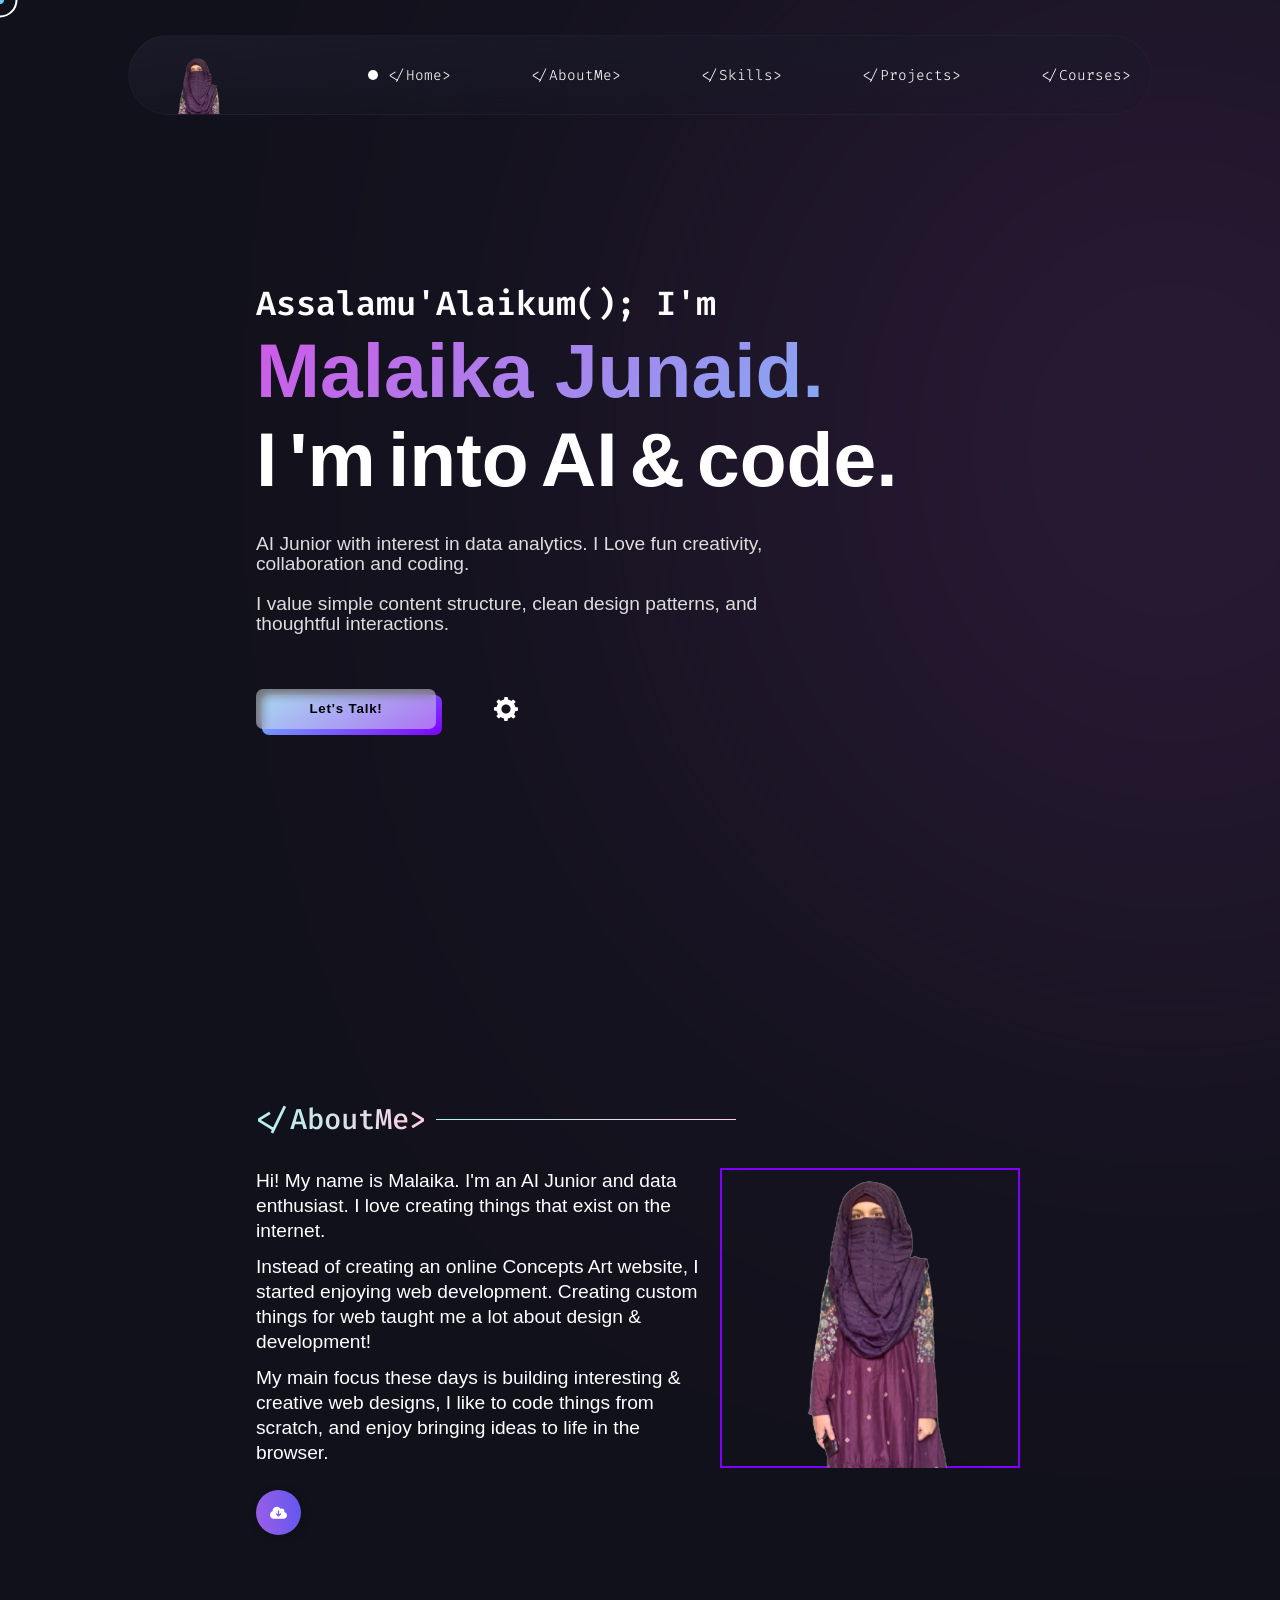
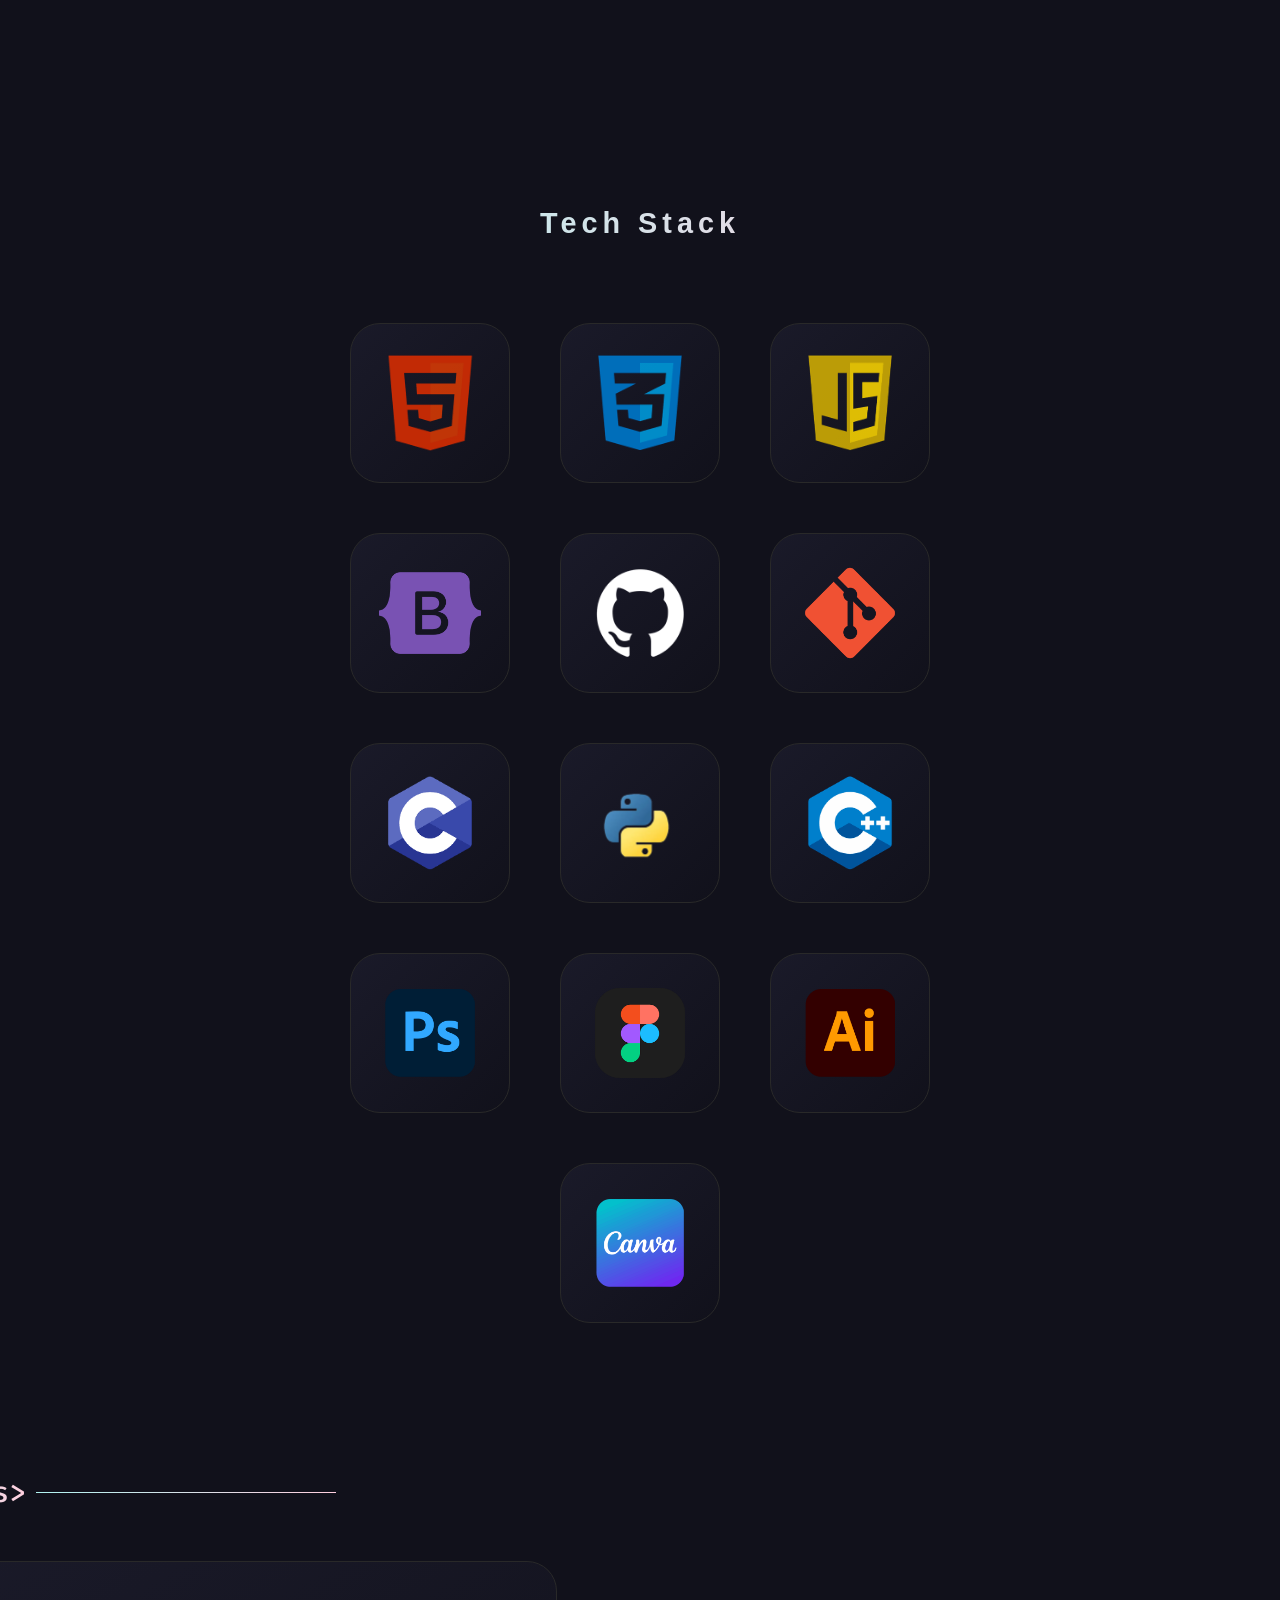
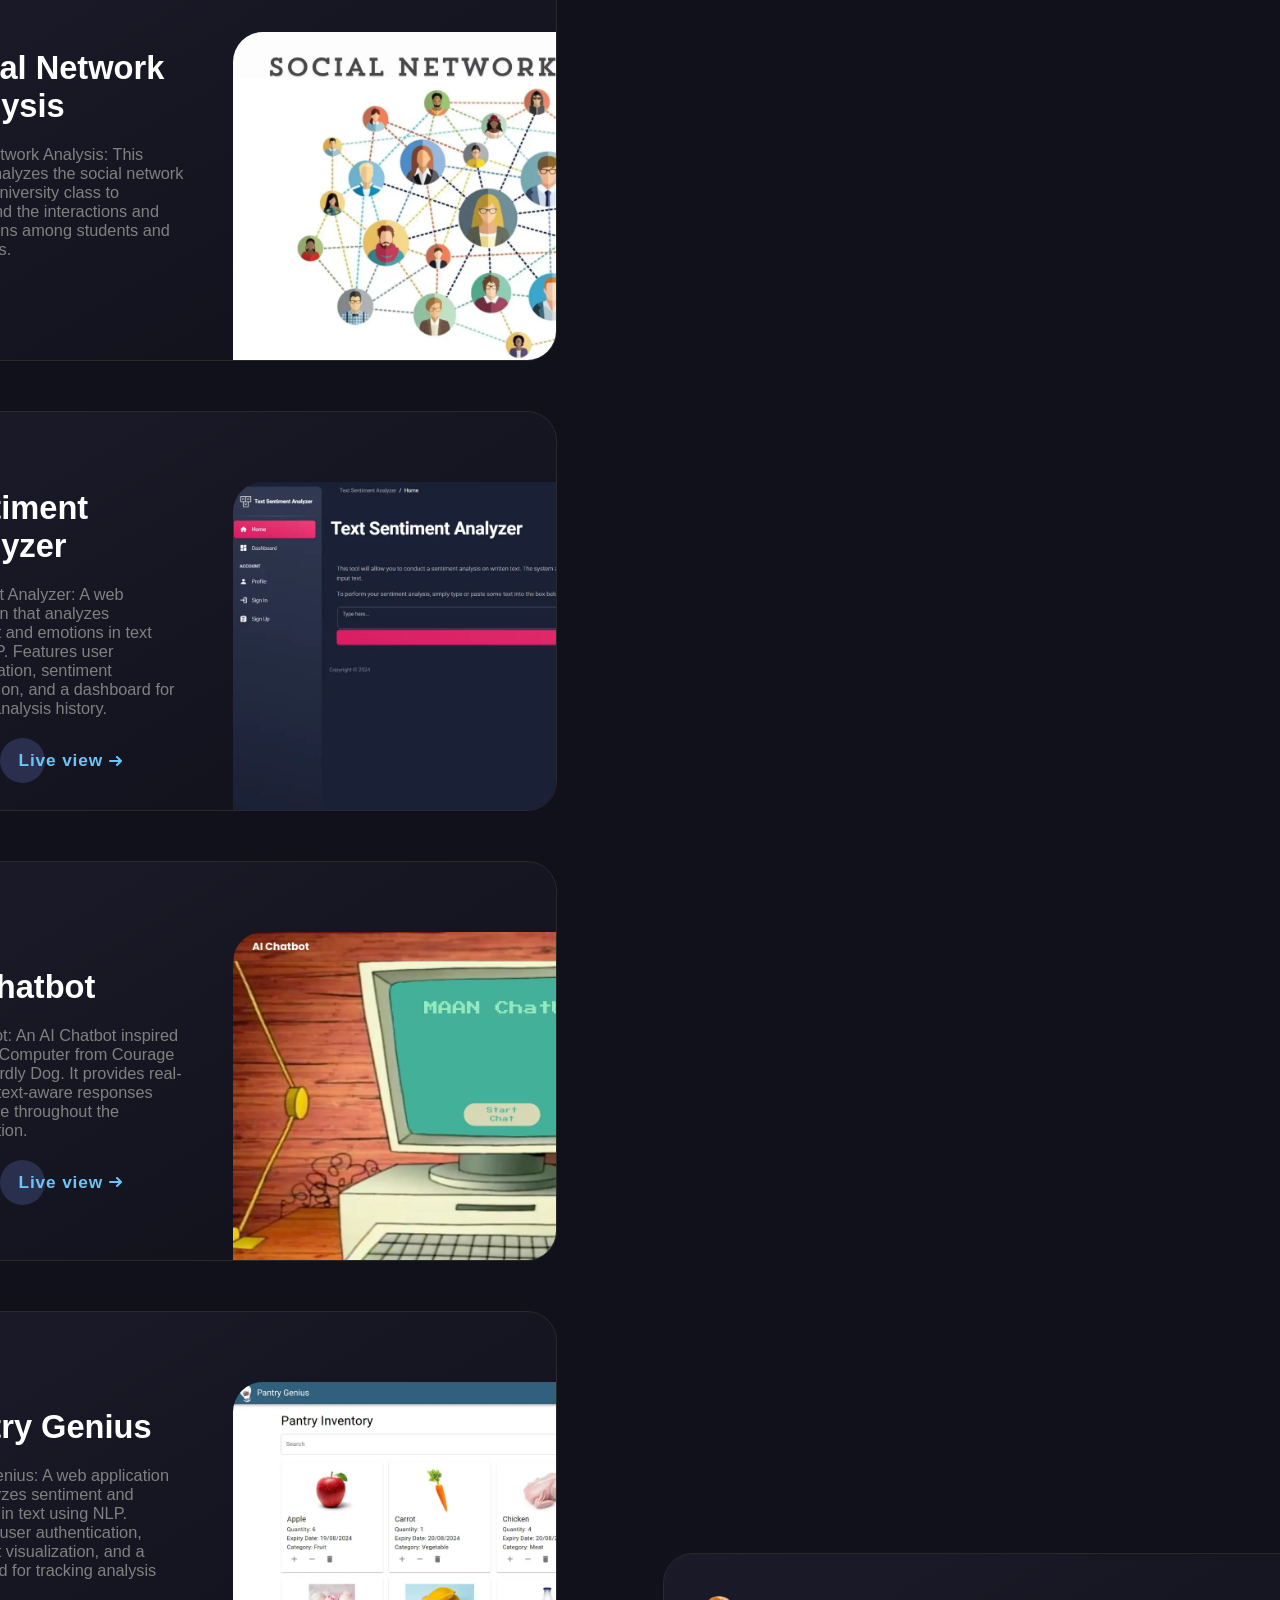
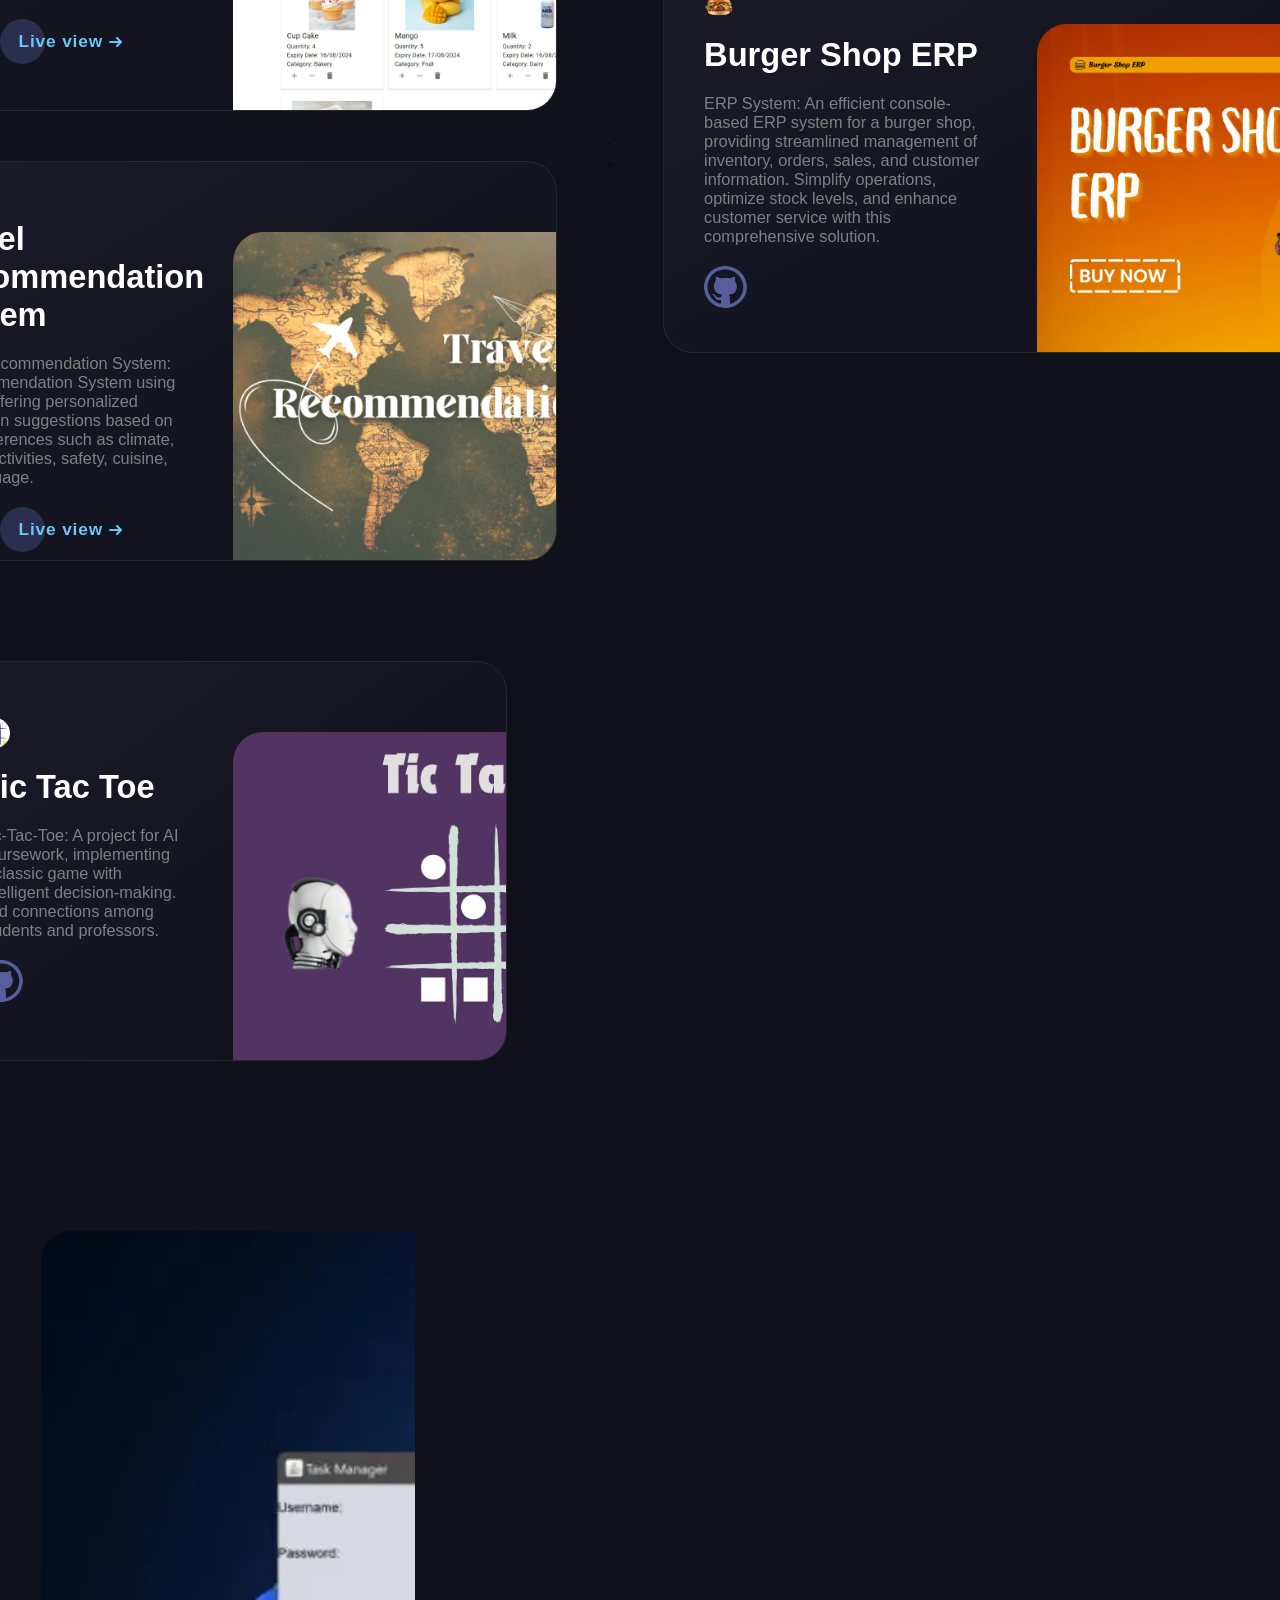
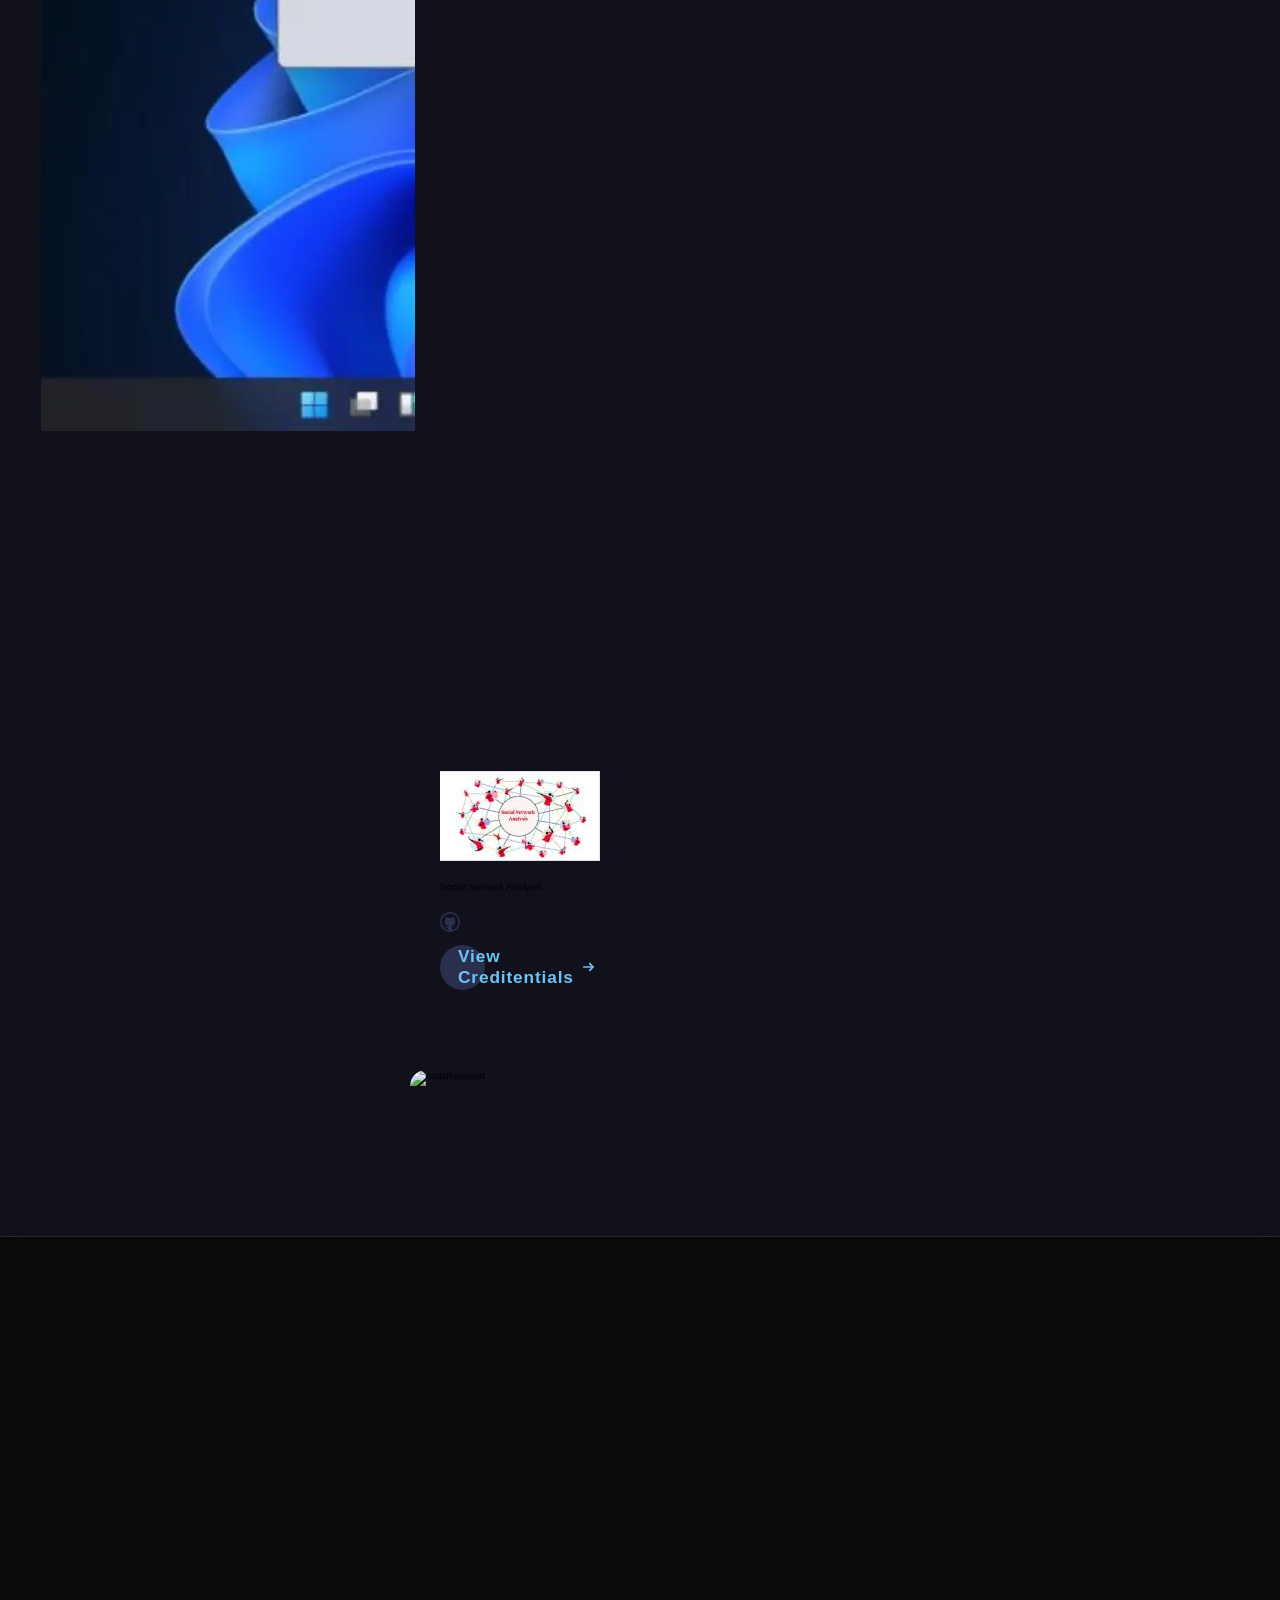
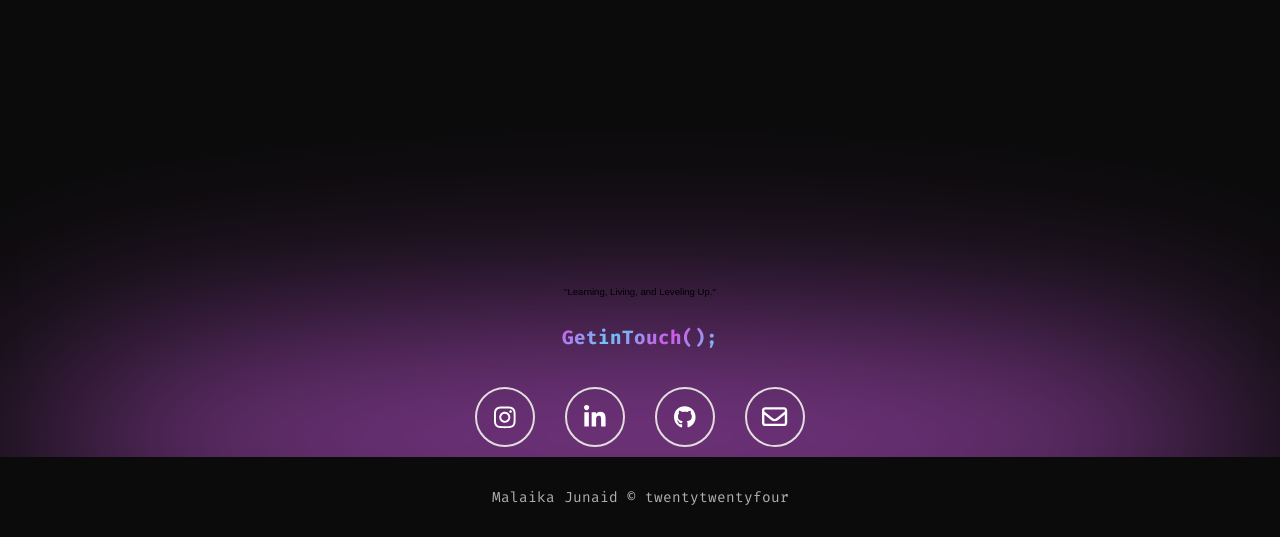
==== index.html @ 45530b7d "Update index.html" ====
<!DOCTYPE html>
<html lang="en">

<head>
  <meta charset="UTF-8" />
  <meta http-equiv="X-UA-Compatible" content="IE=edge" />

  <!-- Malaika Junaid meta name -->

  <meta name="viewport" content="width=device-width, initial-scale=1.0" />
  <meta name="robots" content="index, follow" />
  <meta name="theme-color" content="#000" />
  <meta name="description"
    content="Malaika Junaid | Portfolio, Visit and know about me & my projects. I value simple content structure, clean design patterns, and thoughtful interactions." />
  <meta name="keywords"
    content="malaika junaid,malaika junaid portfolio,Malaika Junaid Portfolio,malaikajunaid,malaika junaid site,Malaika Junaid Site,malaika junaid me,malaika junaid web,malaika junaid github,malaikajunaid site,malaika junaid uiverse,uiverse,malaikajunaid ai,malaika junaid ai,malaika junaid artificial intelligence,malaika junaid frontend developer,frontend developer,malaika junaid islamabad,malaika junaid,malaika junaid com,malaikajunaid.com,malaikajunaid ajman, malaika junaid ajman, malaika junaid comsats, malaikajunaid comsats" />
  <meta name="author" content="Malaika Junaid" />

  <!-- Malaika Junaid meta property -->

  <meta property="og:image" content="https://www.malaikajunaid.com/src/pngs/Preview-card-min.png" />
  <meta property="og:title" content="Malaika Junaid | Portfolio" />
  <meta property="og:description"
    content="Hi! My name is Malaika Junaid. I'm an AI Junior and Data Enthusiast. Visit and know about me & my projects/designs. I value simple content structure, clean design patterns, and thoughtful interactions." />
  <meta property="og:url" content="https://malaikajunaid.com" />
  <meta property="og:site_name" content="Malaika Junaid Portfolio" />
  
  <!-- Malaika Junaid Preview -->

  <meta name="twitter:image:src" content="https://www.malaikajunaid.com/src/pngs/Preview-card-min.png" />
  <meta name="twitter:site" content="@Portfolio" />
  <meta name="twitter:card" content="summary" />
  <meta name="twitter:title" content="Malaika Junaid | Portfolio" />
  <meta name="twitter:description"
  content="Hi! My name is Malaika Junaid. I'm an AI Junior and Data Enthusiast. Visit and know about me & my projects/designs. I value simple content structure, clean design patterns, and thoughtful interactions."/>
  
  <!-- Malaika Junaid Title -->

  <title>Malaika Junaid | Portfolio</title>
  <link rel="icon" type="image/x-icon" href="./src/pngs/main-favicon.png" />
  <!-- aos cdn -->
  <link rel="stylesheet" href="https://unpkg.com/aos@next/dist/aos.css" />
  <!-- stylesheet -->
  <link rel="stylesheet" href="style.css" />
  <!-- google fonts-->
  <link rel="stylesheet"
    href="https://fonts.googleapis.com/css2?family=Passions+Conflict&family=Orbitron&family=Fira+Code&family=Six+Caps" />

<!-- Malaika Junaid Body -->
<body class="body">

  <!-- 
    <audio loop="" id="audioPlayer" style="display: none">
      <source src="src/mp3/preloader.mp3" type="audio/mp3" />
    </audio>
  -->
    <div id="preloader"></div>

  <noscript>Allow Javascript</noscript>
  
  <!-- Malaika Junaid Header -->
  <header>

    <!-- Malaika Junaid Cursor -->

    <div class="cursor-inner" id="cursor-inner"></div>
    <div class="cursor-outer" id="cursor-outer"></div>

    <!-- Malaika Junaid Navbar -->

    <div class="navbar" id="navbar">
      <div class="hey">Hey!</div>
      <div class="logo" tabindex="0" aria-label="malaika junaid logo">
        <div class="logo-top">
          <img src="src/pngs/nav-avatar.png" alt="malaikajunaid-head" id="nav-avatar"/>
        </div>
      </div>
      <div class="navbar-tabs" id="navbar-tabs">
        <ul class="navbar-tabs-ul">

          <!-- Malaika Junaid Navbar Home -->

          <li class="home activeThistab" class="navbar-tabs-li" data-aos="fade-down" data-aos-delay="100">
            <a href="#home" tabindex="0" aria-label="Home menu button">
              &#60;/Home&#62;
            </a>
          </li>

          <!-- Malaika Junaid Navbar About -->

          <li class="about" class="navbar-tabs-li" data-aos="fade-down" data-aos-delay="300">
            <a href="#about" aria-label="about menu button">
              &#60;/AboutMe&#62;
            </a>
          </li>

          <!-- Malaika Junaid Navbar Skills -->

          <li class="skills" class="navbar-tabs-li" data-aos="fade-down" data-aos-delay="500">
            <a href="#skills" aria-label="skills menu button">
              &#60;/Skills&#62;
            </a>
          </li>

          <!-- Malaika Junaid Navbar Projects -->

          <li class="projects" class="navbar-tabs-li" data-aos="fade-down" data-aos-delay="700">
            <a href="#projects" aria-label="projects menu button">
              &#60;/Projects&#62;
            </a>
          </li>

          <!-- Malaika Junaid Navbar Courses -->

          <li class="courses" class="navbar-tabs-li" data-aos="fade-down" data-aos-delay="700">
            <a href="#courses" aria-label="courses menu button">
              &#60;/Courses&#62;
            </a>
          </li>

        </ul>
      </div>
      <!-- Malaika Junaid Navbar tabs ends -->

    </div>
  </header>
  <!-- Malaika Junaid Header ends here -->

  <main>

    <!-- hamburger -->
    <div class="hamburger" id="hamburger" data-aos="fade">
      <div class="hamburgerbase">
        <button id="hamburger-button" onclick="hamburgerMenu()" tabindex="0" aria-label="Menu Button">
          <span class="burger-bar" id="burger-bar1"></span>
          <span class="burger-bar" id="burger-bar2"></span>
          <span class="burger-bar" id="burger-bar3"></span>
          <span class="burger-bar" id="burger-bar4"></span>
        </button>
      </div>
    </div>
    <!-- hamburger -->

    <!-- Malaika Junaid Mob. Toggle -->
    <div class="mobiletogglemenu" id="mobiletogglemenu">
      <ul class="mobile-navbar-tabs-ul" id="mobile-ul">

        <!-- Malaika Junaid Mob. Home -->

        <li id="home-mobile-tab" class="mobile-navbar-tabs-li home activeThismobiletab" onclick="hidemenubyli()">
          <a href="#home" tabindex="0" aria-label="Home menu button">
            &#60;/Home&#62;
          </a>
        </li>

        <!-- Malaika Junaid Mob. About -->

        <li id="aboutme-mobile-tab" class="mobile-navbar-tabs-li about" onclick="hidemenubyli()">
          <a href="#about" tabindex="0" aria-label="about menu button">
            &#60;/AboutMe&#62;
          </a>
        </li>

        <!-- Malaika Junaid Mob. Skills -->

        <li id="skills-mobile-tab" class="mobile-navbar-tabs-li skills" onclick="hidemenubyli()">
          <a href="#skills" tabindex="0" aria-label="skills menu button">
            &#60;/Skills&#62;
          </a>
        </li>

        <!-- Malaika Junaid Mob. Projects -->

        <li id="projects-mobile-tab" class="mobile-navbar-tabs-li projects" onclick="hidemenubyli()">
          <a href="#projects" tabindex="0" aria-label="projects menu button">
            &#60;/Projects&#62;
          </a>
        </li>

        <!-- Malaika Junaid Mob. Courses -->

        <li id="courses-mobile-tab" class="mobile-navbar-tabs-li courses" onclick="hidemenubyli()">
          <a href="#courses" tabindex="0" aria-label="courses menu button">
            &#60;/Courses&#62;
          </a>
        </li>

      </ul>
    </div>
    <!-- Malaika Junaid Mob. Toggle End -->

    <!-- Malaika Junaid Landing Page -->
    <section class="landing-page-container" id="home">
      <div class="blob"></div>

      <div class="text-content">
        <article id="hello-friend" data-aos="fade-up" data-aos-delay="0">
          <p class="jello">A</p>
          <p class="jello">s</p>
          <p class="jello">s</p>
          <p class="jello">a</p>
          <p class="jello">l</p>
          <p class="jello">a</p>
          <p class="jello">m</p>
          <p class="jello">u</p>
          <p class="jello">'</p>
          <p class="jello">A</p>
          <p class="jello">l</p>
          <p class="jello">a</p>
          <p class="jello">i</p>
          <p class="jello">k</p>
          <p class="jello">u</p>
          <p class="jello">m</p>
          <p class="jello">(</p>
          <p class="jello">)</p>
          <p class="jello">;</p>
          &nbsp;
          <p class="jello">I</p>
          <p class="jello">'</p>
          <p class="jello">m</p>
        </article>
        <article id="name" data-aos="fade-up" data-aos-delay="200">
          <p class="jello">M</p>
          <p class="jello">a</p>
          <p class="jello">l</p>
          <p class="jello">a</p>
          <p class="jello">i</p>
          <p class="jello">k</p>
          <p class="jello">a</p>
          &nbsp;
          <p class="jello">J</p>
          <p class="jello">u</p>
          <p class="jello">n</p>
          <p class="jello">a</p>
          <p class="jello">i</p>
          <p class="jello">d</p>
          <p class="jello">.</p>
        </article>

        <article id="work" data-aos="fade-up" data-aos-delay="400">
          <div>
            <p class="jello">I</p>
          </div>
          <div>
            <p class="jello">'</p>
            <p class="jello">m</p>
          </div>
          <div>
            <p class="jello">i</p>
            <p class="jello">n</p>
            <p class="jello">t</p>
            <p class="jello">o</p>
          </div>
          <div>
            <p class="jello">A</p>
            <p class="jello">I</p>
          </div>
          <div>
            <p class="jello">&</p>
          </div>
          <div>
            <p class="jello">c</p>
            <p class="jello">o</p>
            <p class="jello">d</p>
            <p class="jello">e</p>
            <p class="jello">.</p>
          </div>
        </article>
        <p id="info-para" data-aos="fade-up" data-aos-delay="600">
          AI Junior with interest in data analytics. I Love fun creativity, collaboration and coding.<br />
          <br/>
          I value simple content structure, clean design patterns, and
          thoughtful interactions.
        </p>
        <div class="contact-btn-div" data-aos="fade-up" data-aos-delay="800">
          <a href="mailto:mmalaika.junaid@gmail.com" tabindex="-1">
            <button class="letsTalkBtn">
              <p class="letsTalkBtn-text">Let's Talk!</p>
              <span class="letsTalkBtn-BG"></span>
            </button></a>
          <div class="setting-container" id="setting-container">
            <input type="checkbox" id="switchforsetting" onclick="settingtoggle()" />

            <label for="switchforsetting" class="needtobeinvert" id="labelforsetting" tabindex="0"
              aria-label="settings for appearance"></label>

            <div class="visualmodetogglebuttoncontainer" id="visualmodetogglebuttoncontainer">
              <input type="checkbox" id="switchforvisualmode" onclick="visualmode()" />
              <label for="switchforvisualmode" id="labelforvisualmode" tabindex="0"
                aria-label="switch appearance" class="needtobeinvert"></label>
            </div>

            <!-- <div class="soundtogglebuttoncontainer" id="soundtogglebuttoncontainer">
              <input type="checkbox" id="switchforsound" onclick="playpause()" />
              <label for="switchforsound" id="labelforsound" tabindex="0" aria-label="switch sound"
                class="needtobeinvert"></label>
            </div> -->

          </div>
          <!-- setting div ends -->
        </div>
        <!-- contact-btn-div -->
      </div>
     
    </section>
    <!-- Malaika Junaid Landing Page ends-->

<!-- Malaika Junaid About -->
<section class="about-section-container" id="about" data-aos="fade-up">
      <div class="about-section">
        <div class="section-heading">
          <h2 class="section-heading-article" tabindex="0" aria-label="About me heading">
            &#60;/AboutMe&#62;
          </h2>
          <p class="sectionHeadingP"></p>
        </div>

        <div class="info-dp-section">
          <div class="about-info">
            <p tabindex="0">
              Hi! My name is Malaika. I'm an AI Junior and data enthusiast. I love creating things that exist on the internet.
            </p>
            <br />
            <p tabindex="0">
              Instead of creating an online Concepts Art website, I started
              enjoying web development. Creating custom things for web taught
              me a lot about design & development!
            </p>
            <br />
            <p tabindex="0">
              My main focus these days is building interesting & creative web
              designs, I like to code things from scratch, and enjoy bringing
              ideas to life in the browser.
            </p>
             <!-- Resume button -->
      <button class="resume-btn" id="resume-btn" onclick="openURL()">
        <div class="sign">
          <svg viewBox="0 0 640 512">
            <path
              d="M144 480C64.5 480 0 415.5 0 336c0-62.8 40.2-116.2 96.2-135.9c-.1-2.7-.2-5.4-.2-8.1c0-88.4 71.6-160 160-160c59.3 0 111 32.2 138.7 80.2C409.9 102 428.3 96 448 96c53 0 96 43 96 96c0 12.2-2.3 23.8-6.4 34.6C596 238.4 640 290.1 640 352c0 70.7-57.3 128-128 128H144zm79-167l80 80c9.4 9.4 24.6 9.4 33.9 0l80-80c9.4-9.4 9.4-24.6 0-33.9s-24.6-9.4-33.9 0l-39 39V184c0-13.3-10.7-24-24-24s-24 10.7-24 24V318.1l-39-39c-9.4-9.4-24.6-9.4-33.9 0s-9.4 24.6 0 33.9z" />
          </svg>
        </div>

        <div class="text">Resume</div>
      </button>
          </div>

          <div class="dp" data-aos="fade-up">
            <img src="src/pngs/malaikajunaid.png" alt="Malaika Junaid" tabindex="0" aria-label="image of malaika junaid" />
          </div>
        </div>
      </div>
    </section>
    <!-- Malaika Junaid About ends-->

    <!-- Malaika Junaid Skills -->
    <section class="skills-section-container" id="skills">
      <div class="skills-section">
        <div class="section-heading" data-aos="fade-up">
          <h2 class="section-heading-article" tabindex="0" aria-label="skills heading">
            &#60;/Skills&#62;
          </h2>
          <p class="sectionHeadingP"></p>
        </div>

        <div class="frontend-dev-section">
          <h3 class="frontend-dev-heading" data-aos="fade-up" tabindex="0"
            aria-label="As a frontend a developer these are the skills i have">
            Tech Stack
          </h3>
          <ul class="tech-stack-wrapper">
            <li class="tech-stack-box" data-aos="fade-up">
              <img src="./src/pngs/htmllogo.png" alt="Html skill" class="tech-stack-logo" />
              <span class="tooltip">HTML</span>
            </li>

            <li class="tech-stack-box" data-aos="fade-up">
              <img src="./src/pngs/csslogo.png" alt="css skill" class="tech-stack-logo" />
              <span class="tooltip">CSS</span>
            </li>

            <li class="tech-stack-box" data-aos="fade-up">
              <img src="./src/pngs/jslogo.png" alt="js skill" class="tech-stack-logo" />
              <span class="tooltip">JS</span>
            </li>

            <li class="tech-stack-box" data-aos="fade-up">
              <img src="./src/pngs/bootstraplogo.png" alt="bootstrap skill" class="tech-stack-logo" />
              <span class="tooltip">BOOTSTRAP</span>
            </li>

            <li class="tech-stack-box" data-aos="fade-up">
              <img src="./src/pngs/githublogo.png" alt="github skill" class="tech-stack-logo needtobeinvert" />
              <span class="tooltip">GITHUB</span>
            </li>

            <li class="tech-stack-box" data-aos="fade-up">
              <img src="./src/pngs/gitlogo.png" alt="git skill" class="tech-stack-logo" />
              <span class="tooltip">GIT</span>
            </li>

            <li class="tech-stack-box" data-aos="fade-up">
              <img src="./src/pngs/clogo.png" alt="c language skill" class="tech-stack-logo" />
              <span class="tooltip">C</span>
            </li>

            <li class="tech-stack-box" data-aos="fade-up">
              <img src="./src/pngs/pylogo.png" alt="python language skill" class="tech-stack-logo" />
              <span class="tooltip">Python</span>
            </li>

            <li class="tech-stack-box" data-aos="fade-up">
              <img src="./src/pngs/cpplogo.png" alt="c++ language skill" class="tech-stack-logo" />
              <span class="tooltip">C++</span>
            </li>

            <li class="tech-stack-box" data-aos="fade-up">
              <img src="./src/pngs/pslogo.png" alt="photoshop skill" class="tech-stack-logo" />
              <span class="tooltip">ADOBE PS</span>
            </li>

            <li class="tech-stack-box" data-aos="fade-up">
              <img src="./src/pngs/figmalogo.png" alt="figma skill" class="tech-stack-logo" />
              <span class="tooltip">FIGMA</span>
            </li>

            <li class="tech-stack-box" data-aos="fade-up">
              <img src="./src/pngs/ailogo.png" alt="adobe illustrator skill" class="tech-stack-logo" />
              <span class="tooltip">ADOBE AI</span>
            </li>

            <li class="tech-stack-box" data-aos="fade-up">
              <img src="./src/pngs/canvalogo.png" alt="canva skill" class="tech-stack-logo" />
              <span class="tooltip">CANVA</span>
            </li>
          </ul>
        </div>
      </div>
    </section>
    <!-- Malaika Junaid Skills ends-->

    <!-- Malaika Junaid Projects -->
    <section class="projects-section-container" id="projects">
      <div class="projects-section-div">
        <div class="section-heading" data-aos="fade-up">
          <h2 class="section-heading-article" tabindex="0" aria-label="My projects starts from here">
            &#60;/Projects&#62;
          </h2>
          <p class="sectionHeadingP"></p>
        </div>
        
          <!-- ---------------------- -->
          <!-- Social Network Analysis -->
        
        <div class="project-boxes-div">
          <div data-aos="fade-up" class="project-box-wrapper">
            <div class="project-box project-box2" id="project-box2">
              <div class="info-div">
                <img src="src/webp/SocialNetwork-Favicon.webp" alt="malaika junaid" class="faviconforProject" />
                <article class="ProjectHeading">Social Network Analysis</article>
                <p class="ProjectDescription">
                  Social Network Analysis: This project analyzes the social network within a university class to understand the interactions and connections among students and professors.
                </p>
                <div class="project-buttons">
                  <a href="https://github.com/MalaikaJunaid/Social-Network-Analysis" target="_blank" class="github-redirect"
                    aria-label="Visit Social-Network-Analysis on GitHub">
                    <img src="src/svg/github.svg" alt="github redirect button" />
                  </a>
                  <!-- <a href="https://malaikajunaid.com/Social-Network-Analysis/" target="_blank" class="cta"
                    aria-label="Visit SocialNetworkAnalysis Live">
                    <span>Live view</span>
                    <svg viewBox="0 0 13 10" height="10px" width="15px">
                      <path d="M1,5 L11,5"></path>
                      <polyline points="8 1 12 5 8 9"></polyline>
                    </svg>
                  </a> -->
                </div>
              </div>
              <div class="image-div">
                <img src="src/webp/SocialNetworkAnalysis-Project.webp" alt="Social Network Analysis Preview image" />
              </div>
            </div>
          </div>
 
          <!-- ---------------------- -->
          <!-- Sentiment Analyzer -->
          
          <div class="project-box-wrapper" data-aos="fade-up">
            <div class="project-box project-box2" id="project-box2">
              <div class="info-div">
                <img src="src/webp/SentimentAnalyzer-Favicon.webp" alt="Sentiment Analyzer website favicon"
                  class="faviconforProject" />
                <article class="ProjectHeading">Sentiment Analyzer</article>
                <p class="ProjectDescription">
                  Sentiment Analyzer: A web application that analyzes sentiment and emotions in text using NLP. Features user authentication, sentiment visualization, and a dashboard for tracking analysis history.
                </p>
                <div class="project-buttons">
                  <a href="https://github.com/MalaikaJunaid/Sentiment-Analyzer-Backend" target="_blank" class="github-redirect"
                    aria-label="Visit Sentiment Analyzer on GitHub">
                    <img src="src/svg/github.svg" alt="github redirect button" />
                  </a>
                  <a href="https://textsentimentanalyzer.netlify.app/" target="_blank" class="cta"
                    aria-label="Visit Sentiment Analyzer Live">
                    <span>Live view</span>
                    <svg viewBox="0 0 13 10" height="10px" width="15px">
                      <path d="M1,5 L11,5"></path>
                      <polyline points="8 1 12 5 8 9"></polyline>
                    </svg>
                  </a>
                </div>
              </div>
              <div class="image-div">
                <img src="src/webp/SentimentAnalyzer-Project.webp" alt="malaikajunaid" />
              </div>
            </div>
          </div>
           
          <!-- ---------------------- -->
          <!-- AI Chatbot -->
          
          <div class="project-box-wrapper" data-aos="fade-up">
            <div class="project-box project-box2" id="project-box2">
              <div class="info-div">
                <img src="src/webp/AIChatbot-Favicon.webp" alt="AI Chatbot website favicon"
                  class="faviconforProject" />
                <article class="ProjectHeading">AI Chatbot</article>
                <p class="ProjectDescription">
                  AI Chatbot: An AI Chatbot inspired by the AI Computer from Courage the Cowardly Dog. It provides real-time, context-aware responses that evolve throughout the conversation.
                <div class="project-buttons">
                  <a href="https://github.com/MalaikaJunaid/Ai-chatbot" target="_blank" class="github-redirect"
                    aria-label="Visit AI Chatbot on GitHub">
                    <img src="src/svg/github.svg" alt="github redirect button" />
                  </a>
                  <a href="https://textsentimentanalyzer.netlify.app/" target="_blank" class="cta"
                    aria-label="Visit AI Chatbot Live">
                    <span>Live view</span>
                    <svg viewBox="0 0 13 10" height="10px" width="15px">
                      <path d="M1,5 L11,5"></path>
                      <polyline points="8 1 12 5 8 9"></polyline>
                    </svg>
                  </a>
                </div>
              </div>
              <div class="image-div">
                <img src="src/webp/AIChatbot-Project.webp" alt="malaikajunaid" />
              </div>
            </div>
          </div>
           
          <!-- ---------------------- -->
           <!-- Pantry Tracker -->
          
          <div class="project-box-wrapper" data-aos="fade-up">
            <div class="project-box project-box2" id="project-box2">
              <div class="info-div">
                <img src="src/webp/PantryGenius-Favicon.webp" alt="Pantry Genius website favicon"
                  class="faviconforProject" />
                <article class="ProjectHeading">Pantry Genius</article>
                <p class="ProjectDescription">
                  Pantry Genius: A web application that analyzes sentiment and emotions in text using NLP. Features user authentication, sentiment visualization, and a dashboard for tracking analysis history.
                </p>
                <div class="project-buttons">
                  <a href="https://github.com/MalaikaJunaid/Pantry-Genius" target="_blank" class="github-redirect"
                    aria-label="Visit Pantry Genius on GitHub">
                    <img src="src/svg/github.svg" alt="github redirect button" />
                  </a>
                  <a href="https://pantry-genius.vercel.app/" target="_blank" class="cta"
                    aria-label="Visit Pantry Genius Live">
                    <span>Live view</span>
                    <svg viewBox="0 0 13 10" height="10px" width="15px">
                      <path d="M1,5 L11,5"></path>
                      <polyline points="8 1 12 5 8 9"></polyline>
                    </svg>
                  </a>
                </div>
              </div>
              <div class="image-div">
                <img src="src/webp/PantryGenius-Project.webp" alt="malaikajunaid" />
              </div>
            </div>
          </div>
           
          <!-- ---------------------- -->
          <!-- Travel Recommendation System -->
          
          <div class="project-box-wrapper" data-aos="fade-up">
            <div class="project-box project-box2" id="project-box2">
              <div class="info-div">
                <img src="src/webp/TravelRecommendationSystem-Favicon.webp" alt="Travel Recommendation System favicon"
                  class="faviconforProject" />
                <article class="ProjectHeading">Travel Recommendation System</article>
                <p class="ProjectDescription">
                  Travel Recommendation System: A Recommendation System using Prolog, offering personalized destination suggestions based on user preferences such as climate, budget, activities, safety, cuisine, and language. 
                </p>
                <div class="project-buttons">
                  <a href="https://github.com/MalaikaJunaid/Travel-Recommendation-System" target="_blank" class="github-redirect"
                    aria-label="Visit Travel Recommendation System on GitHub">
                    <img src="src/svg/github.svg" alt="github redirect button" />
                  </a>
                  <a href="https://swish.swi-prolog.org/p/TravelRecommendation.swinb" target="_blank" class="cta"
                    aria-label="Visit Travel Recommendation System Live">
                    <span>Live view</span>
                    <svg viewBox="0 0 13 10" height="10px" width="15px">
                      <path d="M1,5 L11,5"></path>
                      <polyline points="8 1 12 5 8 9"></polyline>
                    </svg>
                  </a>
                </div>
              </div>
              <div class="image-div">
                <img src="src/webp/TravelRecommendationSystem-Project.webp" alt="malaikajunaid" />
              </div>
            </div>
          </div>
           
          <!-- ---------------------- -->
          <!-- Tic Tac Toe -->
          
          <div class="project-boxes-div">
          <div data-aos="fade-up" class="project-box-wrapper">
            <div class="project-box project-box2" id="project-box2">
              <div class="info-div">
                <img src="src/webp/TicTacToe-Favicon.webp" alt="malaika junaid" class="faviconforProject" />
                <article class="ProjectHeading">Tic Tac Toe</article>
                <p class="ProjectDescription">
                  Tic-Tac-Toe: A project for AI coursework, implementing a classic game with intelligent decision-making. and connections among students and professors.
                </p>
                <div class="project-buttons">
                  <a href="https://github.com/MalaikaJunaid/Tic-Tac-Toe" target="_blank" class="github-redirect"
                    aria-label="Visit Tic-Tac-Toe on GitHub">
                    <img src="src/svg/github.svg" alt="github redirect button" />
                  </a>
                  <!-- 
                  <a href="https://malaikajunaid.com/TicTacToe/" target="_blank" class="cta"
                    aria-label="Visit Tic-Tac-Toe Live">
                    <span>Live view</span>
                    <svg viewBox="0 0 13 10" height="10px" width="15px">
                      <path d="M1,5 L11,5"></path>
                      <polyline points="8 1 12 5 8 9"></polyline>
                    </svg>
                  </a> 
                  -->
                </div>
              </div>
              <div class="image-div">
                <img src="src/webp/TicTacToe-Project.webp" alt="Tic Tac Toe preview image" />
              </div>
            </div>
          </div>
            
          <!-- ---------------------- -->
          <!-- Task Manager -->
            <!--
          <div class="project-boxes-div">
          <div data-aos="fade-up" class="project-box-wrapper">
            <div class="project-box project-box2" id="project-box2">
              <div class="info-div">
                <img src="./src/pngs/social-network-malaikajunaid.png" alt="malaika junaid" class="faviconforProject" />
                <article class="ProjectHeading"> Task Manager </article>
                <p class="ProjectDescription">
                 Task Manager: A Java Swing-based task manager application with login functionality, task management features (add, edit, delete), and file-based persistence.
                </p>
                <div class="project-buttons">
                  <a href="https://github.com/MalaikaJunaid/task-manager" target="_blank" class="github-redirect"
                    aria-label="Visit Task Manager on GitHub">
                    <img src="src/svg/github.svg" alt="github redirect button" />
                  </a>
                  <!-- <a href="https://malaikajunaid.com/Social-Network-Analysis/" target="_blank" class="cta"
                    aria-label="Visit Task Manager Live">
                    <span>Live view</span>
                    <svg viewBox="0 0 13 10" height="10px" width="15px">
                      <path d="M1,5 L11,5"></path>
                      <polyline points="8 1 12 5 8 9"></polyline>
                    </svg>
                  </a> -->
                </div>
              </div>
              <div class="image-div">
                <img src="src/webp/TaskManager-Project.webp" alt="Social Network Analysis website preview image" />
              </div>
            </div>
          </div>
            -->
          <!-- ---------------------- -->
          <!-- Burger Shop ERP -->
            
          <div class="project-boxes-div">
            <div data-aos="fade-up" class="project-box-wrapper">
              <div class="project-box project-box2" id="project-box2">
                <div class="info-div">
                  <img src="src/pngs/malaika-junaid-burger-shop-erp-favicon.png" alt="malaika junaid" class="faviconforProject" />
                  <article class="ProjectHeading"> Burger Shop ERP </article>
                  <p class="ProjectDescription">
                   ERP System: An efficient console-based ERP system for a burger shop, providing streamlined management of inventory, orders, sales, and customer information. Simplify operations, optimize stock levels, and enhance customer service with this comprehensive solution.
                  </p>
                  <div class="project-buttons">
                    <a href="https://github.com/MalaikaJunaid/burger-shop-erp-system" target="_blank" class="github-redirect"
                      aria-label="Visit Burger Shop ERP on GitHub">
                      <img src="src/svg/github.svg" alt="github redirect button" />
                    </a>
                    <!-- <a href="https://malaikajunaid.com/Social-Network-Analysis/" target="_blank" class="cta"
                      aria-label="Visit Burger Shop ERP Live">
                      <span>Live view</span>
                      <svg viewBox="0 0 13 10" height="10px" width="15px">
                        <path d="M1,5 L11,5"></path>
                        <polyline points="8 1 12 5 8 9"></polyline>
                      </svg>
                    </a> -->
                  </div>
                </div>
                <div class="image-div">
                  <img src="src/webp/ERPSystem-Project.webp" alt="Social Network Analysis website preview image" />
                </div>
              </div>
            </div>
          <!-- -------------- -->
        </div>
    </section>
    <!-- Malaika Junaid Projects ends -->

    <!-- Malaika Junaid Courses -->
    <section class="courses-section-container" id="courses">
        <div class="courses-section">
          <div class="section-heading" data-aos="fade-up">
            <h2 class="section-heading-article" tabindex="0" aria-label="courses heading">
              &#60;/Courses&#62;
            </h2>
            <p class="sectionHeadingP"></p>
          </div>
          
          <!-- ---------------------- -->
          <!-- Course 1 -->
          <div class="courses-boxes-div">
            <div data-aos="fade-up" class="courses-box-wrapper">
              <div class="courses-box courses-box2" id="courses-box2">
                <div class="info-div">
                  <img src="./src/pngs/social-network-malaikajunaid.png" alt="malaika junaid" class="faviconforCourses" />
                  <article class="CoursesHeading">Social Network Analysis</article>
                  <div class="courses-buttons">
                    <a href="https://www.threads.net/@mmalaika.junaid/post/C8ciIwMyitL/?xmt=AQGzmgNyHRgXyLyHqHoO2cfMMTpBc3OpjHwxLbOhqbQaIQ" target="_blank" class="threads-redirect"
                      aria-label="Visit Certificate on Threads">
                      <img src="src/svg/github.svg" alt="threads redirect button" />
                    </a>
                    <a href="https://www.datacamp.com/completed/statement-of-accomplishment/track/feb379e0645e8a1376e95cf5f98a7967520883a0" target="_blank" class="cta"
                    aria-label="View Creditentials">
                    <span>View Creditentials</span>
                    <svg viewBox="0 0 13 10" height="10px" width="15px">
                      <path d="M1,5 L11,5"></path>
                      <polyline points="8 1 12 5 8 9"></polyline>
                    </svg>
                  </a>
                </div>
              </div>
              <div class="image-div">
                <img src="src/webp/Aquaregia-project.webp" alt="malaikajunaid" />
              </div>
            </div>
          </div>

          <!-- ---------------------- -->
          <!-- Course 2 -->

          <!-- ---------------------- -->
          <!-- Course 3 -->
        <!-- -------------- -->
    </div>
</section>
<!-- Malaika Junaid Courses ends -->

    </main>
    <!-- Malaika Junaid Main ends -->

  <!-- Malaika Junaid Footer -->
  <footer id="footer">
    <button class="fas" id="backtotopbutton" onclick="scrolltoTopfunction()">
      <article aria-label="Back to top">&#8592;BACK TO TOP</article>
    </button>

    <div class="footer-background">
      <div class="footer-blob"></div>
    </div>

    <div class="footer-foreground">

      <div class="footercontainer">
        <div class="three-words">
          <article tabindex="0" aria-label="Learning, Living, and Leveling Up, my quote">
            "Learning, Living, and Leveling Up."
          </article>
        </div>

        <div class="social-media-container">
          <div class="getintouch-heading">
            <article>GetinTouch();</article>
          </div>

          <div class="logos">

            <!-- Malaika Junaid Instagram -->

            <a href="https://www.instagram.com/mmalaika.junaid?igsh=MXZ6cnVvYWk1NnpsMA==" target="_blank" tabindex="0"
              aria-label="My instagram"><svg viewBox="0 0 448 512" class="SocialHandle">
                <path
                  d="M224.1 141c-63.6 0-114.9 51.3-114.9 114.9s51.3 114.9 114.9 114.9S339 319.5 339 255.9 287.7 141 224.1 141zm0 189.6c-41.1 0-74.7-33.5-74.7-74.7s33.5-74.7 74.7-74.7 74.7 33.5 74.7 74.7-33.6 74.7-74.7 74.7zm146.4-194.3c0 14.9-12 26.8-26.8 26.8-14.9 0-26.8-12-26.8-26.8s12-26.8 26.8-26.8 26.8 12 26.8 26.8zm76.1 27.2c-1.7-35.9-9.9-67.7-36.2-93.9-26.2-26.2-58-34.4-93.9-36.2-37-2.1-147.9-2.1-184.9 0-35.8 1.7-67.6 9.9-93.9 36.1s-34.4 58-36.2 93.9c-2.1 37-2.1 147.9 0 184.9 1.7 35.9 9.9 67.7 36.2 93.9s58 34.4 93.9 36.2c37 2.1 147.9 2.1 184.9 0 35.9-1.7 67.7-9.9 93.9-36.2 26.2-26.2 34.4-58 36.2-93.9 2.1-37 2.1-147.8 0-184.8zM398.8 388c-7.8 19.6-22.9 34.7-42.6 42.6-29.5 11.7-99.5 9-132.1 9s-102.7 2.6-132.1-9c-19.6-7.8-34.7-22.9-42.6-42.6-11.7-29.5-9-99.5-9-132.1s-2.6-102.7 9-132.1c7.8-19.6 22.9-34.7 42.6-42.6 29.5-11.7 99.5-9 132.1-9s102.7-2.6 132.1 9c19.6 7.8 34.7 22.9 42.6 42.6 11.7 29.5 9 99.5 9 132.1s2.7 102.7-9 132.1z" />
              </svg></a>
            
            <!-- Malaika Junaid LinkedIn -->

            <a href="https://www.linkedin.com/in/malaikajunaid" target="_blank"
              aria-label="My LinkdIn"><svg class="SocialHandle" viewBox="0 0 448 512">
                <path
                  d="M100.28 448H7.4V148.9h92.88zM53.79 108.1C24.09 108.1 0 83.5 0 53.8a53.79 53.79 0 0 1 107.58 0c0 29.7-24.1 54.3-53.79 54.3zM447.9 448h-92.68V302.4c0-34.7-.7-79.2-48.29-79.2-48.29 0-55.69 37.7-55.69 76.7V448h-92.78V148.9h89.08v40.8h1.3c12.4-23.5 42.69-48.3 87.88-48.3 94 0 111.28 61.9 111.28 142.3V448z" />
              </svg></a>

            <!-- Malaika Junaid Github -->

            <a href="https://github.com/MalaikaJunaid" target="_blank" aria-label="My github"><svg viewBox="0 0 496 512"
                class="SocialHandle">
                <path
                  d="M165.9 397.4c0 2-2.3 3.6-5.2 3.6-3.3.3-5.6-1.3-5.6-3.6 0-2 2.3-3.6 5.2-3.6 3-.3 5.6 1.3 5.6 3.6zm-31.1-4.5c-.7 2 1.3 4.3 4.3 4.9 2.6 1 5.6 0 6.2-2s-1.3-4.3-4.3-5.2c-2.6-.7-5.5.3-6.2 2.3zm44.2-1.7c-2.9.7-4.9 2.6-4.6 4.9.3 2 2.9 3.3 5.9 2.6 2.9-.7 4.9-2.6 4.6-4.6-.3-1.9-3-3.2-5.9-2.9zM244.8 8C106.1 8 0 113.3 0 252c0 110.9 69.8 205.8 169.5 239.2 12.8 2.3 17.3-5.6 17.3-12.1 0-6.2-.3-40.4-.3-61.4 0 0-70 15-84.7-29.8 0 0-11.4-29.1-27.8-36.6 0 0-22.9-15.7 1.6-15.4 0 0 24.9 2 38.6 25.8 21.9 38.6 58.6 27.5 72.9 20.9 2.3-16 8.8-27.1 16-33.7-55.9-6.2-112.3-14.3-112.3-110.5 0-27.5 7.6-41.3 23.6-58.9-2.6-6.5-11.1-33.3 2.6-67.9 20.9-6.5 69 27 69 27 20-5.6 41.5-8.5 62.8-8.5s42.8 2.9 62.8 8.5c0 0 48.1-33.6 69-27 13.7 34.7 5.2 61.4 2.6 67.9 16 17.7 25.8 31.5 25.8 58.9 0 96.5-58.9 104.2-114.8 110.5 9.2 7.9 17 22.9 17 46.4 0 33.7-.3 75.4-.3 83.6 0 6.5 4.6 14.4 17.3 12.1C428.2 457.8 496 362.9 496 252 496 113.3 383.5 8 244.8 8zM97.2 352.9c-1.3 1-1 3.3.7 5.2 1.6 1.6 3.9 2.3 5.2 1 1.3-1 1-3.3-.7-5.2-1.6-1.6-3.9-2.3-5.2-1zm-10.8-8.1c-.7 1.3.3 2.9 2.3 3.9 1.6 1 3.6.7 4.3-.7.7-1.3-.3-2.9-2.3-3.9-2-.6-3.6-.3-4.3.7zm32.4 35.6c-1.6 1.3-1 4.3 1.3 6.2 2.3 2.3 5.2 2.6 6.5 1 1.3-1.3.7-4.3-1.3-6.2-2.2-2.3-5.2-2.6-6.5-1zm-11.4-14.7c-1.6 1-1.6 3.6 0 5.9 1.6 2.3 4.3 3.3 5.6 2.3 1.6-1.3 1.6-3.9 0-6.2-1.4-2.3-4-3.3-5.6-2z" />
              </svg></a>

            <!-- Malaika Junaid Mail -->

            <a href="mailto:mmalaika.junaid@gmail.com" target="_blank" aria-label="My G mail"><svg id="GmailLogo"
                viewBox="0 0 512 512">
                <path
                  d="M64 112c-8.8 0-16 7.2-16 16v22.1L220.5 291.7c20.7 17 50.4 17 71.1 0L464 150.1V128c0-8.8-7.2-16-16-16H64zM48 212.2V384c0 8.8 7.2 16 16 16H448c8.8 0 16-7.2 16-16V212.2L322 328.8c-38.4 31.5-93.7 31.5-132 0L48 212.2zM0 128C0 92.7 28.7 64 64 64H448c35.3 0 64 28.7 64 64V384c0 35.3-28.7 64-64 64H64c-35.3 0-64-28.7-64-64V128z" />
              </svg></a>

          </div>
        </div>

        <!-- 
        <div class="footer-avatar-container">
          <img src="./src/pngs/footavatar-malaika.png" alt="malaikajunaid" class="footer-avatar-img" id="footer-wala-avatar"/>
          <div class="footer-avatar-face">
            <div class="footer-avatar-eye footer-left-eye">
              <div class="footer-pupil"></div>
            </div>
            <div class="footer-avatar-eye footer-right-eye">
              <div class="footer-pupil"></div>
            </div>
          </div>
        </div> 
        -->

        <div class="footer-bottom">
          <article>
            Malaika Junaid
            &#169; twentytwentyfour
          </article>

        </div>
      </div>
    </div>
  </footer>
  <!-- Malaika Junaid Footer ends -->

  <script src="main.js"></script>

  <script src="https://unpkg.com/aos@next/dist/aos.js"></script>
  <script>
    AOS.init();
  </script>

  <script>
    function openURL() {
      var url = "src/pdfs/ResumeMalaikaJunaid.pdf";

      window.open(url, "_blank");
    }
  </script>
<script>
  const cursorInner = document.getElementById("cursor-inner");
  const cursorOuter = document.getElementById("cursor-outer");
  const links = document.querySelectorAll("a, label, button");

  document.addEventListener("mousemove", function (e) {
    const posX = e.clientX;
    const posY = e.clientY;

    cursorInner.style.left = `${posX}px`;
    cursorInner.style.top = `${posY}px`;

    cursorOuter.style.left = `${posX}px`;
    cursorOuter.style.top = `${posY}px`;

    // For smoother animation, use CSS transitions instead of JavaScript animate method
    cursorOuter.style.transition = "left 0.5s, top 0.5s";
    cursorOuter.style.left = `${posX}px`;
    cursorOuter.style.top = `${posY}px`;
  });

  links.forEach((link) => {
    link.addEventListener("mouseenter", () => {
      cursorInner.classList.add("hover");
      cursorOuter.classList.add("hover");
    });
    link.addEventListener("mouseleave", () => {
      cursorInner.classList.remove("hover");
      cursorOuter.classList.remove("hover");
    });
  });
</script>

  <!-- <script data-name="BMC-Widget" data-cfasync="false" src="https://cdnjs.buymeacoffee.com/1.0.0/widget.prod.min.js" data-id="malaikajunaid" data-description="Support me on Buy me a coffee!" data-message="" data-color="#BD5FFF" data-position="left" data-x_margin="18" data-y_margin="18"></script> -->
</body>


<!--
            
███╗░░░███╗░░░░░██╗
████╗░████║░░░░░██║
██╔████╔██║░░░░░██║
██║╚██╔╝██║██╗░░██║
██║░╚═╝░██║╚█████╔╝
╚═╝░░░░░╚═╝░╚════╝░

Hey, here? You Sneaky!

-->
</html>
---- style.css ----
#labelforsetting,
#labelforvisualmode,
#switchforvisualmode:checked+#labelforvisualmode {
    background-repeat: no-repeat;
    background-position: center;
}

#labelforsetting,
#labelforsound {
    height: 40px;
    background-size: 60%
}

#preloader,
.invertapplied,
.invertsettinglabel {
    filter: invert(1)
}

#preloader,
noscript {
    width: 100%;
    height: 100%
}

body,
noscript {
    background-color: var(--color-dark-mode)
}

.main,
body {
    overflow-x: hidden
}

#backtotopbutton article,
:root {
    font-family: Whitney, -apple-system, BlinkMacSystemFont, Segoe UI, Roboto, Helvetica, Arial, sans-serif
}
    
.eye,
.image-div,
.logo,
.navbar,
.project-box,
.course-box,
.resume-btn,
footer {
    overflow: hidden
}

.cta,
.github-redirect,
.navbar-tabs-ul a {
    text-decoration: none
}

#GmailLogo,
.sign svg path {
    fill: white
}

* {
    box-sizing: border-box;
    margin: 0;
    padding: 0;
    -webkit-user-select: none;
    -moz-user-select: none;
    -ms-user-select: none;
    user-select: none;
    -webkit-tap-highlight-color: transparent
}

::selection {
    background-color: transparent
}

::-moz-selection {
    background: 0 0
}

html {
    font-size: 62.5%;
    scroll-behavior: smooth;
    text-rendering: optimizeLegibility;
    -webkit-font-smoothing: antialiased
}

:root {
    cursor: default;
    --color-white: #fff;
    --color-black: #000;
    --color-dark-mode: #11111b;
    --color-light-mode: #ece7e1;
    --color-ddd-color: #ddd;
    --color-gray: #c4c4c4;
    --color-purple: #8000ff;
    --color-light-purple: #cf59e6;
    --color-light-blue: #6bc5f8;
    --color-navbarBorder-dark: #e2e2e207;
    --color-shadowDark: rgba(0, 0, 0, 0.137);
    --static-heading-gradient-blue: #b0f3f1;
    --static-heading-gradient-pink: #ffcfdf;
    --tech-stack-box-first-color: #1a1a29;
    --tech-stack-box-second-color: rgba(27, 27, 40, 0);
    --tech-stack-box-border-color: #292929
}

#hello-friend,
.footer-bottom article,
.getintouch-heading article,
.language-speak article,
.navbar-tabs-ul li,
.two-words article {
    font-family: fira code
}

::-webkit-scrollbar {
    width: 5px
}

::-webkit-scrollbar-track {
    background: #0a0a10
}

::-webkit-scrollbar-thumb {
    background-color: #8000ff
}

.cursor-inner {
    width: 8px;
    height: 8px;
    background-color: var(--color-light-blue)
}

.cursor-outer {
    width: 35px;
    height: 35px;
    border: 2px solid #fff
}

.cursor-inner,
.cursor-outer {
    position: fixed;
    top: 0;
    left: 0;
    transform: translate(-50%, -50%);
    border-radius: 50%;
    z-index: 9999;
    pointer-events: none
}

.setting-container,
.settingactivate {
    transform-origin: left;
    transition-duration: .5s
}

.cursor-inner.hover {
    width: 25px;
    height: 25px;
    transition: .2s;
    mix-blend-mode: difference
}

.cursor-outer.hover {
    width: 50px;
    height: 50px;
    transition: .2s
}

.activeThistab:before,
.navbar-tabs-ul li:hover:before {
    background-color: var(--color-white);
    height: 10px;
    width: 10px;
    left: -20px
}

.light-mode {
    --color-dark-mode: #ece7e1;
    --color-black: #fff;
    --color-white: #000;
    --color-ddd-color: rgb(31, 31, 31);
    --color-navbarBorder-dark: #d1d6eb;
    --static-heading-gradient-blue: #0f7878;
    --static-heading-gradient-pink: #f09bb9;
    --color-shadowDark: #e2ddd7;
    --tech-stack-box-first-color: #e7e2db;
    --tech-stack-box-second-color: #ece7e100;
    --tech-stack-box-border-color: #dad5cf
}

.setting-container {
    width: 60px;
    height: 50px;
    margin-left: 50px;
    display: flex;
    align-items: center;
    gap: 30px;
    padding: 20px 0
}

#labelforsetting {
    width: 40px;
    display: flex;
    align-items: center;
    justify-content: center;
    padding: 0 20px;
    background-image: url(src/svg/settings-svgrepo-com.svg);
    transition-duration: .5s;
    cursor: pointer
}

.soundtogglebuttoncontainer,
.visualmodetogglebuttoncontainer {
    align-items: center;
    width: fit-content;
    transition-duration: .3s
}

.settingactivate {
    width: 200px
}

.visualmodetogglebuttoncontainer {
    height: fit-content;
    display: flex;
    justify-content: center;
    transform: translate(-50px) scale(0)
}

.visualmodeshow {
    transition-duration: .3s;
    transform: translate(0) scale(1)
}

#switchforsetting,
#switchforsound,
#switchforvisualmode,
.hamburger,
.mobiletogglemenu {
    display: none
}

#switchforsetting:checked+#labelforsetting {
    transform: rotate(180deg);
    transition-duration: .5s
}

#labelforvisualmode {
    position: relative;
    width: 40px;
    height: 40px;
    background-image: url(src/png/crescent-moon\ \(1\).png);
    background-size: 50%;
    transition-duration: .5s;
    cursor: pointer
}

#switchforvisualmode:checked+#labelforvisualmode {
    transform: rotate(360deg);
    transition-duration: .5s;
    background-image: url(src/png/sun.png);
    background-size: 60%
}

.soundtogglebuttoncontainer {
    height: fit-content;
    display: flex;
    justify-content: center;
    transform: translate(-130px) scale(0)
}

#labelforsound,
#preloader {
    display: flex;
    align-items: center;
    background-repeat: no-repeat;
    background-position: center
}

.soundmodeshow {
    transition-delay: .1s;
    transition-duration: .5s;
    display: inline-block;
    transform: translate(0) scale(1)
}

.logo,
.logo:hover {
    transition-duration: 1s
}

#labelforsound {
    position: relative;
    justify-content: center;
    width: 40px;
    background-image: url(src/svg/Mute_Icon.svg);
    cursor: pointer;
    transition-duration: .5s
}

#switchforsound:checked+#labelforsound {
    transition-duration: .5s;
    background-image: url(src/svg/Speaker_Icon.svg);
    background-size: 50%;
    background-repeat: no-repeat;
    background-position: center
}

header {
    width: 100%;
    height: 115px;
    display: flex;
    align-items: flex-end;
    justify-content: center
}

#preloader {
    background-color: #fff;
    position: fixed;
    z-index: 99999;
    justify-content: center;
    overflow-y: hidden;
    background-image: url(src/svg/Pulse-0.4s-200px.svg);
    background-size: 10%
}

.navbar,
noscript {
    display: flex;
    align-items: center;
    position: fixed
}

#name,
.getintouch-heading article {
    background: -webkit-linear-gradient(135deg, var(--color-light-blue), var(--color-light-purple), var(--color-light-blue), var(--color-light-purple));
    -webkit-text-fill-color: transparent
}

noscript {
    justify-content: center;
    font-size: 4rem;
    color: #fff;
    z-index: 999999
}
 
.fakenavbar {
    height: 0;
    width: 0%;
    background-color: transparent
}

.navbar {
    background-image: linear-gradient(to bottom right, var(--tech-stack-box-first-color), var(--tech-stack-box-second-color));
    backdrop-filter: blur(10px);
    height: 80px;
    width: 80%;
    padding: 0 20px;
    justify-content: space-between;
    z-index: 999;
    border: 1px solid var(--color-navbarBorder-dark);
    border-radius: 50px
}

.navbar-tabs,
.navbar-tabs-ul {
    height: 100%;
    align-items: center
}


.logo,
.navbar-tabs-ul {
    display: flex;
    justify-content: flex-end;
    gap: 80px;
    width:100%;
    list-style:none;
    color:var(--color-white)
}

.navbar-tabs {
    display: flex;
    width: 80%
}

.navbar-tabs-ul {
    list-style-type: none
}

.navbar-tabs-ul li {
    position: relative;
    display: flex;
    width:fit-content;
    height:30px;
    text-align:center;
    align-items:center;
    justify-content:center;
    font-size:1.5rem
}

.navbar-tabs-ul li:hover:before {
    content: "";
    position: absolute;
    border-radius: 5px;
    z-index:-1
}

.navbar-tabs-ul a {
    color:var(--color-white);
    font-weight:100
}

.logo{
    width:10%;
    height:100%;
    flex-direction:column;
    align-items:center;
    justify-content:space-between;
    -webkit-user-select:none;
    -moz-user-select:none;
    -ms-user-select:none;
    user-select:none
}

.face,.logo-top{
    width:100%;
    align-items:center;
    display:flex
}

.hey{
    color:#fff;
    position:absolute;
    font-size:2.5rem;
    font-weight:300;
    background-color:#20222e;
    padding:5px 10px;
    border-radius:20px;
    left:120px;
    bottom:80px;
    opacity:0
}

#hello-friend,
#work,
.about-info p,
.activeThistab,
.language-speak article{
    color:var(--color-white)
}

.blob,
.eye,
.pupil{
    border-radius:50%
}

.popup{
    animation:3s linear pop-up
}

@keyframes pop-up{
    from{
        bottom:-50px;
        left:50px;
        opacity:1
    }
    to{
        opacity:0
    }
}

.logo-top{
    height:100%;
    justify-content:center;
    transform-origin:bottom;
    position:relative
}

.activeThistab:before,
.face
{
    content:"";
    position:absolute
}

.logo-top img{
    height:100%;
    z-index:2
}

.face{
    height:74%;
    bottom:0;
    justify-content:center;
    gap:5px;
    z-index:1;
    padding-left:1px
}

.eye{
    width:8px;
    height:8px;
    display:flex;
    align-items:center;
    justify-content:center;
    background-color:#fff
}

.left-eye{
    box-shadow:-1px -2px 2px rgba(0,0,0,.589) inset
}

.right-eye{
    box-shadow:1px 3px 2px rgba(0,0,0,.589) inset
}

.pupil{
    width:3.5px;
    height:3.5px;
    background:#241010
}

.logo:hover{
    transform:translateY(200px)
}

.activeThistab:before{
    border-radius:50%;
    z-index:-1
}

.dp::after,
.dp::before{
    height:300px;
    z-index:-2;
    content:""
}

.main{
    width:100%;
    height:fit-content;
    position:relative
}

.blob{
    position:absolute;
    right:-15%;
    top:0;
    background-color:var(--color-light-purple);
    width:600px;
    height:100vh;
    filter:blur(300px);
    opacity:.3;
    animation:1s linear infinite alternate-reverse breath
}

@keyframes breath{
    from{
        opacity:.3
    }
    to{
        opacity:.5
    }
}

.landing-page-container{
    width:100%;
    height:calc(100vh - 115px);
    display:flex;
    flex-direction:row;
    align-items:center;
    justify-content:center
}

.text-content{
    display:flex;
    flex-direction:column;
    width:60%;
    height:100%;
    align-items:flex-start;
    justify-content:center
}

#hello-friend{
    font-size:3.5rem;
    font-weight:600;
    width:fit-content;
    display:flex;
    align-items:flex-end
}

#name,
#work{
    font-size:8rem;
    width:fit-content
}


#name,
#work,
.letsTalkBtn-text{
    display:flex;
    font-weight:700
}

@-webkit-keyframes vibrate-1{
    0%,100%{
        -webkit-transform:translate(0);
        transform:translate(0)
    }
    20%{
        -webkit-transform:translate(-2px,2px);
        transform:translate(-2px,2px)
    }
    40%{
        -webkit-transform:translate(-2px,-2px);
        transform:translate(-2px,-2px)
    }
    60%{
        -webkit-transform:translate(2px,2px);
        transform:translate(2px,2px)
    }
    80%{
        -webkit-transform:translate(2px,-2px);
        transform:translate(2px,-2px)
    }
}


@keyframes vibrate-1{
    0%,100%{
        -webkit-transform:translate(0);
        transform:translate(0)
    }
    20%{
        -webkit-transform:translate(-2px,2px);
        transform:translate(-2px,2px)
    }
    40%{
        -webkit-transform:translate(-2px,-2px);
        transform:translate(-2px,-2px)
    }
    60%{
        -webkit-transform:translate(2px,2px);
        transform:translate(2px,2px)
    }
    80%{
        -webkit-transform:translate(2px,-2px);
        transform:translate(2px,-2px)
    }
}


#name{
    align-items:flex-start;
    background:linear-gradient(-45deg,var(--color-light-blue),
    var(--color-light-purple),
    var(--color-light-blue),
    var(--color-light-purple));
    background-clip:text;
    -webkit-background-clip:text;
    background-size:400% 400%;
    -webkit-animation:3s infinite gradient;
    animation:3s infinite gradient
}


@keyframes gradient{
    0%,100%{
        background-position:0 50%
    }
    50%{
        background-position:100% 50%
    }
}

#work{
    align-items:flex-start;
    flex-wrap:wrap
}

#info-para,
.about-info p{
    font-weight:400;
    font-size:2rem
}

#work div{
    display:flex;
    margin:0 12px 0 0
}

.jello:hover{
    background-clip:text;
    -webkit-background-clip:text;
    -webkit-text-fill-color:transparent;
    background-color:#03e6ff;
    -webkit-animation:.9s both jello-vertical;
    animation:.9s both jello-vertical
}


#backtotopbutton,
.dp::after,
.dp::before,
.letsTalkBtn{
    background-color:transparent
}

@-webkit-keyframes jello-vertical{
    0%,100%{
        -webkit-transform:scale3d(1,1,1);
        transform:scale3d(1,1,1)
    }
    30%{
        -webkit-transform:scale3d(.75,1.25,1);
        transform:scale3d(.75,1.25,1)
    }
    40%{
        -webkit-transform:scale3d(1.25,.75,1);
        transform:scale3d(1.25,.75,1)
    }
    50%{
        -webkit-transform:scale3d(.85,1.15,1);
        transform:scale3d(.85,1.15,1)
    }
    65%{
        -webkit-transform:scale3d(1.05,.95,1);
        transform:scale3d(1.05,.95,1)
    }
    75%{
        -webkit-transform:scale3d(.95,1.05,1);
        transform:scale3d(.95,1.05,1)
    }
}


#info-para{
    width:75%;
    padding-top:30px;
    color:var(--color-ddd-color);
    line-height:20px
}

.contact-btn-div{
    width:100%;
    padding-top:50px;
    height:fit-content;
    display:flex;
    align-items:center;
    justify-content:flex-start
}

.letsTalkBtn{
    position:relative;
    border:none;
    width:180px;
    height:40px;
    border-radius:0;
    cursor:pointer;
    transition:.3s
}


.letsTalkBtn-text{
    width:100%;
    height:100%;
    background-color:rgba(230,230,230,.466);
    border:none;
    border-radius:7px;
    backdrop-filter:blur(5px);
    color:#000;
    align-items:center;
    justify-content:center;
    letter-spacing:.8px
}

.cta:hover span,
.text,
.tooltip{
    color:#fff
}

.resume-btn,
.sign{
    align-items:center;
    transition-duration:.3s;
    display:flex
}

.letsTalkBtn-BG{
    position:absolute;
    width:100%;
    height:100%;
    background-image:linear-gradient(150deg,#71cbff,#8000ff);
    z-index:-1;
    left:6px;
    top:6px;
    border-radius:7px;
    pointer-events:none;
    transition:.3s
}


.letsTalkBtn:hover{
    transform:translateY(-2px) translateX(-2px)
}

.letsTalkBtn:hover.letsTalkBtn-BG
{
    transform:translateY(2px) translateX(2px)
}

.letsTalkBtn:active{
    transform:translateY(7px) translateX(7px)
}

.letsTalkBtn:active.letsTalkBtn-BG{
    transform:translateY(-7px) translateX(-7px)
}

.resume-btn{
    margin-top:25px;
    justify-content:flex-start;
    width:45px;
    height:45px;
    border:none;
    border-radius:50%;
    cursor:pointer;
    box-shadow:2px 2px 10px rgba(0,0,0,.199);
    background:linear-gradient(82.3deg,#965de9 10.8%,#6358ee 94.3%);
    position:relative
}


.projects-heading-article,
.projectsHeadingP,
.courses-heading-article,
.coursesHeadingP,
.section-heading-article,
.sectionHeadingP,
.skills-heading-article,
.skillsHeadingP{
    background-image:-webkit-gradient(linear,left top,right top,
    var(--static-heading-gradient-blue),
    var(--static-heading-gradient-pink));
    background-image:-webkit-linear-gradient(left,
    var(--static-heading-gradient-blue),
    var(--static-heading-gradient-pink))
}

.dp::after,
.dp::before,
.text{
    position:absolute
}

.sign{
    width:100%;
    justify-content:center
}

.sign svg{
    width:17px
}

.text{
    right:0;
    width:0%;
    opacity:0;
    font-size:1em;
    font-weight:600;
    transition-duration:.3s
}

.resume-btn:hover{
    width:130px;
    border-radius:40px;
    transition-duration:.3s
}

.resume-btn:hover .sign{
    width:30%;
    transition-duration:.3s;
    padding-left:20px
}

.resume-btn:hover .text{
    opacity:1;
    width:70%;
    transition-duration:.3s;
    padding-right:10px
}


        
.dp,
.dp::after,
.dp::before,
.dp:hover::after,
.dp:hover::before{
    transition-duration:.5s
}

.resume-btn:active{
    transform:translate(2px ,2px)
}

.about-section-container{
    width:100%;
    height:fit-content;
    display:flex;
    align-items:center;
    justify-content:center;
    flex-direction:column;
    padding-top:200px
}

.about-section,
.projects-section-div,
.courses-section-div,
.skills-section{
    width:60%;
    display:flex;
    flex-direction:column;
    align-items:center;
    justify-content:center
}


.projects-heading,
.courses-heading,
.section-heading,
.skills-heading{
    width:100%;
    display:flex;
    align-items:center;
    gap:10px
}

.dp img,
.dp::after,
.dp::before{
    width:300px
}

.projects-heading-article,
.courses-heading-article,
.section-heading-article,
.skills-heading-article{
    font-size:3rem;
    font-family:fira code;
    font-weight:500;
    background-image:linear-gradient(90deg,var(--static-heading-gradient-blue),var(--static-heading-gradient-pink));
    background-clip:text;
    -webkit-background-clip:text;
    -webkit-text-fill-color:transparent
}


.projectsHeadingP,
.coursesHeadingP,
.sectionHeadingP,
.skillsHeadingP{
    width:300px;
    height:1px;
    background-image:linear-gradient(90deg,var(--static-heading-gradient-blue),
    var(--static-heading-gradient-pink))
}

.info-dp-section{
    width:100%;
    display:flex;
    margin-top:30px
}

.about-info{
    width:60%;
    display:flex;
    flex-direction:column
}

.about-info p{
    line-height:25px
}

.dp{
    width:40%;
    display:flex;
    align-items:flex-start;
    justify-content:center;
    position:relative
}

.dp::before{
    box-shadow:2px 2px 0 inset #8000ff,-2px -2px 0 inset transparent
}

.dp::after{
    box-shadow:2px 2px 0 inset transparent,-2px -2px 0 inset #8000ff
}

.dp:hover::after{
    transform:translate(20px,20px)
}


.dp:hover::before{
    transform:translate(-20px,-20px)
}

.skills-section-container{
    padding-top:150px;
    width:100%;
    display:flex;
    align-items:center;
    justify-content:center
}

.language-speak,
.tech-stack-wrapper{
    width:100%;
    display:flex;
    align-items:center
}

.language-speak{
    height:50px;
    justify-content:center
}

.language-speak article{
    font-size:2rem;
    font-weight:600
}

.frontend-dev-section{
    width:100%;
    margin-top:50px
}


.frontend-dev-heading{
    width:100%;
    text-align:center;
    display:flex;
    justify-content:center;
    align-items:center;
    font-size:3rem;
    font-weight:900;
    height:100px;
    letter-spacing:5px;
    background-image:-webkit-gradient(linear,left top,right top,var(--static-heading-gradient-blue),var(--static-heading-gradient-pink));
    background-image:-webkit-linear-gradient(left,var(--static-heading-gradient-blue),var(--static-heading-gradient-pink));
    background-image:linear-gradient(90deg,var(--static-heading-gradient-blue),var(--static-heading-gradient-pink));
    background-clip:text;
    -webkit-background-clip:text;
    -webkit-text-fill-color:transparent
}

.project-box,
.course-box,
.tech-stack-box{
    background-image:linear-gradient(to bottom right,var(--tech-stack-box-first-color),var(--tech-stack-box-second-color))
}

.tech-stack-wrapper{
    justify-content:center;
    flex-wrap:wrap;
    gap:50px;
    margin-top:50px
}

.tech-stack-box,
.tooltip{
    align-items:center;
    display:flex
}

.tech-stack-box{
    width:160px;
    height:160px;
    justify-content:center;
    border-radius:30px;
    border:1px solid var(--tech-stack-box-border-color);
    position:relative
}

.tech-stack-box img{
    width:80%
}

.tech-stack-box:hover .tooltip{
    opacity:1;
    transition-duration:.3s
}

.tooltip{
    position:absolute;
    top:-20px;
    opacity:0;
    background:linear-gradient(to bottom right,var(--tech-stack-box-first-color),var(--tech-stack-box-second-color));
    border:1px solid var(--tech-stack-box-border-color);
    padding:5px 10px;
    border-radius:5px;
    justify-content:center;
    transition-duration:.2s;
    pointer-events:none;
    letter-spacing:.5px;
    font-size:1.6rem;
    backdrop-filter:blur(5px);
    font-weight:500
}

.cta,
.cta span,
.cta svg,
.project-box,
.course-box,
footer{
    position:relative
}

.courses-section-container,
.projects-section-container{
    padding:150px 0;
    display:flex;
    align-items:center;
    justify-content:center;
    width:100%
}

.course-boxes-div,
.project-boxes-div{
    width:100%;
    height:fit-content;
    display:flex;
    flex-direction:column;
    justify-content:center;
    align-items:center;
    gap:50px;
    padding:50px
}

.cta:hover:before,
.course-box-wrapper,
.project-box-wrapper{
    width:100%
}

.course-box,
.project-box{
    width:100%;
    height:400px;
    display:flex;
    flex-direction:row;
    justify-content:space-between;
    transition-duration:.3s;
    border-radius:30px;
    border:1px solid var(--tech-stack-box-border-color)
}

.info-div{
    width:50%;
    height:100%;
    display:flex;
    flex-direction:column;
    align-items:flex-start;
    justify-content:center;
    gap:20px;
    padding:0 40px
}

.faviconforProject{
    width:30px;
    border-radius:50%
}

.faviconforProjectAquaregia{
    width:20px
}

.image-div{
    width:50%;
    height:100%;
    padding-top:70px;
    padding-left:10px
}

.image-div img{
    height:100%;
    border-top-left-radius:30px
}

.ProjectHeading{
    color:var(--color-white);
    font-size:3.4rem;
    font-weight:700
}

.CourseDescription,
.ProjectDescription{
    color:gray;
    font-size:1.7rem;
    font-weight:400
}

.course-buttons,
.project-buttons{
    width:100%;
    display:flex;
    align-items:center;
    justify-content:flex-start;
    gap:20px
}

.github-redirect{
    width:50px
}


.github-redirect img{
    width:45px;
    height:auto;
    transition:.3s;
    filter:brightness(2)
}

.github-redirect:hover img{
    filter:brightness(4)
}

.cta{
    padding:12px 18px;
    transition:.2s;
    border:none;
    background:0 0;
    cursor:pointer;
    display:flex;
    align-items:center;
    justify-content:flex-start
}

.cta::before{
    content:"";
    position:absolute;
    left:0;
    display:block;
    border-radius:50px;
    background:#2b2f4e;
    width:45px;
    height:45px;
    transition:.3s
}

.cta span{
    font-size:1.8rem;
    font-weight:600;
    letter-spacing:.05em;
    color:var(--color-light-blue)
}


.cta svg{
    top:0;
    margin-left:10px;
    fill:none;
    stroke-linecap:round;
    stroke-linejoin:round;
    stroke:var(--color-light-blue);
    stroke-width:2;
    transform:translateX(-5px);
    transition:.3s
}

.cta:hover svg{
    stroke:white;
    transform:translateX(0)
}

.cta:active{
    transform:scale(.95)
}

#backtotopbutton{
    position:fixed;
    right:10px;
    bottom:0;
    flex-direction:column;
    align-items:center;
    justify-content:center;
    border:none;
    width:3rem;
    height:15rem;
    z-index:101;
    text-align:center;
    transition:.4s;
    display:none
}

#backtotopbutton article{
    font-size:1.5rem;
    color:var(--color-white);
    font-weight:400;
    writing-mode:vertical-rl;
    mix-blend-mode:difference
}

#backtotopbutton:hover{
    transform:translate(0,-20px);
    text-decoration:line-through var(--color-white)
}

footer{
    width:100%;
    height:fit-content;
    border-top:1px solid var(--tech-stack-box-border-color)
}

.footer-background{
    width:100%;
    height:100vh;
    background-color:#0b0b0b;
    display:flex;
    align-items:flex-end;
    justify-content:center;
    z-index:1
}

.footer-blob{
    width:100%;
    height:200px;
    background-color:var(--color-light-purple);
    border-radius:50%;
    filter:blur(100px);
    opacity:.7
}

.footer-foreground{
    position:absolute;
    top:0;
    width:100%;
    height:100vh;
    display:flex;
    align-items:flex-end;
    justify-content:center;
    backdrop-filter:blur(10px)
}

.footercontainer{
    width:100%;
    display:flex;
    flex-direction:column;
    align-items:center;
    justify-content:flex-end
}

.two-words{
    color:#b3b3b3;
    width:100%;
    display:flex;
    align-items:center;
    justify-content:center;
    height:100px
}

  
.getintouch-heading,
.logos{
    height:80px;
    width:100%;
    display:flex
}

.two-words article{
    font-size:3rem
}

.social-media-container{
    display:flex;
    flex-direction:column;
    align-items:center;
    justify-content:center;
    width:100%
}

.social-media-container a{
    width:60px;
    height:60px;
    display:flex;
    align-items:center;
    justify-content:center;
    text-decoration:none;
    padding:10px;
    border-radius:50%;
    border:2px solid #e2dede;
    position:relative;
    box-shadow:0 0 0 #8000ff inset;
    transition-duration:.3s
}

.getintouch-heading{
    align-items:center;
    justify-content:center
}

.getintouch-heading article{
    font-size:2rem;
    background:linear-gradient(-45deg,var(--color-light-blue),var(--color-light-purple),var(--color-light-blue),var(--color-light-purple));
    background-clip:text;
    -webkit-background-clip:text;
    font-weight:700
}

.fa-copyright,
.footer-bottom article{
    font-size:1.5rem;
    color:#b0b0b0
}

.logos{
    gap:30px;
    justify-content:center;
    align-items:center
}

.SocialHandle{
    fill:white;
    width:60%
}

#GmailLogo{
    height:70%
}

.social-media-container a:hover{
    box-shadow:0 0 50px 100px #8000ff inset;
    transition-duration:1s;
    border:none
}

.social-media-container a::before{
    position:absolute;
    content:"";
    width:100%;
    height:100%;
    left:0;
    border-radius:50%;
    transform:scale(0);
    background-color:transparent;
    transition-duration:.3s;
    z-index:-1
}

.social-media-container a:hover::before{
    transform:scale(1);
    transition-duration:.3s
}

.footer-avatar-container{
    width:220px;
    margin-top:20px;
    position:relative;
    display:flex;
    align-items:flex-end;
    justify-content:center
}

.footer-avatar-img{
    width:100%;
    z-index:2
}

.footer-avatar-face{
    position:absolute;
    width:100%;
    height:97%;
    z-index:1;
    display:flex;
    align-items:center;
    justify-content:center;
    gap:18px;
    padding-left:5px
}

.footer-avatar-eye{
    width:50px;
    height:50px;
    background-color:#dfd2d2;
    border-radius:50%;
    display:flex;
    align-items:center;
    justify-content:center
}

.footer-pupil{
    width:20px;
    height:20px;
    background-color:#000;
    border-radius:50%;
    border:5px solid #413333;
    filter:blur(.6px)
}

.footer-right-eye{
    box-shadow:15px 15px 5px rgba(0,0,0,.233) inset,10px 10px 5px rgba(41,33,33,.644) inset;
    position:relative
}

.footer-left-eye{
    box-shadow:-10px -15px 5px rgba(0,0,0,.349) inset;
    position:relative
}

.footer-avatar-eye::before{
    position:absolute;
    content:"";
    width:2px;
    height:5px;
    border-radius:50%;
    background-color:rgba(214,214,214,.726);
    z-index:2;
    filter:blur(.2px);
    left:15px;
    transform:rotate(45deg)
}

.footer-bottom{
    background-color:#0b0b0b;
    width:100%;
    display:flex;
    align-items:center;
    justify-content:center;
    height:80px;
    z-index:3
}

.tonechange{
    color:#000
}

@media screen and (max-width:1920px){
    html{font-size:60%}
}

@media screen and (max-width:1400px){
    html{font-size:60%}
}

@media screen and (max-width:1200px){
    html{font-size:60%}
    .projects-section-div,
    .courses-section-div,
    .skills-section,
    .text-content{width:80%}
    .about-section{width:80%;display:flex;flex-direction:column;align-items:center;justify-content:center}
    .logo:hover{transform:translateY(200px);transition-duration:1s}
}

@media screen and (max-width:1150px){
    html{font-size:60%}
}

@media screen and (max-width:998px){
    #hamburger-button,
    .hamburger{background-color:transparent}
    .mobile-navbar-tabs-ul a,
    .mobiletogglemenu{text-decoration:none}
    .activeThismobiletab,
    .mobile-navbar-tabs-ul a{color:var(--color-white)}
    html{font-size:55%}
    .blob,
    .cursor-inner,
    .cursor-outer,
    .navbar-tabs-ul{display:none}
    .stopscrolling{overflow:hidden}
    .hamburger{position:fixed;top:0;width:100vw;height:115px;display:flex;align-items:flex-end;justify-content:center;z-index:9998}
    .activeThismobiletab:before,
    .burger-bar,
    .hamburger-animation1,
    .hamburger-animation2,
    .hamburger-animation3{background-color:var(--color-white)}
    .hamburgerbase{width:80%;height:80px;display:flex;align-items:center;justify-content:flex-end;padding:20px}
    #hamburger-button{font-size:3rem;font-weight:800;width:4.5rem;height:3.5rem;border:none;display:flex;flex-direction:column;align-items:center;justify-content:space-between}
    #burger-bar1,
    #burger-bar2,
    #burger-bar3{height:3px;border-radius:0;transition-duration:.3s}
    #burger-bar1,
    #burger-bar3{width:60%}
    #burger-bar2{width:100%}
    .hamburger-animation1{transform:rotate(45deg) scaleX(1.7);transition-duration:.3s;transform-origin:left}
    .hamburger-animation2{transform:scaleX(0)}
    .hamburger-animation3{transform:rotateZ(-45deg) scaleX(1.7);transform-origin:left;transition-duration:.3s}
    .mobiletogglemenu{background-color:transparent;z-index:9990;height:100%;width:100%;position:fixed;top:0;right:0;list-style:none;font-size:2rem;cursor:pointer;display:flex;transform:translate(1000px);transition-duration:1s}
    .show-toggle-menu{transform:translate(0);transition-duration:.6s}
    .mobile-navbar-tabs-ul{background-color:var(--color-dark-mode);width:100%;height:100%;display:flex;flex-direction:column;justify-content:center;align-items:center;gap:70px;box-shadow:0 0 30px rgba(0,0,0,.176)}
    .mobile-navbar-tabs-li{text-align:center;display:flex;align-items:center;justify-content:center;font-size:1.8rem;font-weight:600;position:relative;cursor:pointer;font-family:fira code;height:30px;width:fit-content}
    .about-info,
    .dp,
    .info-dp-section{width:100%;display:flex}
    .info-dp-section{flex-direction:column;margin-top:30px;gap:30px}
    .about-info{flex-direction:column}
    .dp{align-items:center;justify-content:center}
    .activeThismobiletab:before{content:"";position:absolute;height:10px;width:10px;left:-20px;border-radius:50%}
    .projects-section-div{width:80%}
    .courses-section-div{width:80%}
    .project-box{flex-direction:column;height:800px}
    .course-box{flex-direction:column;height:800px}
    .image-div,
    .info-div{width:100%;height:50%}
    .image-div{padding:0 0 0 80px}
}

@media screen and (max-width:768px){
    html{font-size:50%}
    .text-content{padding-left:0;width:80%}
    #hello-friend{height:100px;font-size:3.5rem}
    #name,
    #work{font-size:5.5rem}
    #info-para,
    .language-name{width:100%}
    .contact-btn-div{height:140px;display:flex;flex-direction:column-reverse;align-items:flex-start;justify-content:flex-start;gap:20px}
    .setting-container{margin-left:0}
    .dp::after,
    .dp::before{display:none}
    .logo{width:18%}
    .logo:hover{transform:translateY(200px);transition-duration:1s}
    .projects-section-div{width:80%}
    .courses-section-div{width:80%}
    .project-boxes-div{padding:40px 0}
    .course-boxes-div{padding:40px 0}
}

@media screen and (max-width:500px){
    html{font-size:45%}
    .hamburgerbase,
    .navbar{height:70px}
    #hamburger{margin-right:20px;height:115px;align-items:flex-end}
    #hello-friend,
    .two-words article{font-size:2.5rem}
    .hey{left:70px}
    .logo:hover{transform:translateY(200px);transition-duration:1s}
    .landing-page-container{height:85vh}
    .text-content{justify-content:flex-start}
    .project-box{height:550px}
    .course-box{height:550px}
    .info-div{height:60%}
    .image-div{height:40%;padding-left:50px}
    .image-div img{border-top-left-radius:10px}
    .tech-stack-wrapper{display:grid;grid-template-columns:1fr 1fr;gap:20px}
    .tech-stack-box{width:100%;height:calc(76vw/2)}
}

@media screen and (max-width:430px){
    html{font-size:45%}
    .about-section,
    .projects-section-div,
    .courses-section-div,
    .skills-section{width:80%}
    .info-div{padding:0 30px}
    .two-words article{font-size:2.2rem}
}

@media screen and (max-width:375px){
    html{font-size:42%}
    .dp img{width:200px}
    .two-words{height:50px}
    .two-words article{font-size:2rem}
    .footer-bottom article{font-size:1.3rem}
    .logos{gap:20px}
}

@media screen and (max-width:300px){
    html{font-size:42%}
    .language-name article{text-align:center}
    .two-words{align-items:flex-end;height:50px}
    .two-words article{font-size:1.5rem}
    .footer-bottom article{font-size:1rem}
    .social-media-container a{width:50px;height:50px}
    .logos{gap:20px}
}
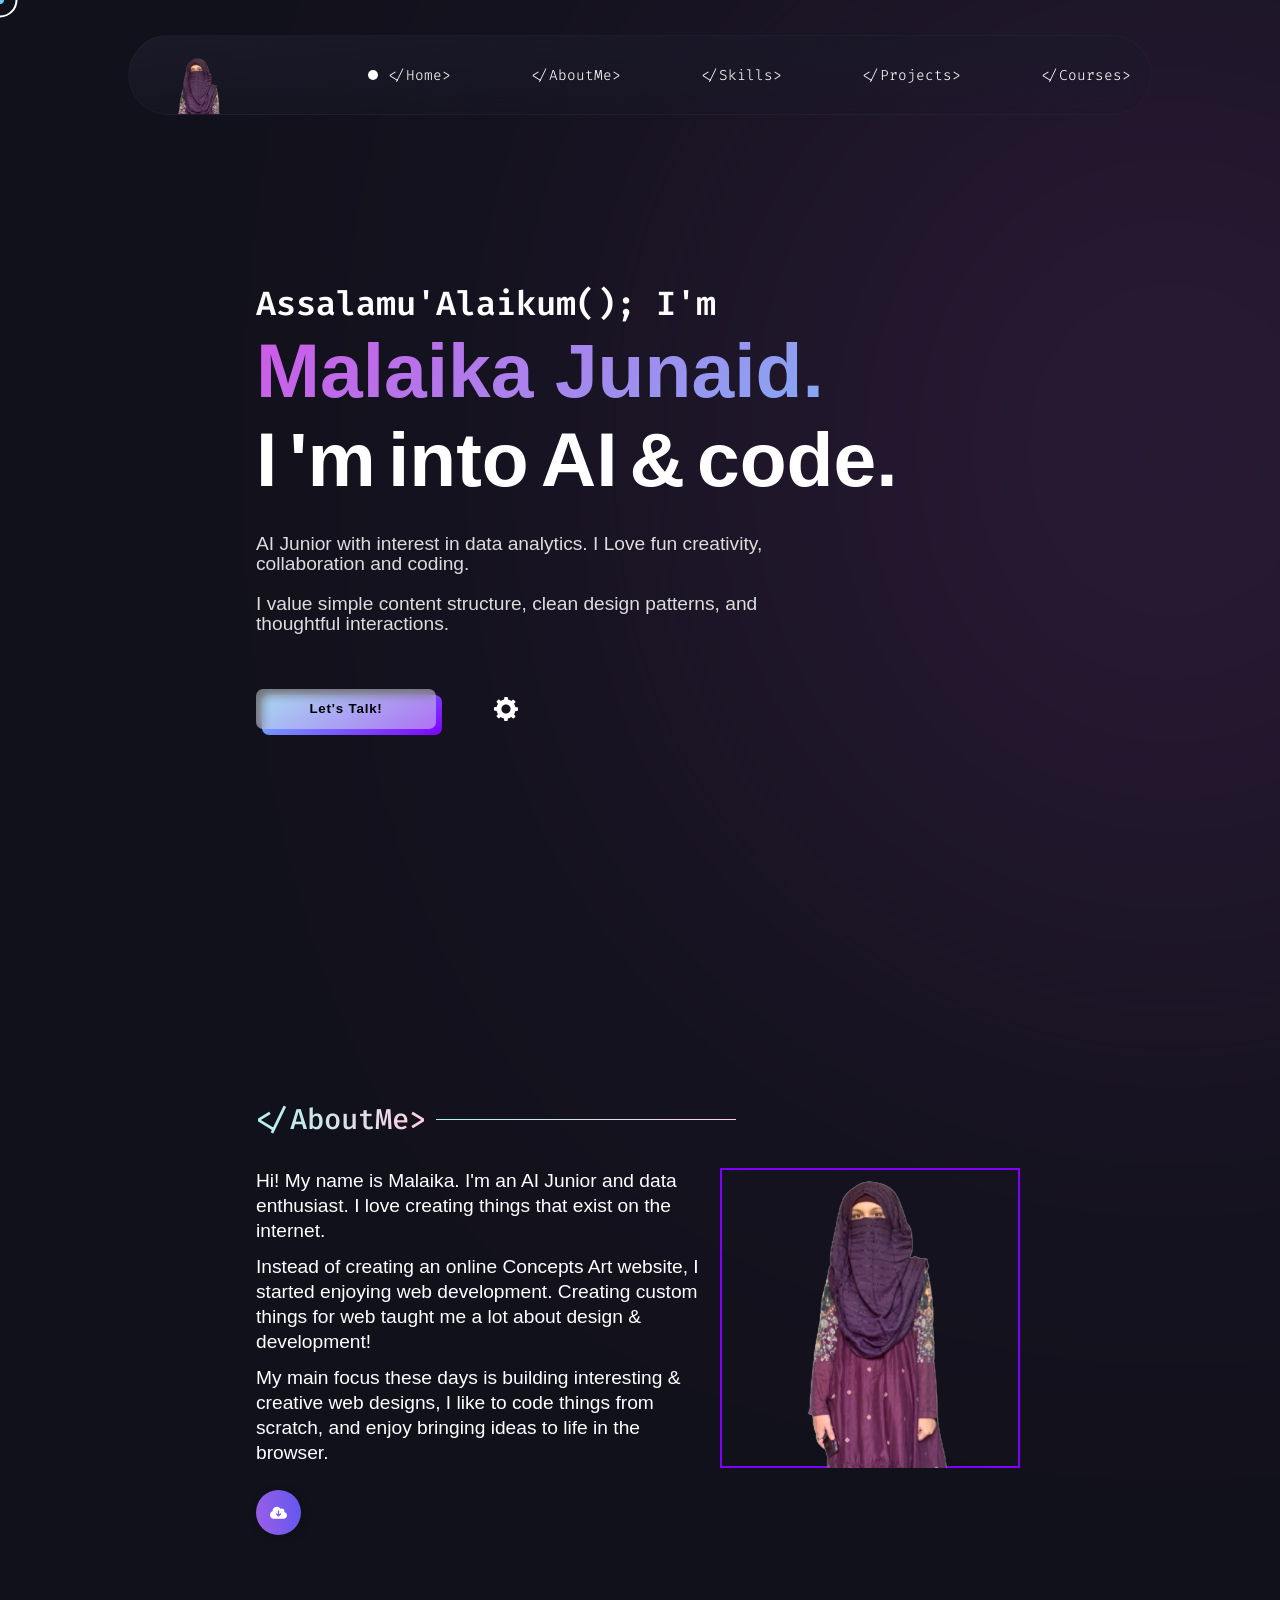
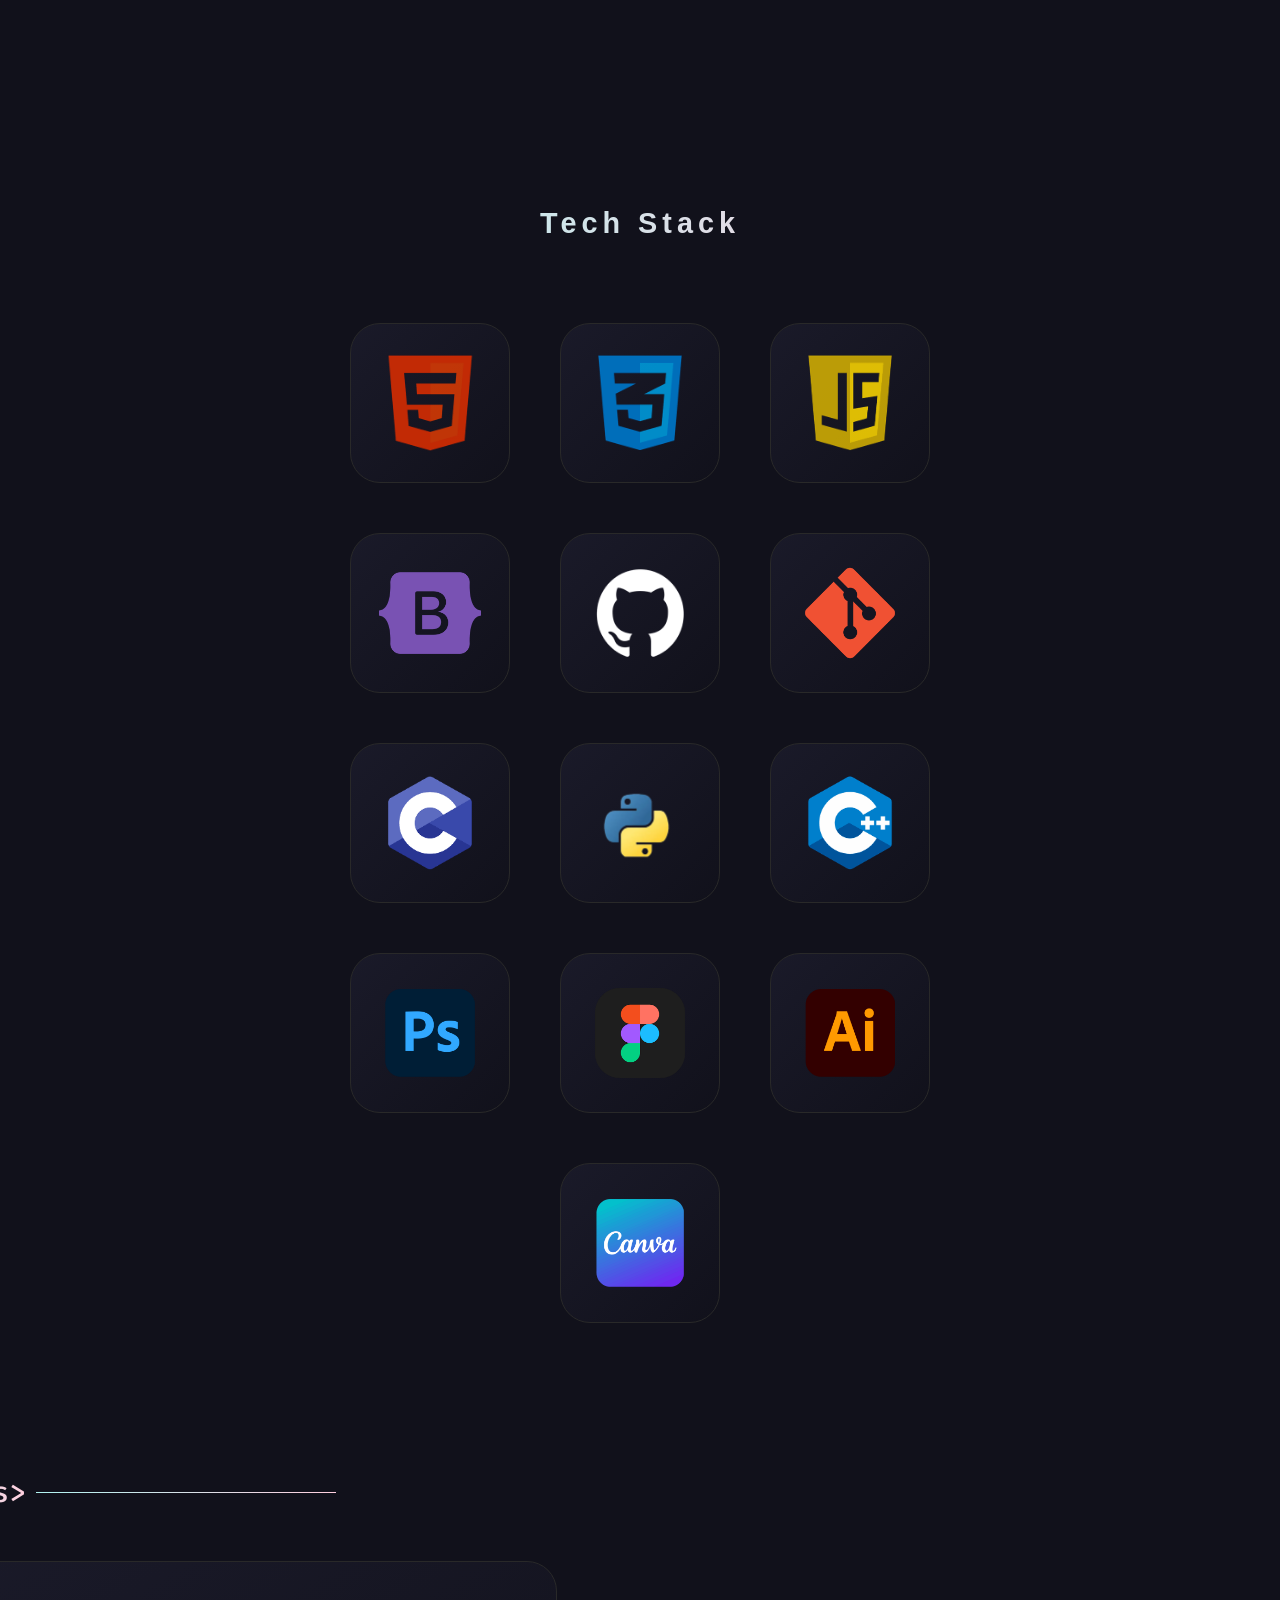
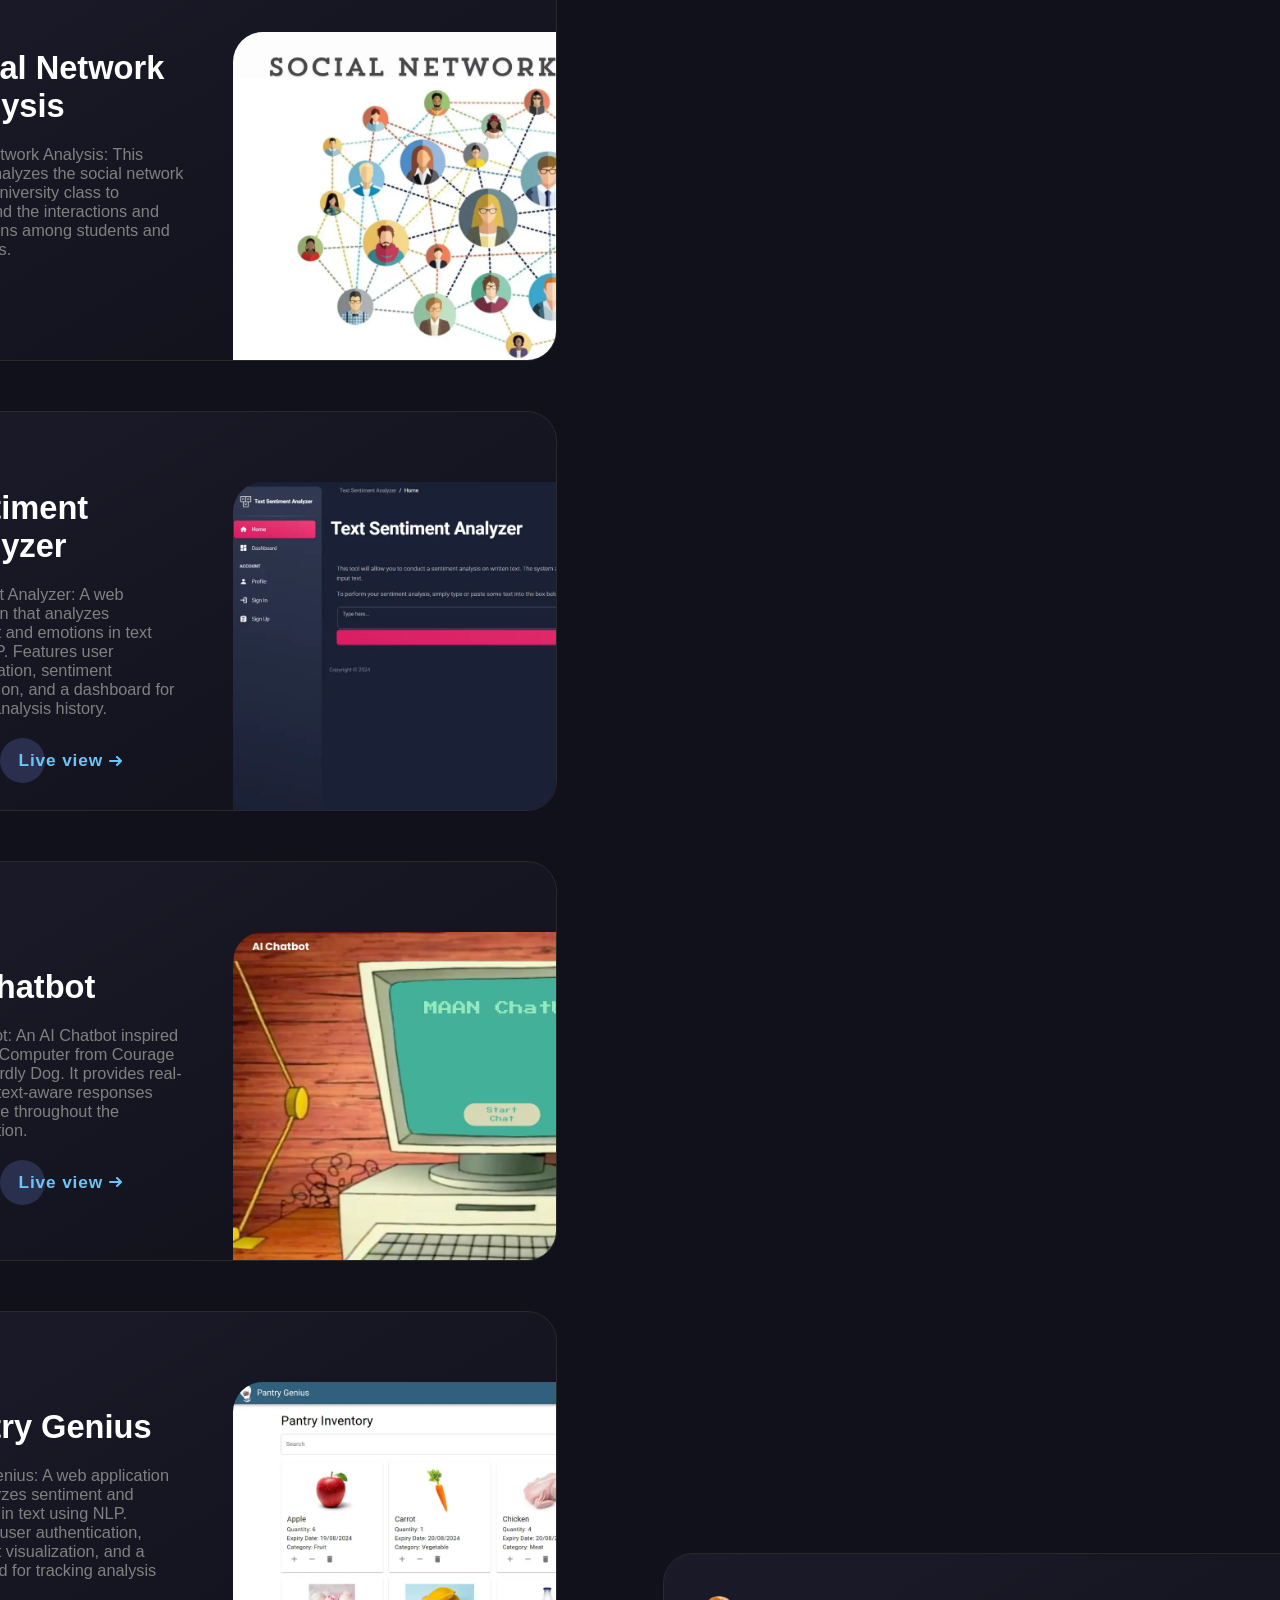
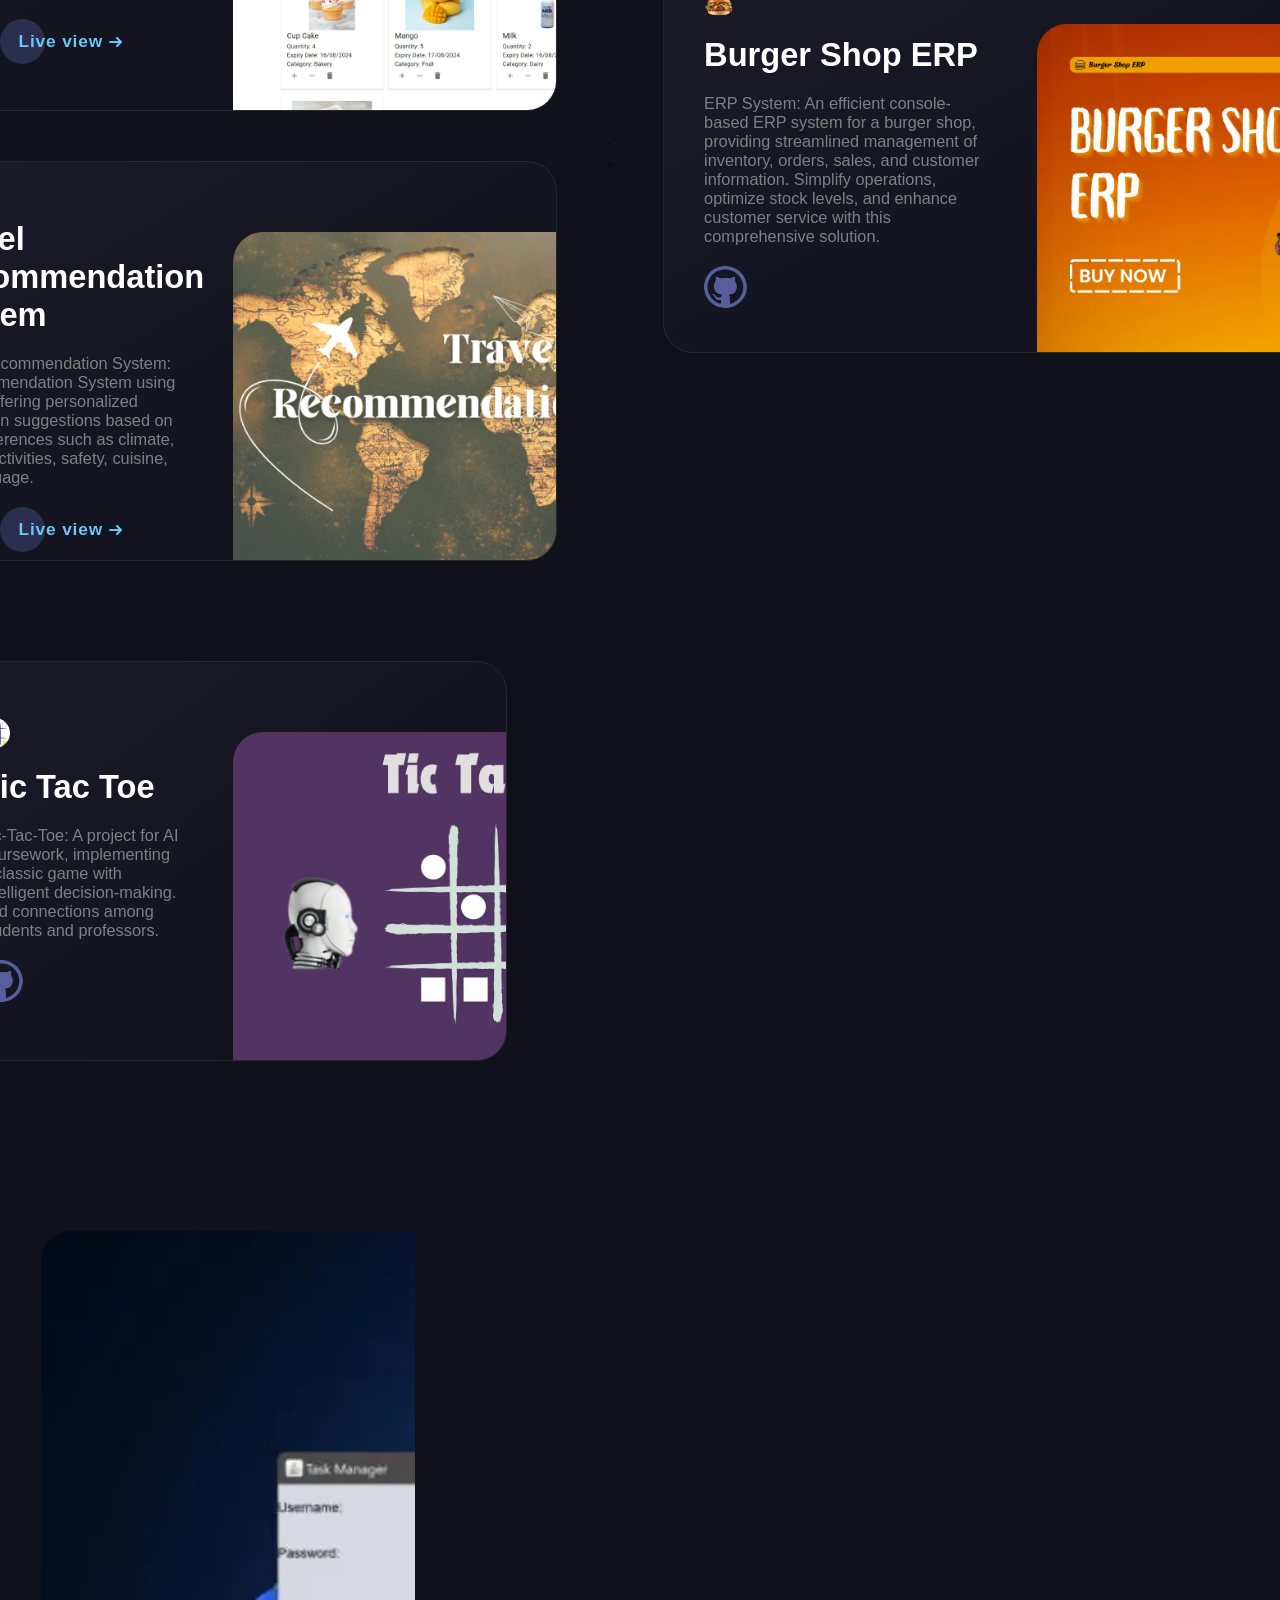
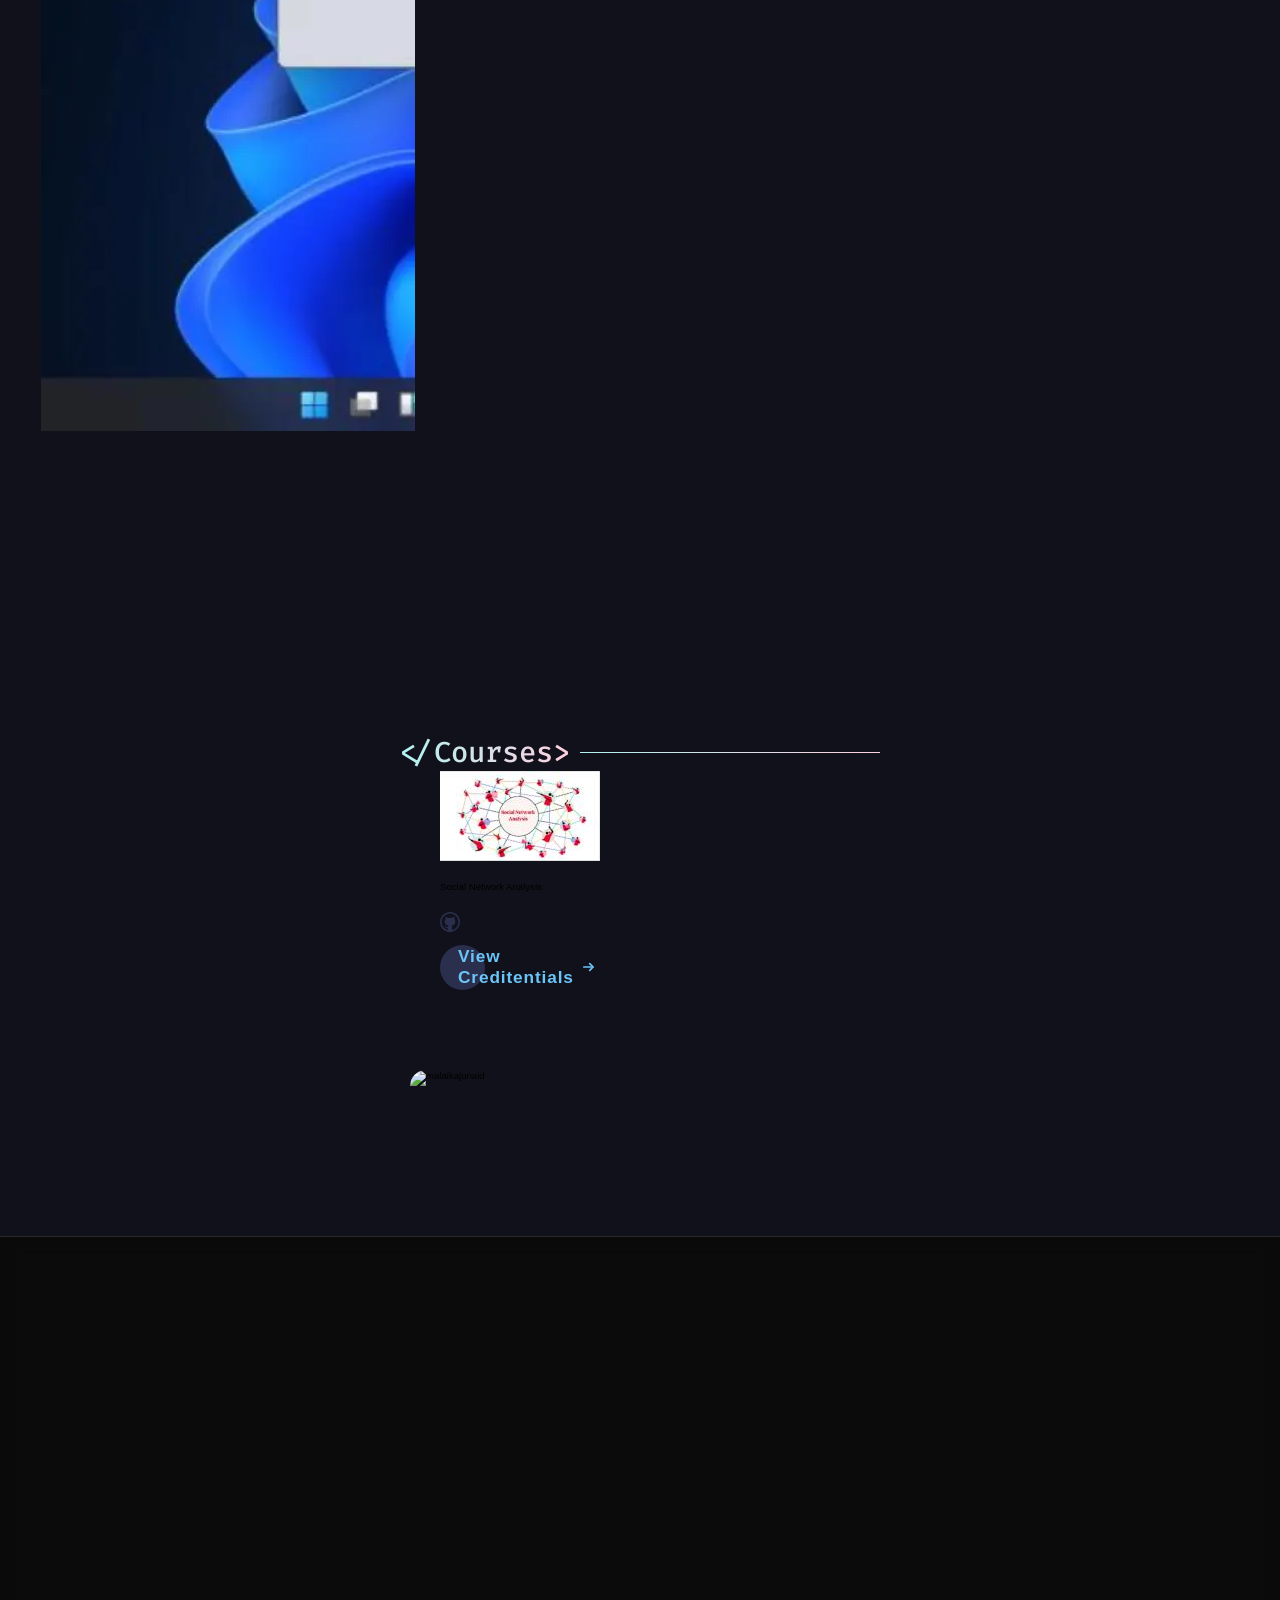
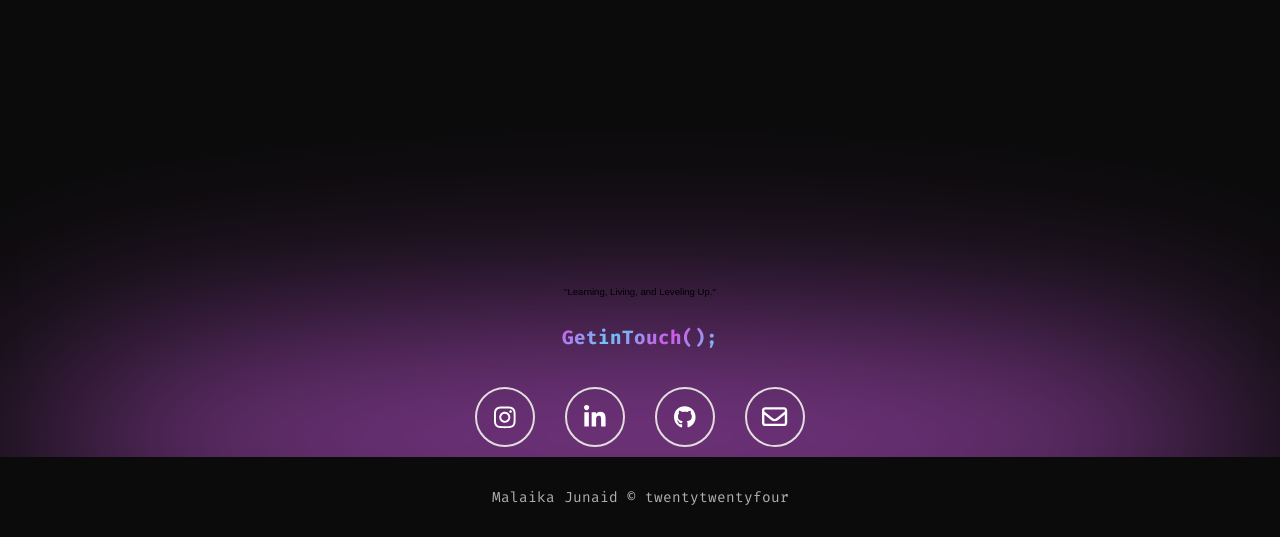
==== commit bb640cd6: "Update index.html" ====
--- a/index.html
+++ b/index.html
@@ -715,6 +715,7 @@
             </div>
           <!-- -------------- -->
         </div>
+      </div>
     </section>
     <!-- Malaika Junaid Projects ends -->
 
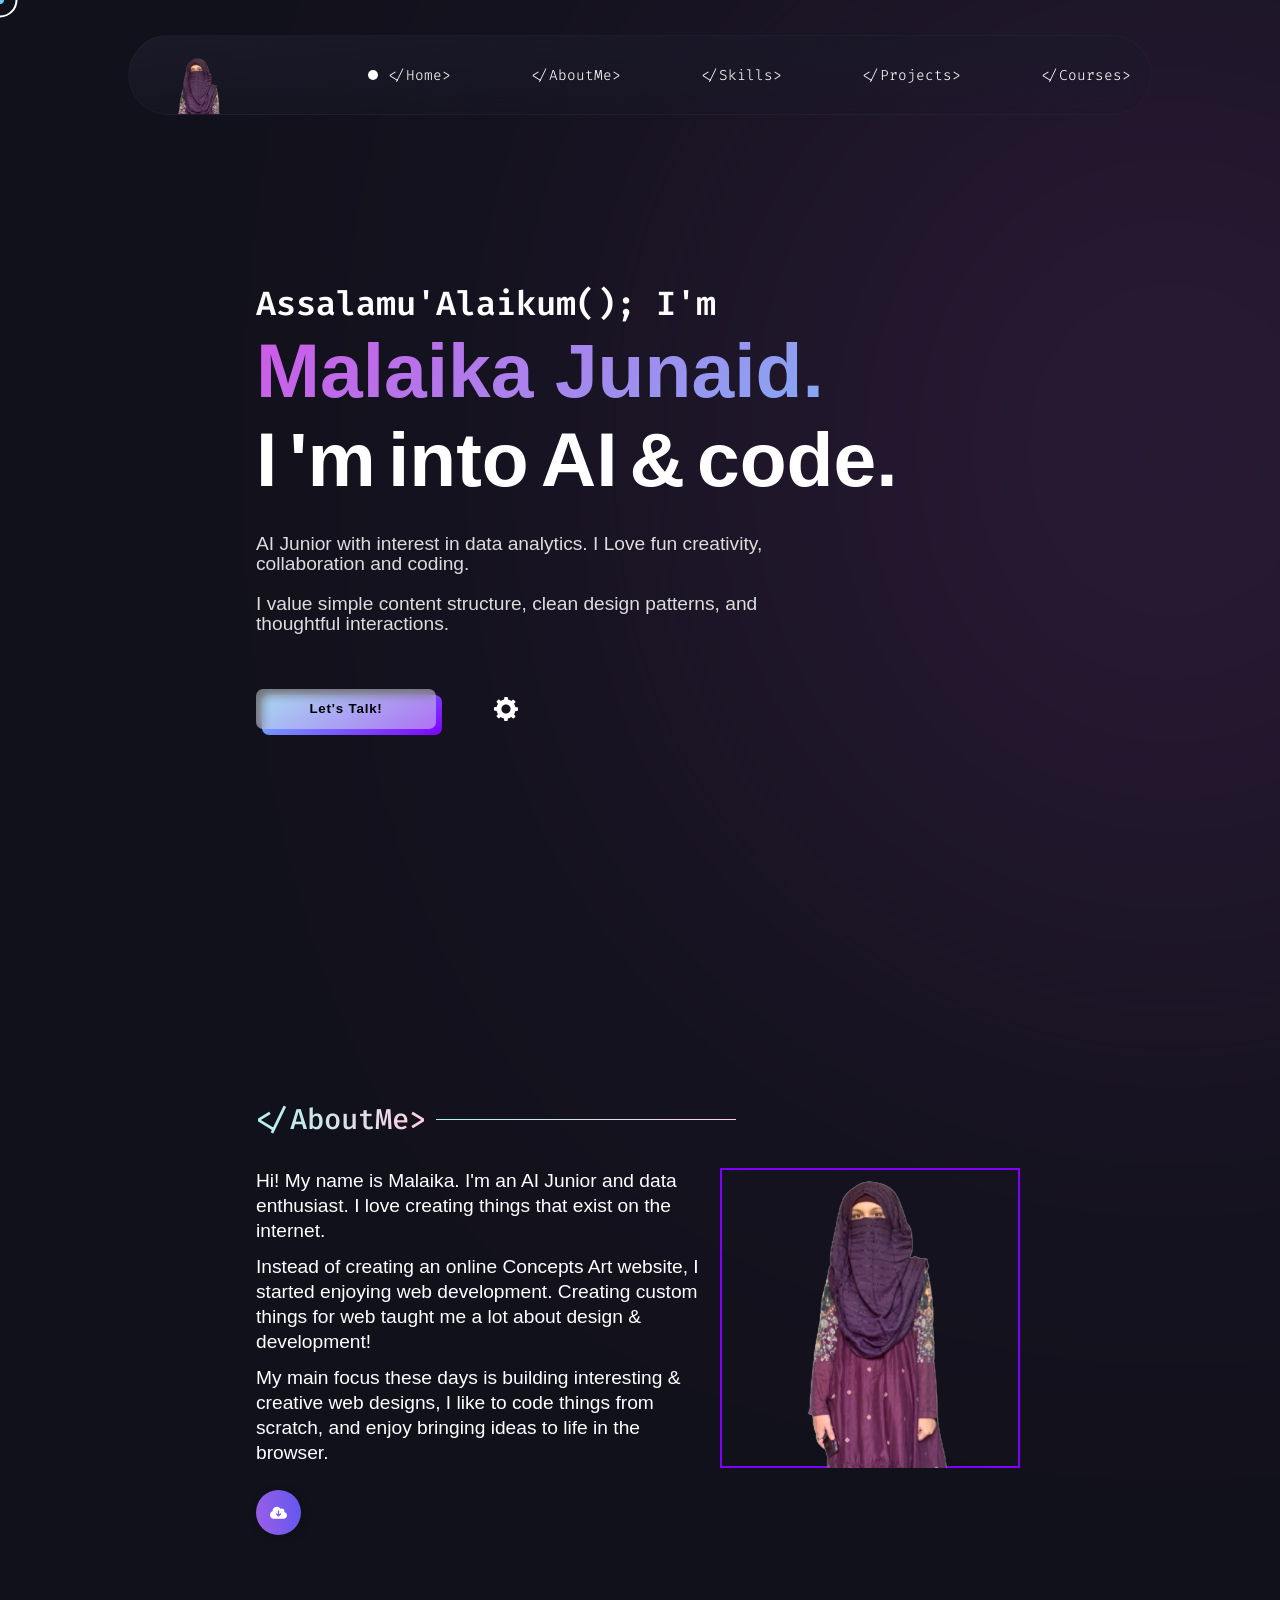
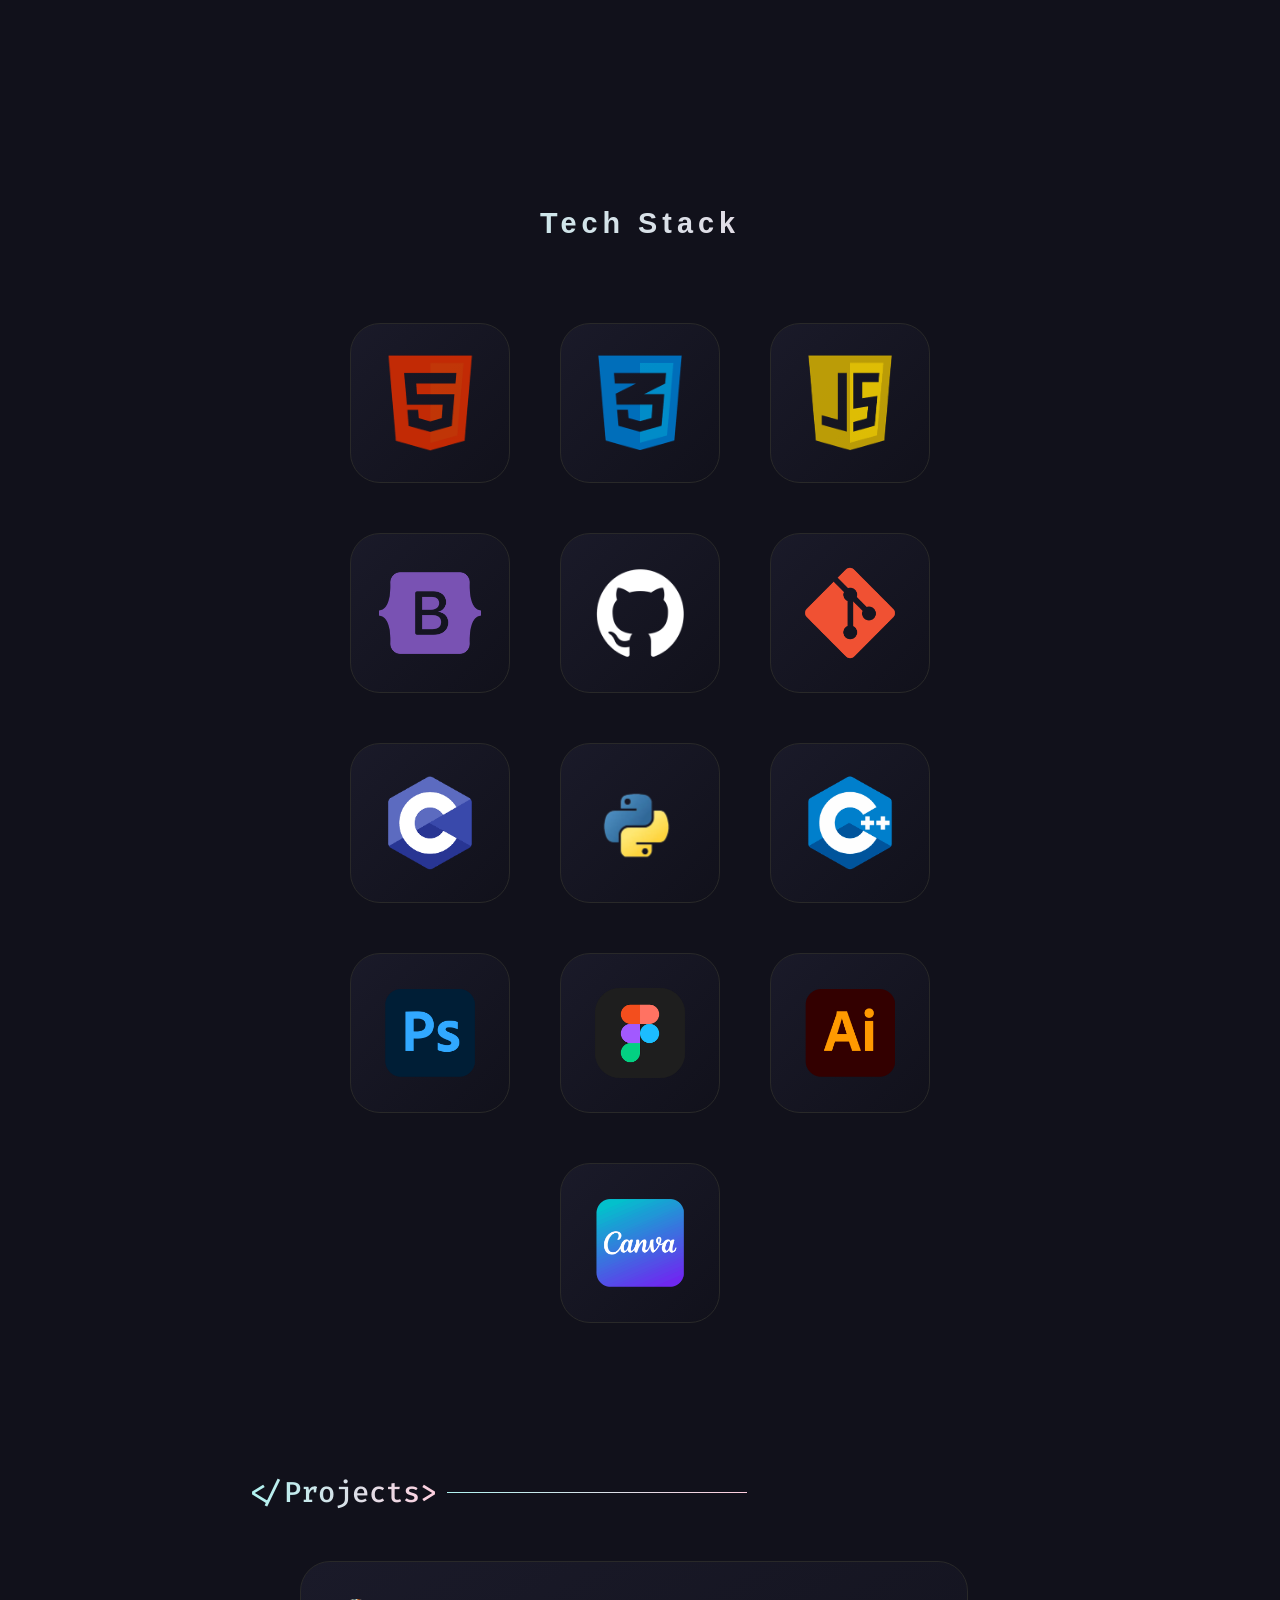
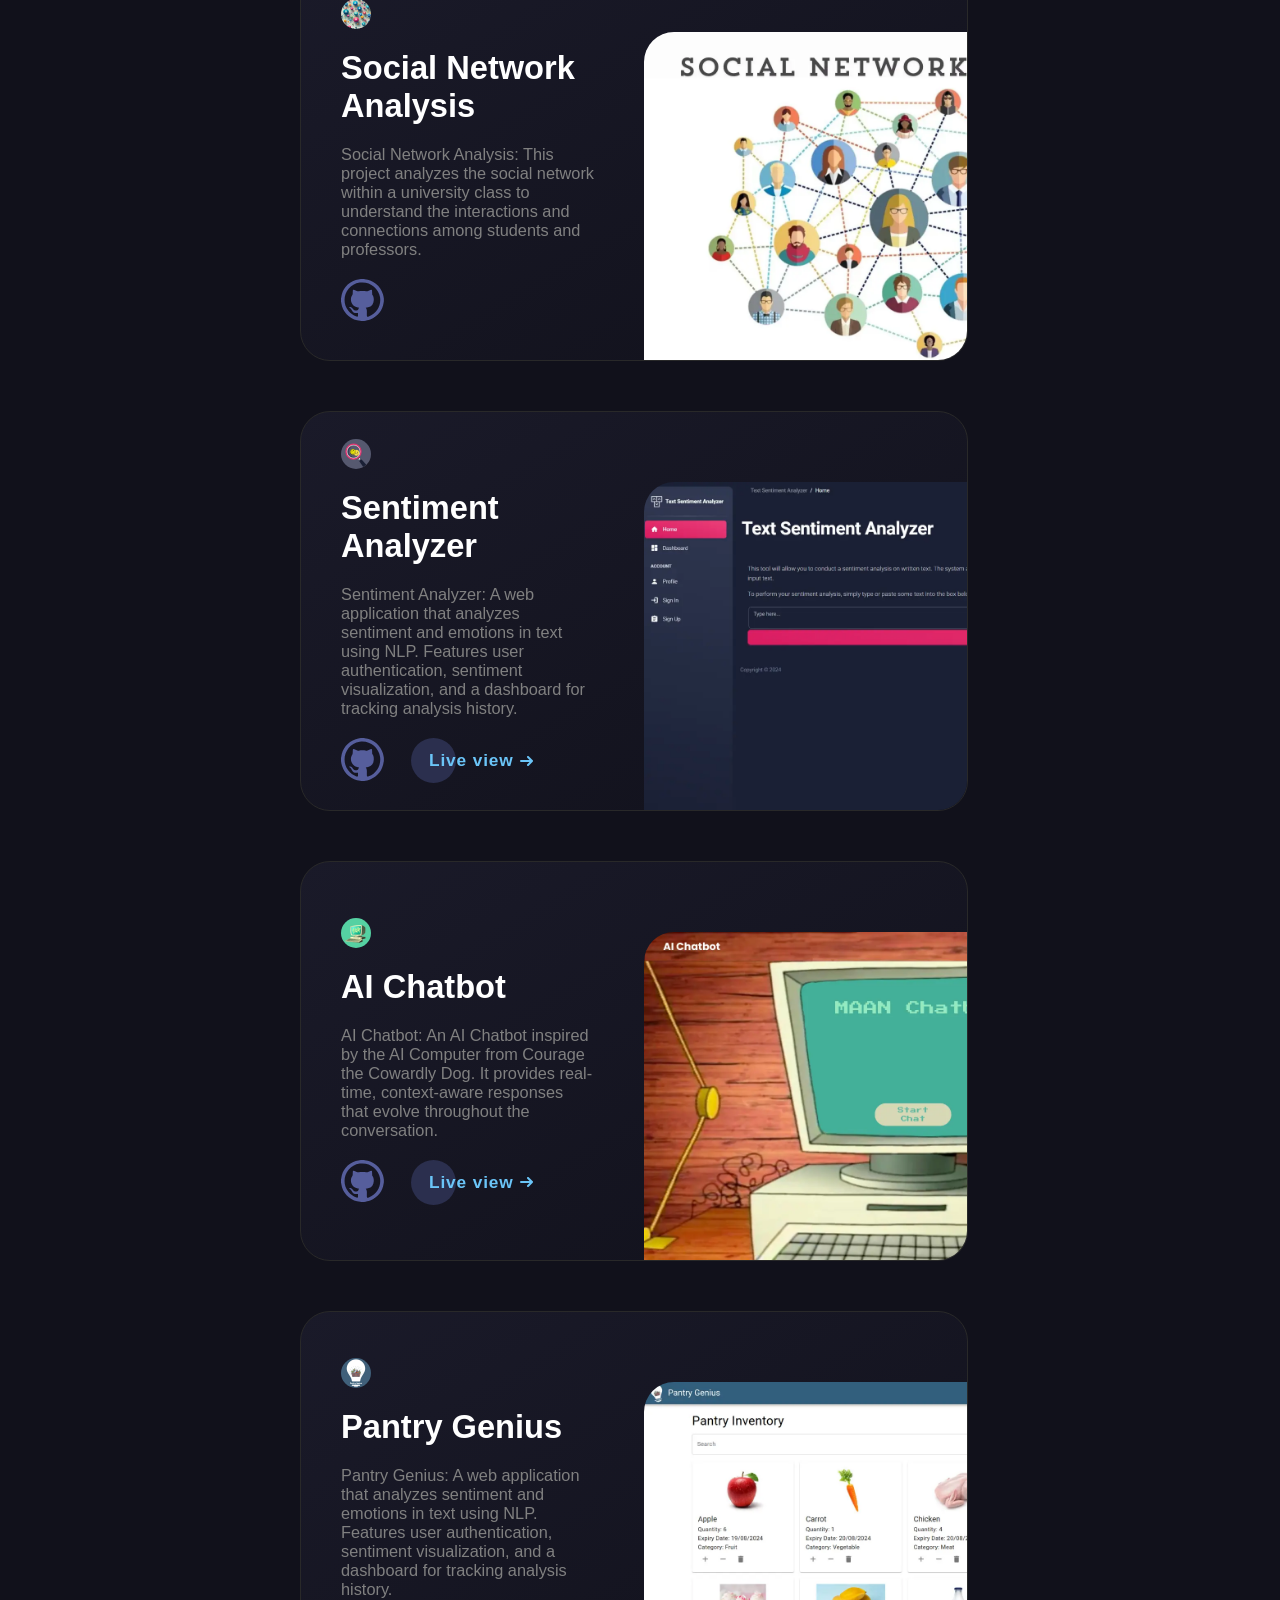
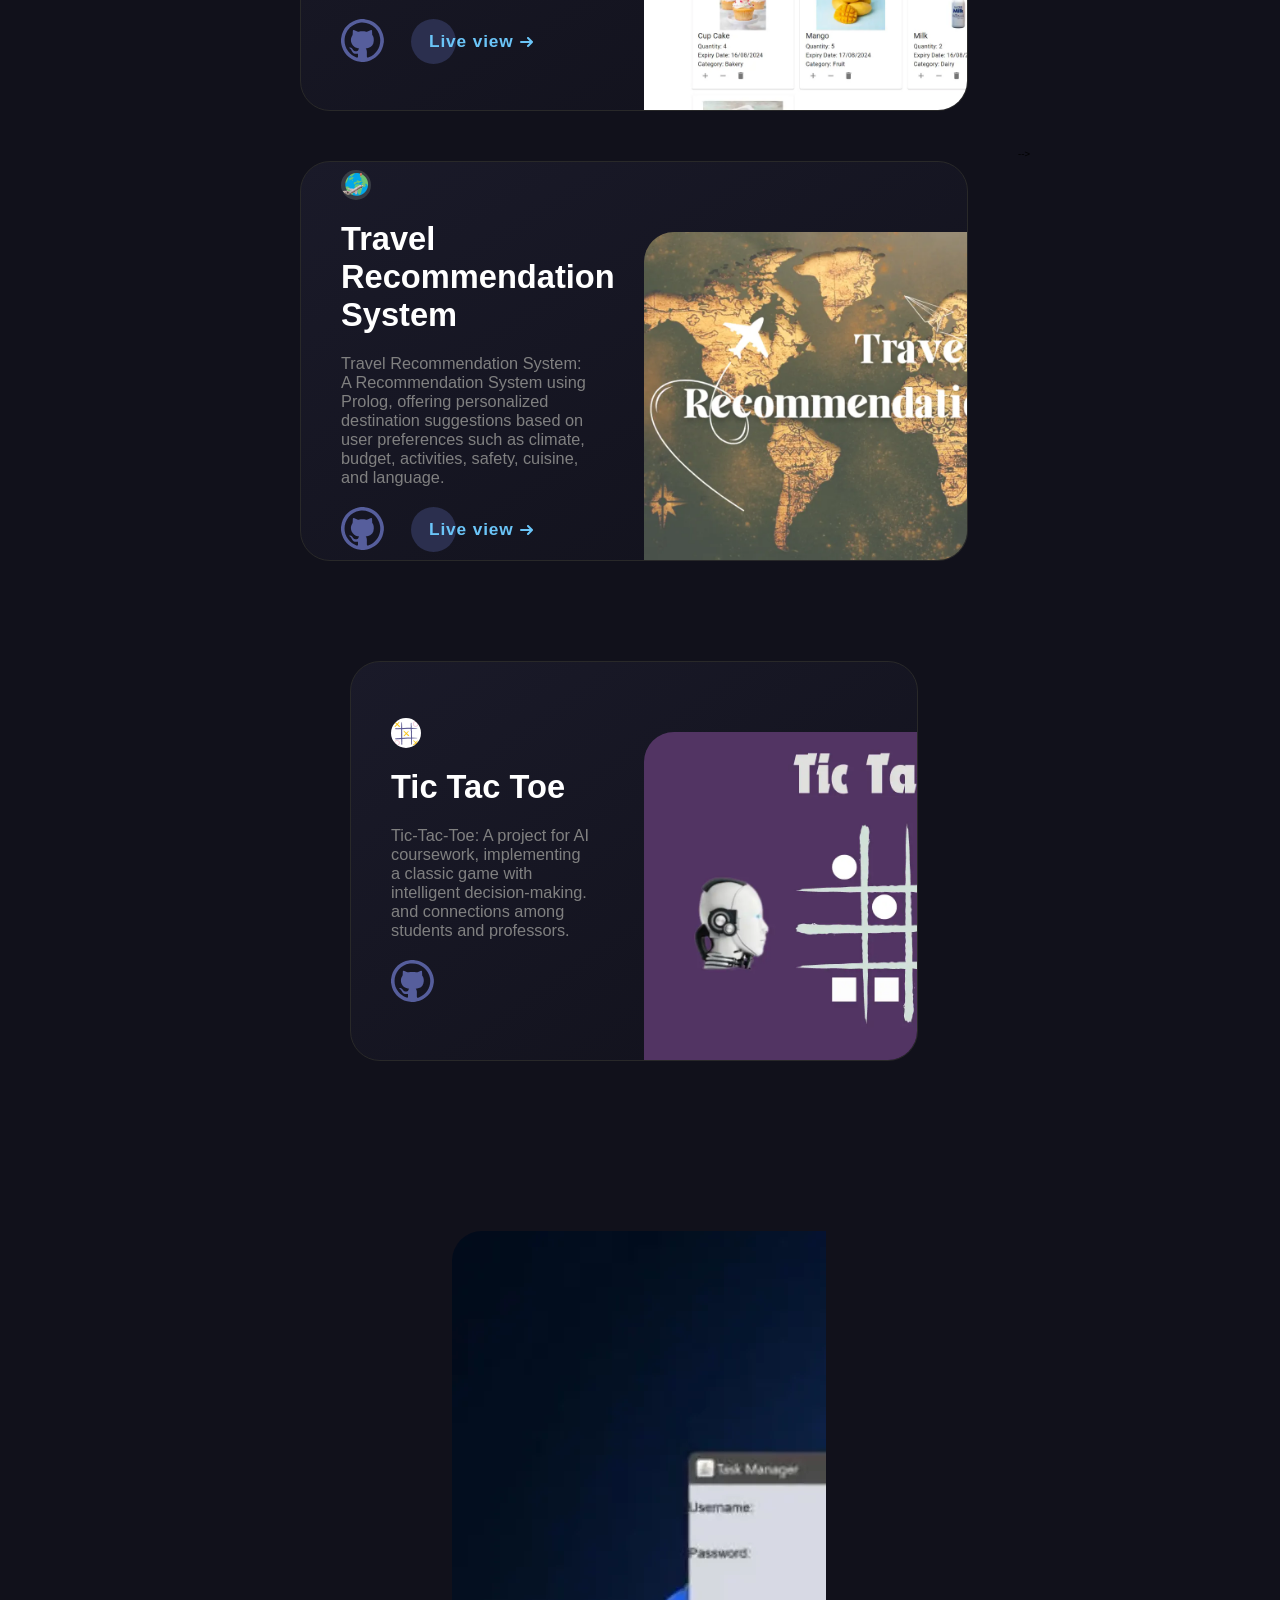
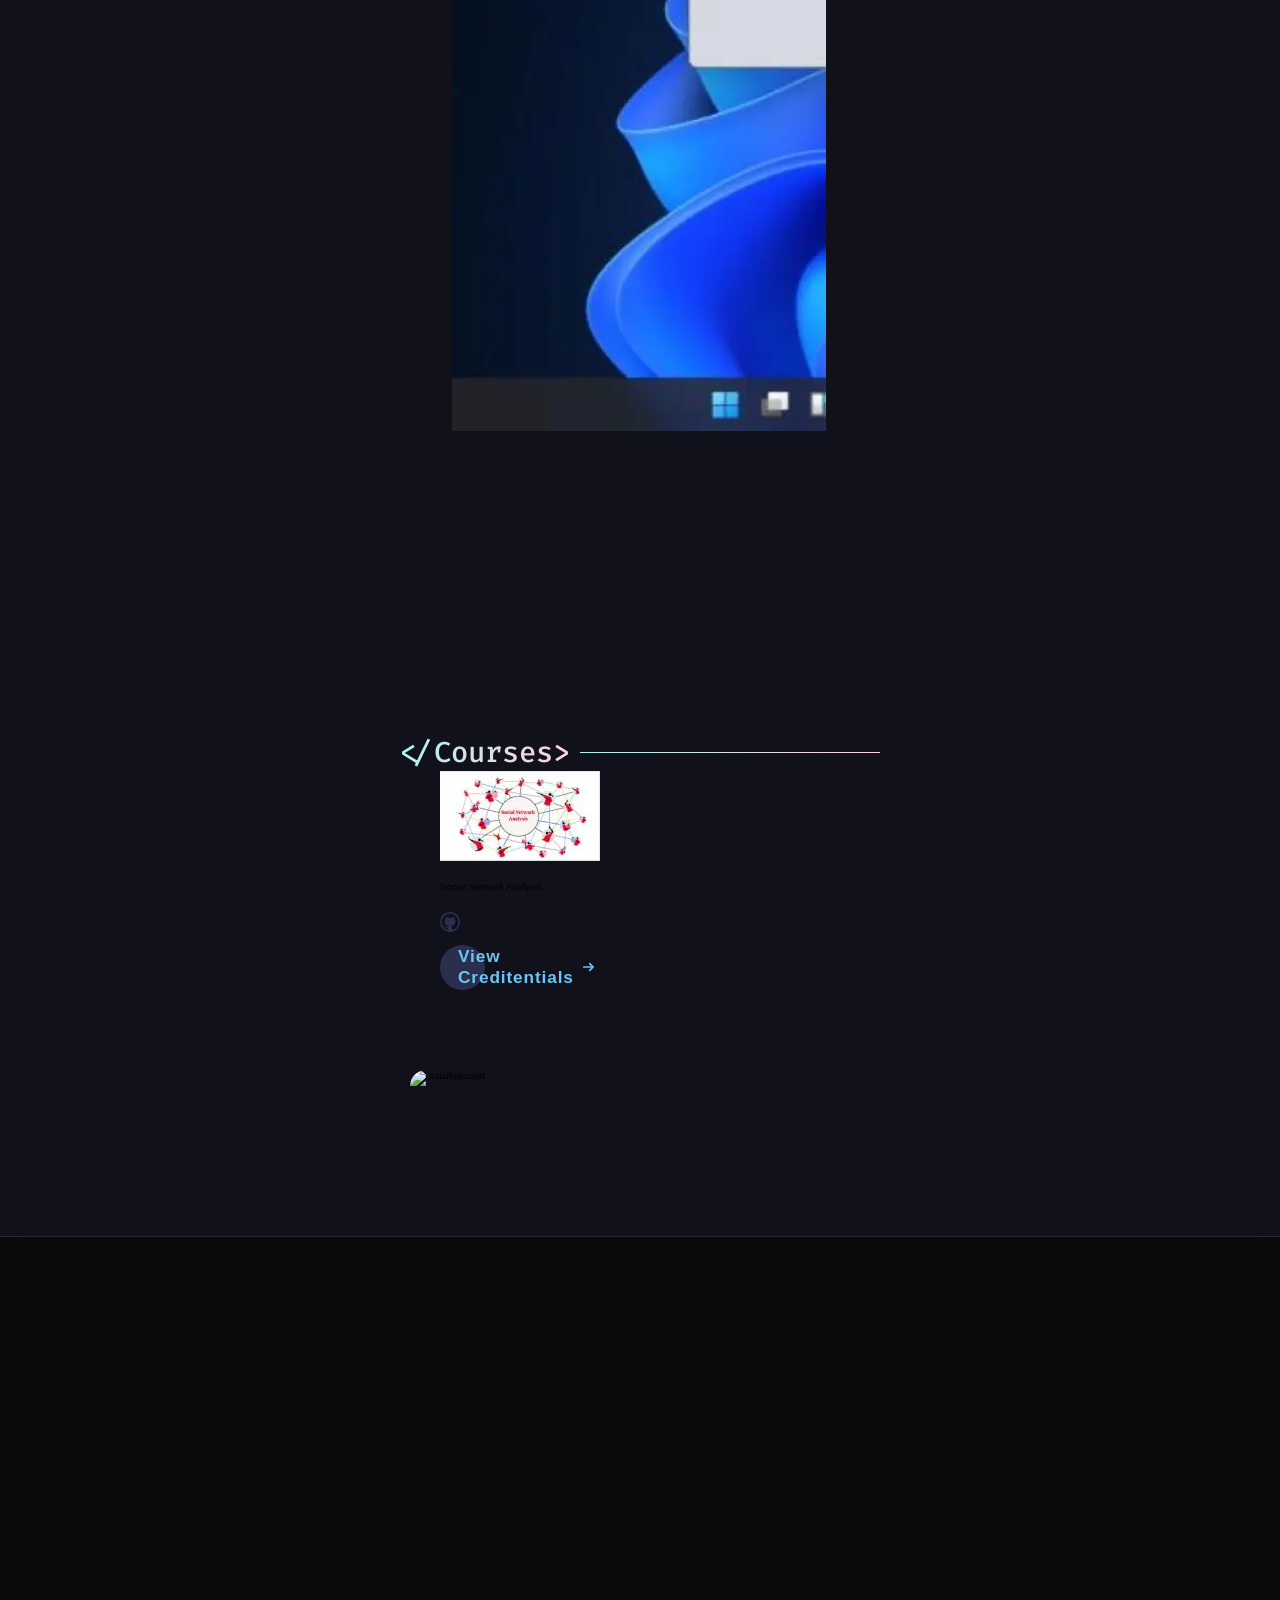
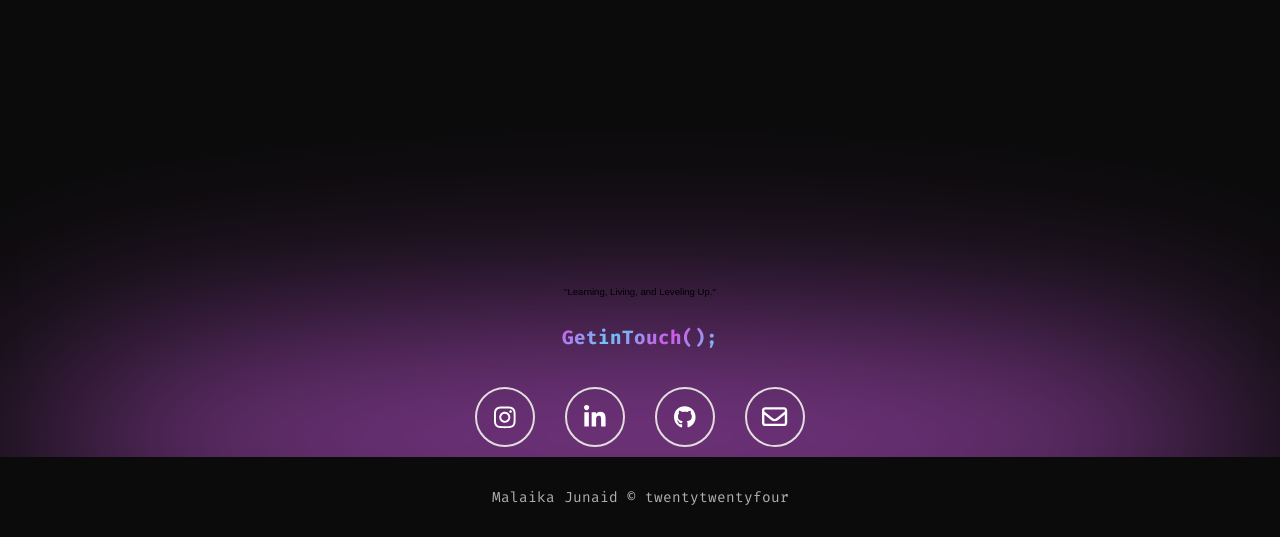
==== commit fef90b89: "Update index.html" ====
--- a/index.html
+++ b/index.html
@@ -682,40 +682,9 @@
           </div>
             -->
           <!-- ---------------------- -->
-          <!-- Burger Shop ERP -->
-            
-          <div class="project-boxes-div">
-            <div data-aos="fade-up" class="project-box-wrapper">
-              <div class="project-box project-box2" id="project-box2">
-                <div class="info-div">
-                  <img src="src/pngs/malaika-junaid-burger-shop-erp-favicon.png" alt="malaika junaid" class="faviconforProject" />
-                  <article class="ProjectHeading"> Burger Shop ERP </article>
-                  <p class="ProjectDescription">
-                   ERP System: An efficient console-based ERP system for a burger shop, providing streamlined management of inventory, orders, sales, and customer information. Simplify operations, optimize stock levels, and enhance customer service with this comprehensive solution.
-                  </p>
-                  <div class="project-buttons">
-                    <a href="https://github.com/MalaikaJunaid/burger-shop-erp-system" target="_blank" class="github-redirect"
-                      aria-label="Visit Burger Shop ERP on GitHub">
-                      <img src="src/svg/github.svg" alt="github redirect button" />
-                    </a>
-                    <!-- <a href="https://malaikajunaid.com/Social-Network-Analysis/" target="_blank" class="cta"
-                      aria-label="Visit Burger Shop ERP Live">
-                      <span>Live view</span>
-                      <svg viewBox="0 0 13 10" height="10px" width="15px">
-                        <path d="M1,5 L11,5"></path>
-                        <polyline points="8 1 12 5 8 9"></polyline>
-                      </svg>
-                    </a> -->
-                  </div>
-                </div>
-                <div class="image-div">
-                  <img src="src/webp/ERPSystem-Project.webp" alt="Social Network Analysis website preview image" />
-                </div>
-              </div>
-            </div>
+          
           <!-- -------------- -->
         </div>
-      </div>
     </section>
     <!-- Malaika Junaid Projects ends -->
 
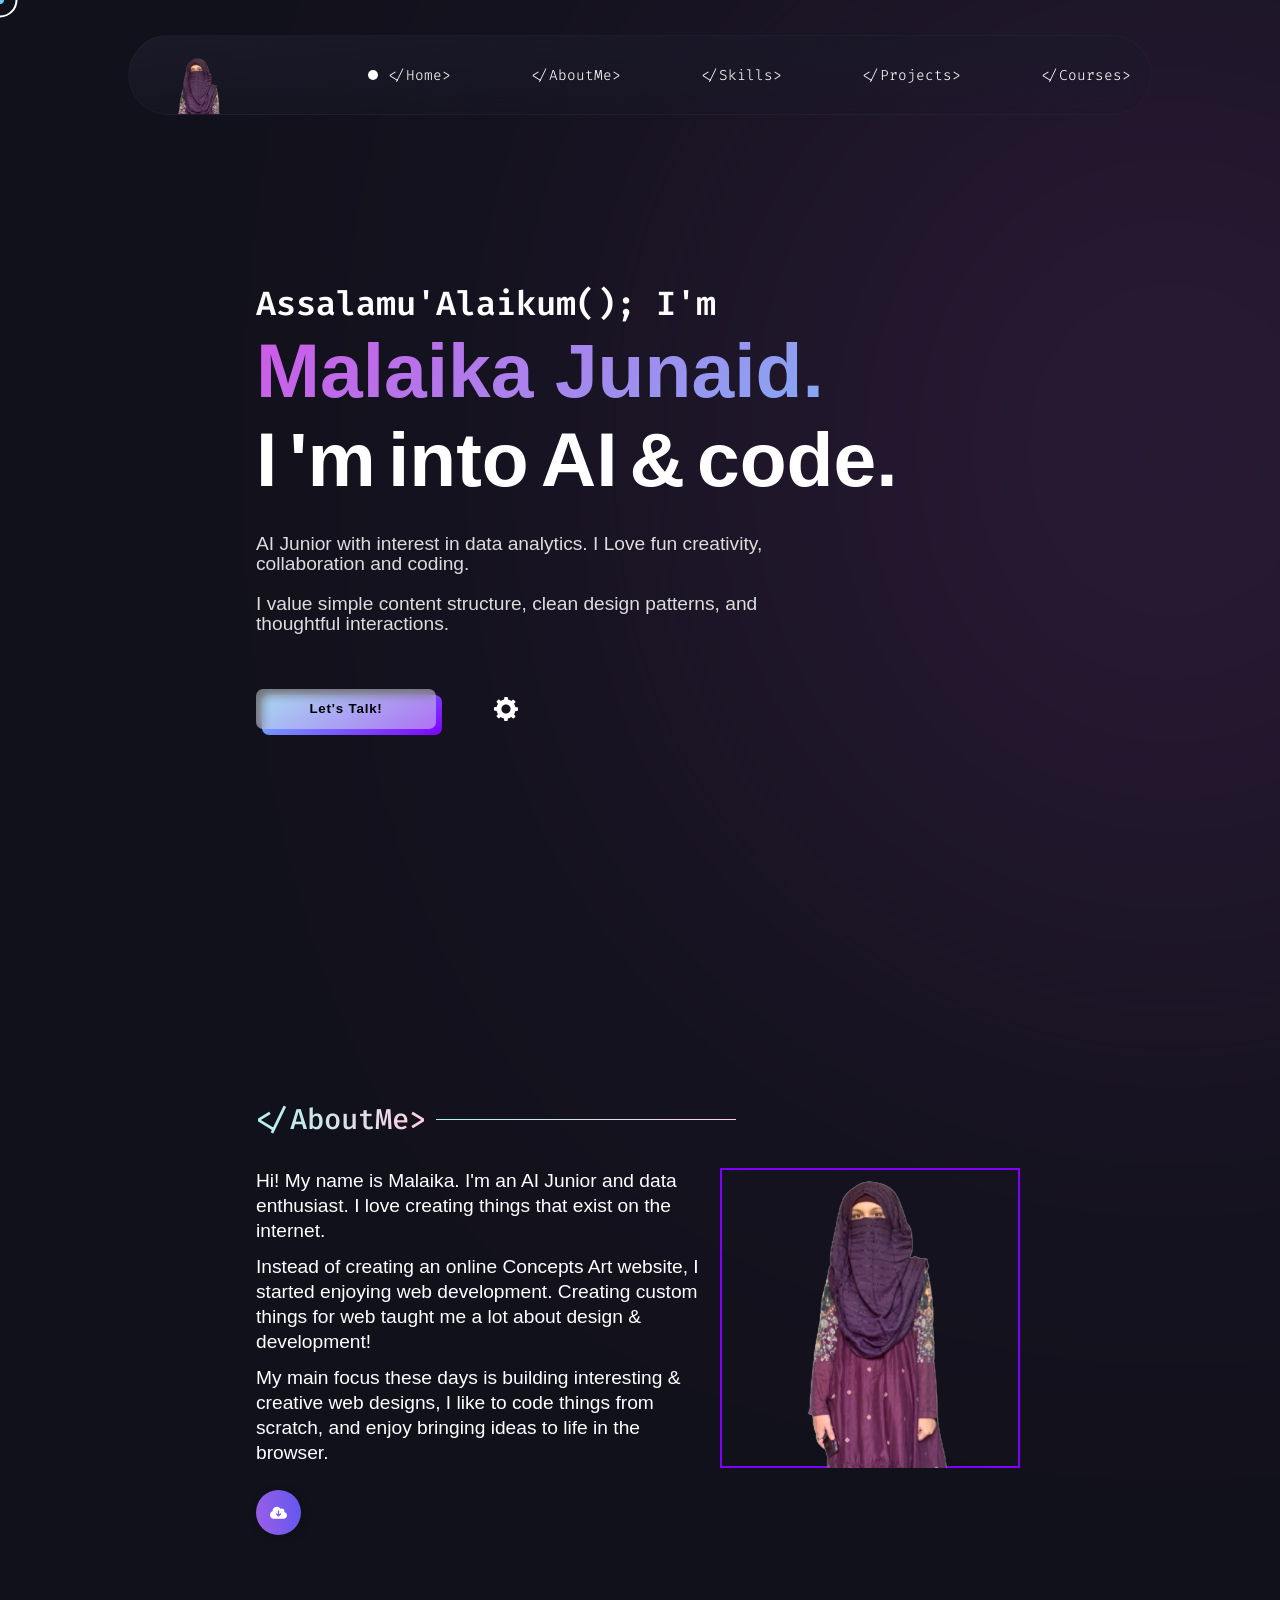
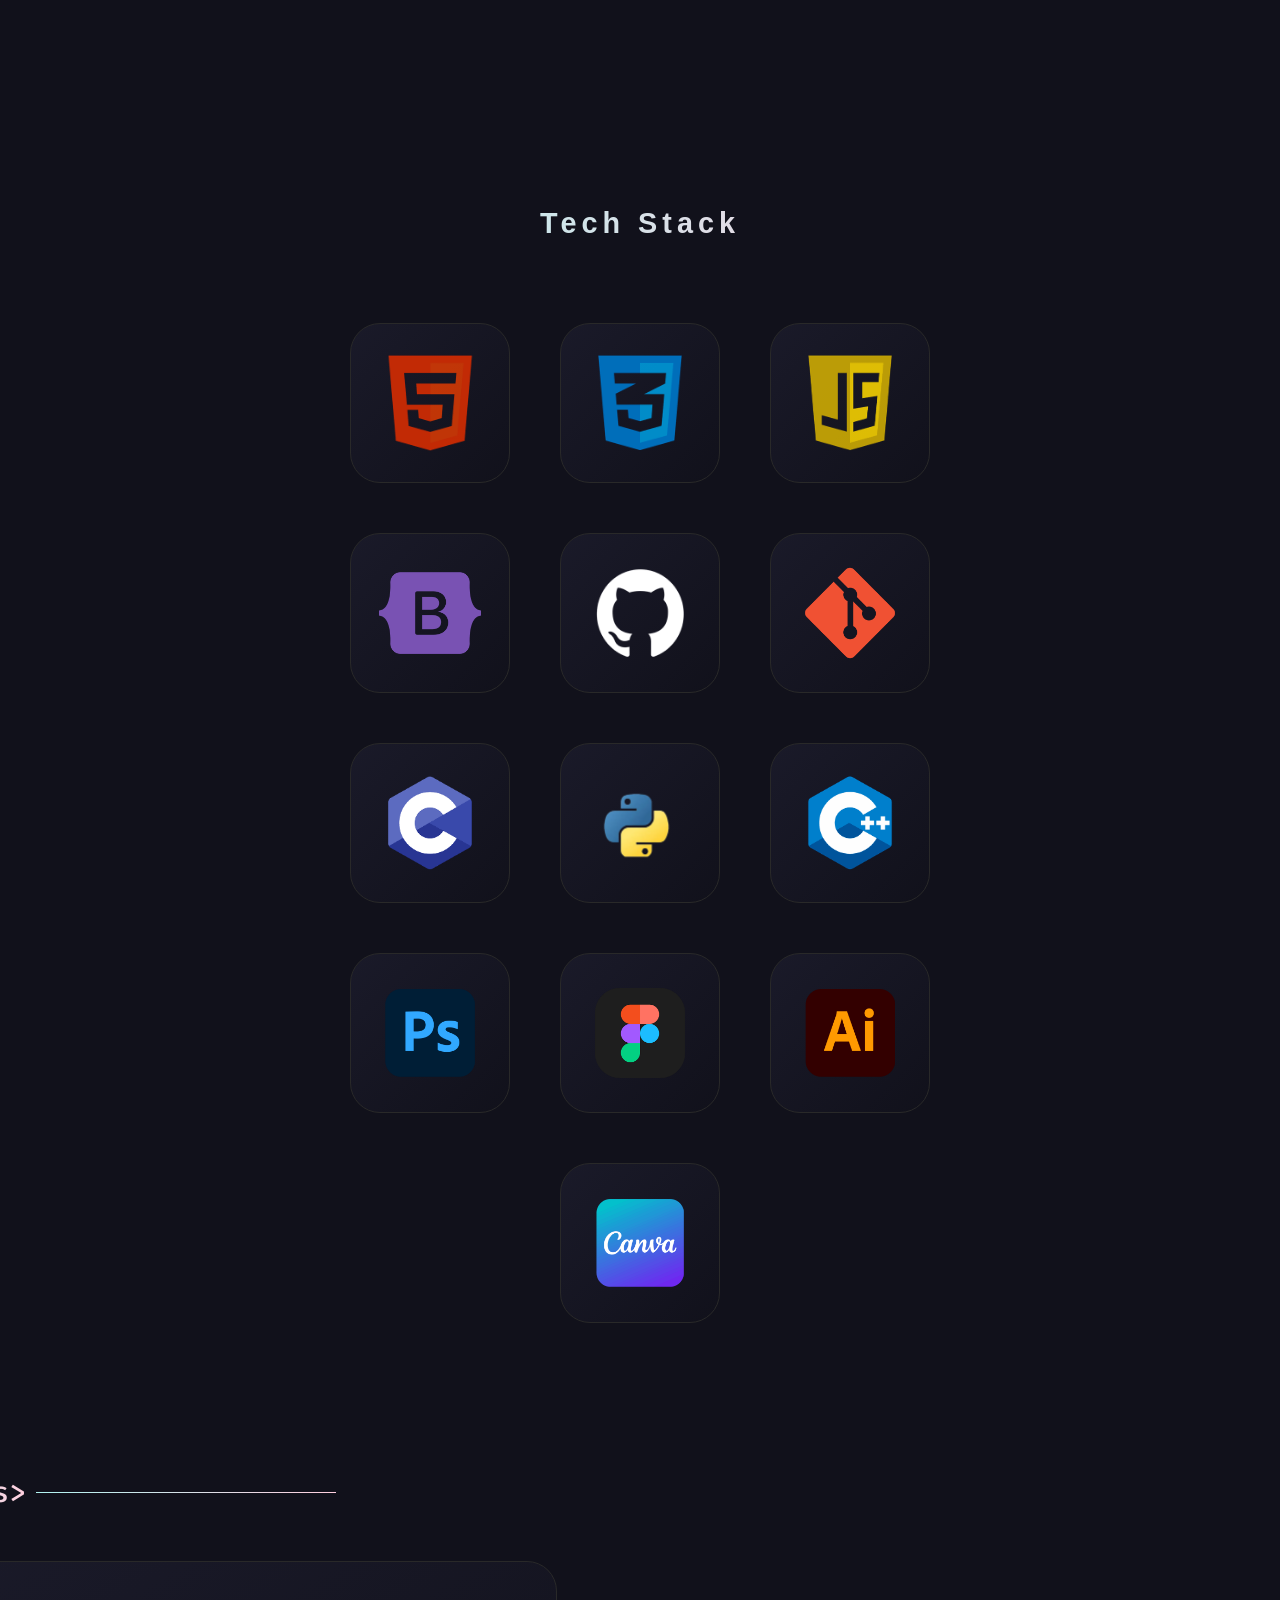
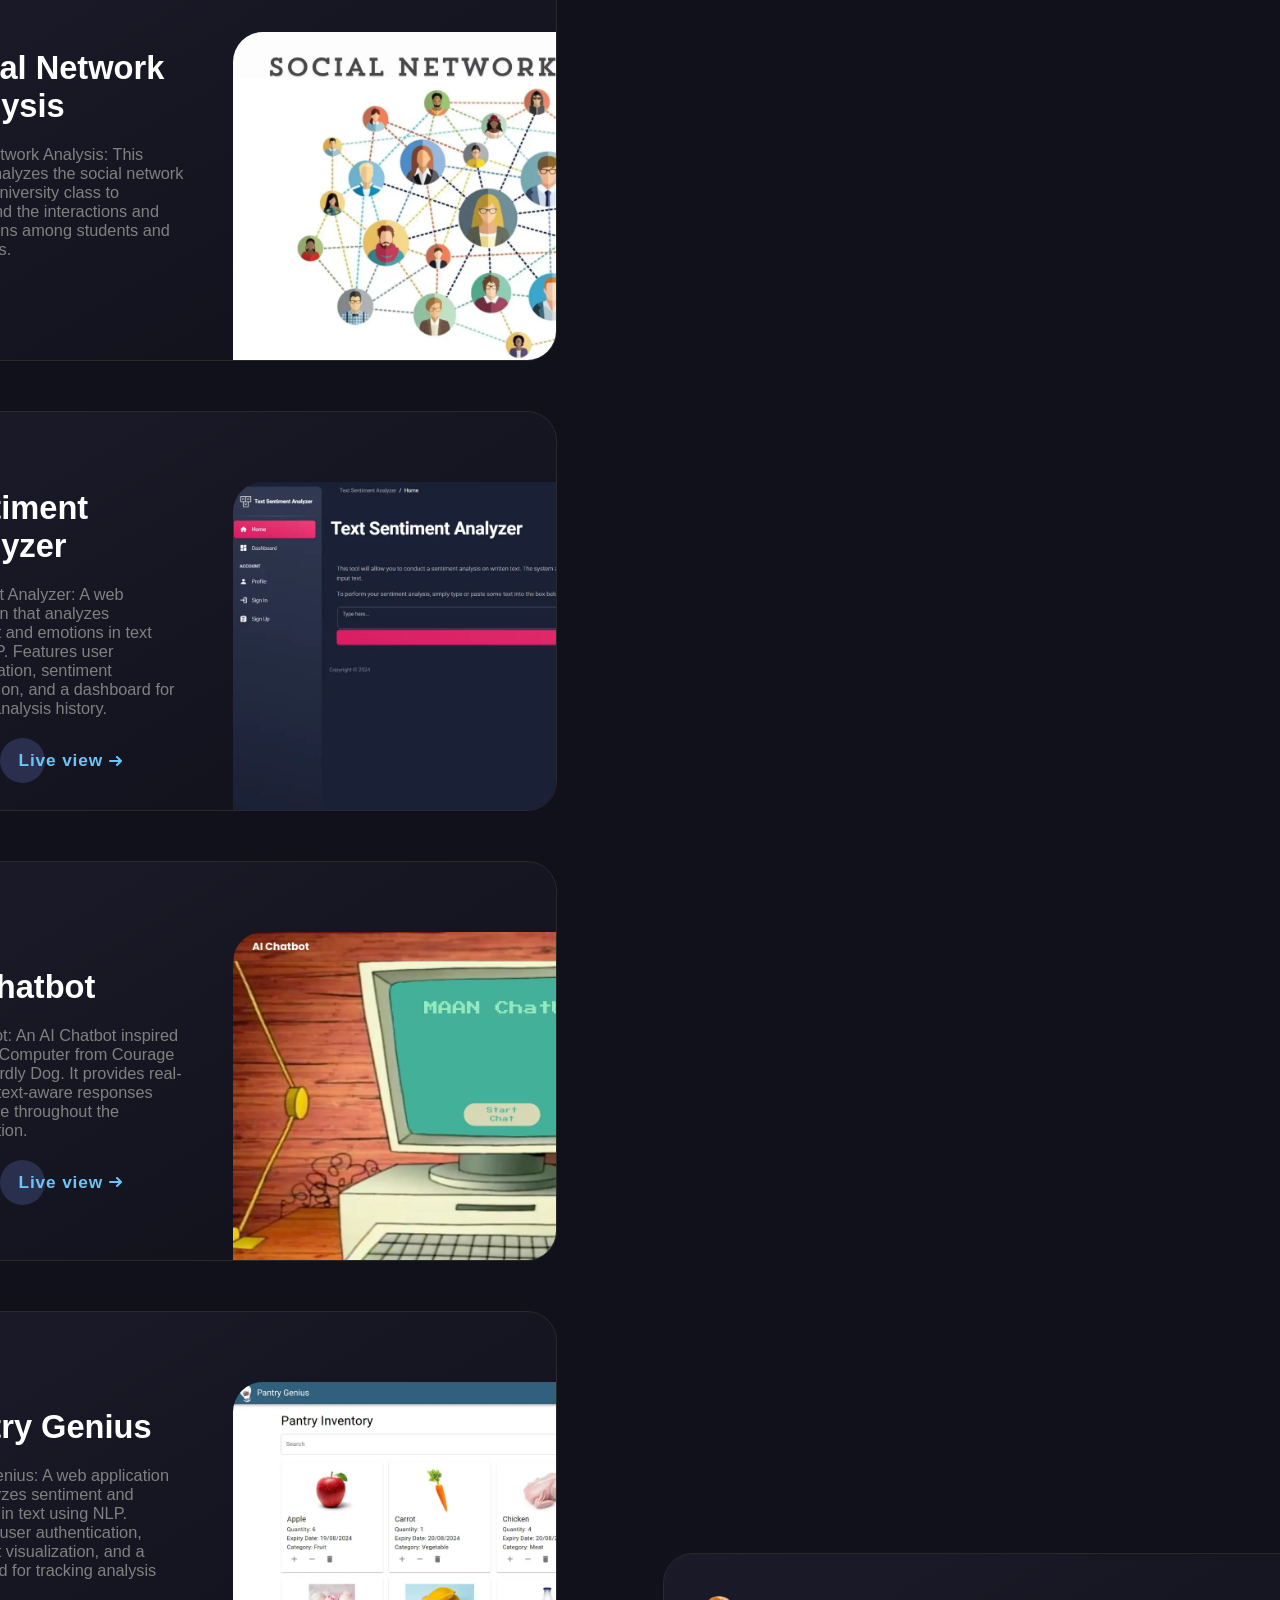
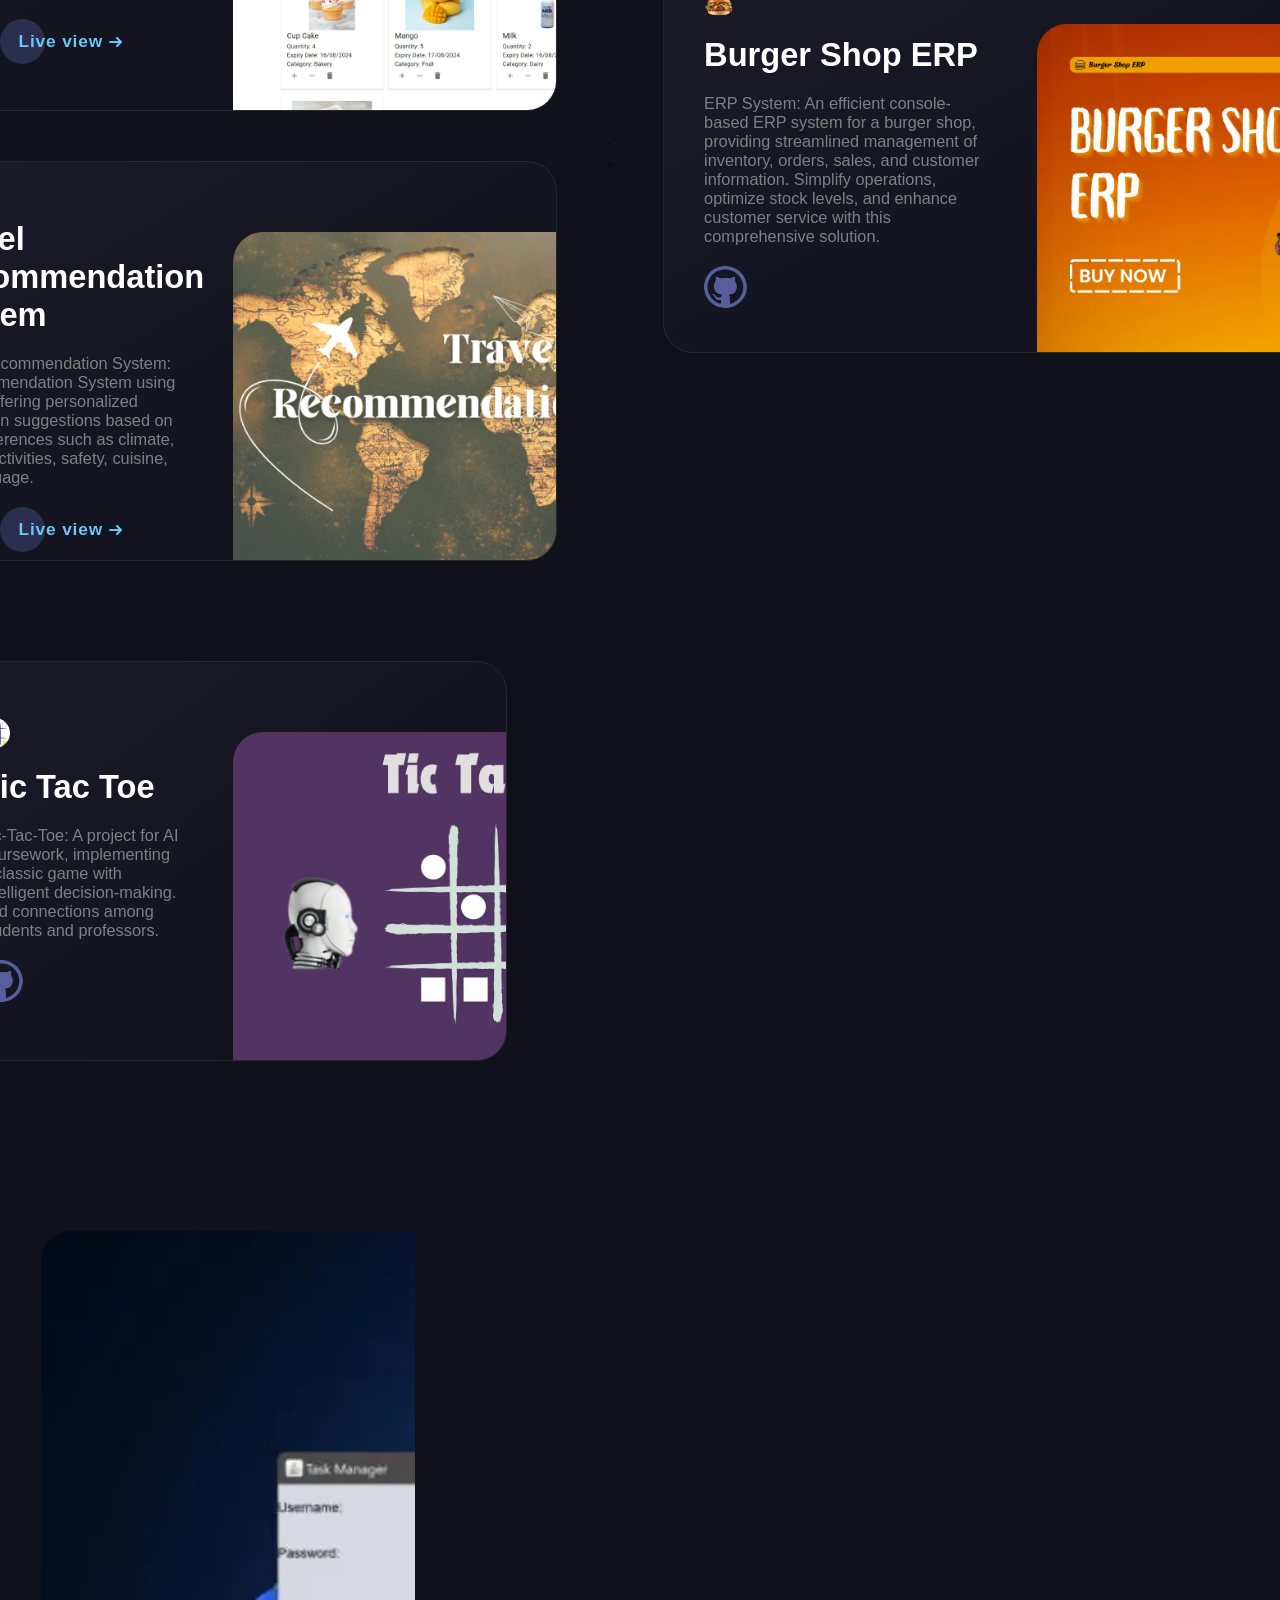
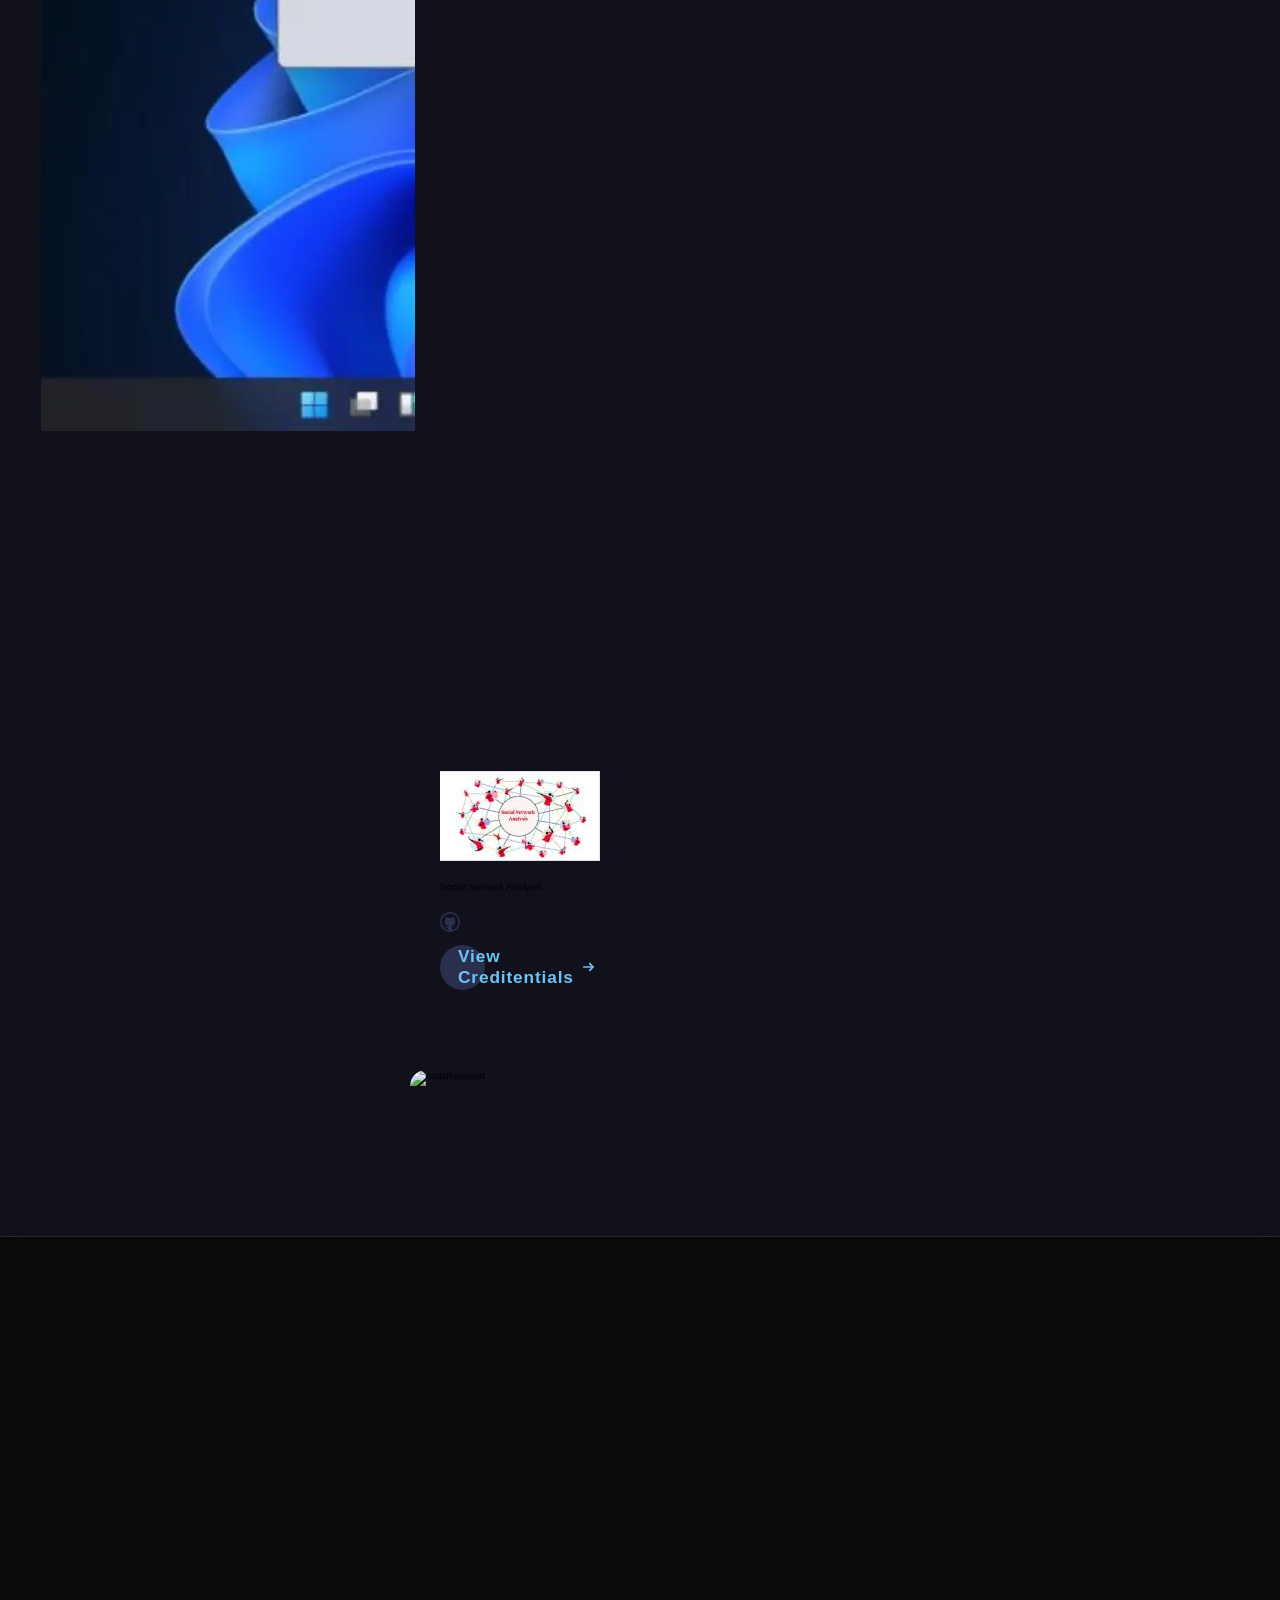
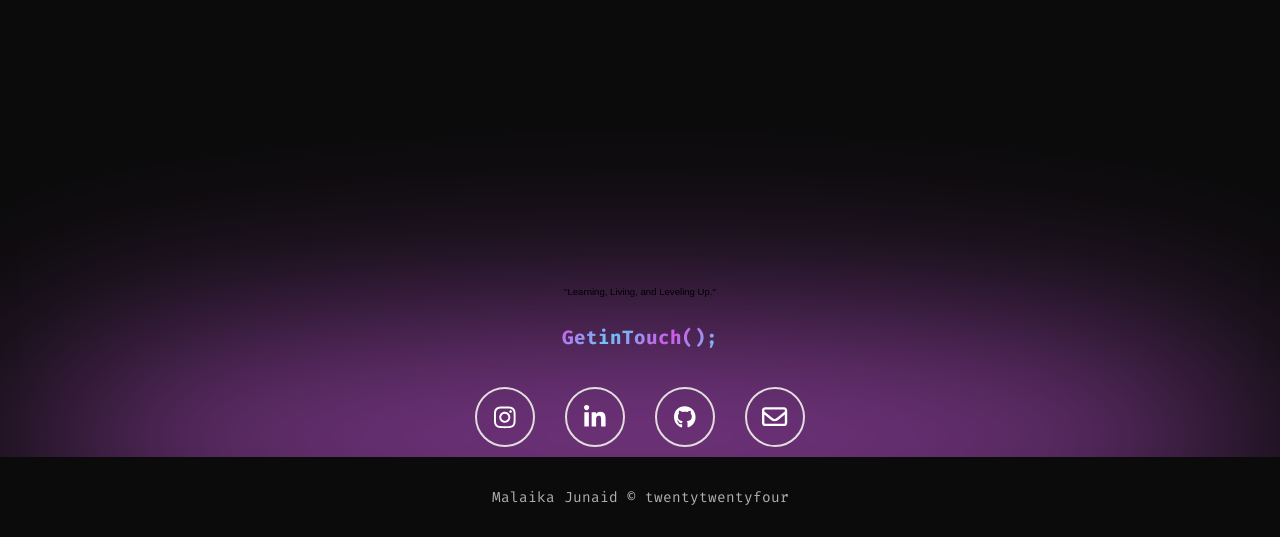
==== commit 1b20dd01: "Update index.html" ====
--- a/index.html
+++ b/index.html
@@ -682,7 +682,37 @@
           </div>
             -->
           <!-- ---------------------- -->
-          
+          <!-- Burger Shop ERP -->
+            
+          <div class="project-boxes-div">
+            <div data-aos="fade-up" class="project-box-wrapper">
+              <div class="project-box project-box2" id="project-box2">
+                <div class="info-div">
+                  <img src="src/pngs/malaika-junaid-burger-shop-erp-favicon.png" alt="malaika junaid" class="faviconforProject" />
+                  <article class="ProjectHeading"> Burger Shop ERP </article>
+                  <p class="ProjectDescription">
+                   ERP System: An efficient console-based ERP system for a burger shop, providing streamlined management of inventory, orders, sales, and customer information. Simplify operations, optimize stock levels, and enhance customer service with this comprehensive solution.
+                  </p>
+                  <div class="project-buttons">
+                    <a href="https://github.com/MalaikaJunaid/burger-shop-erp-system" target="_blank" class="github-redirect"
+                      aria-label="Visit Burger Shop ERP on GitHub">
+                      <img src="src/svg/github.svg" alt="github redirect button" />
+                    </a>
+                    <!-- <a href="https://malaikajunaid.com/Social-Network-Analysis/" target="_blank" class="cta"
+                      aria-label="Visit Burger Shop ERP Live">
+                      <span>Live view</span>
+                      <svg viewBox="0 0 13 10" height="10px" width="15px">
+                        <path d="M1,5 L11,5"></path>
+                        <polyline points="8 1 12 5 8 9"></polyline>
+                      </svg>
+                    </a> -->
+                  </div>
+                </div>
+                <div class="image-div">
+                  <img src="src/webp/ERPSystem-Project.webp" alt="Social Network Analysis website preview image" />
+                </div>
+              </div>
+            </div>
           <!-- -------------- -->
         </div>
     </section>
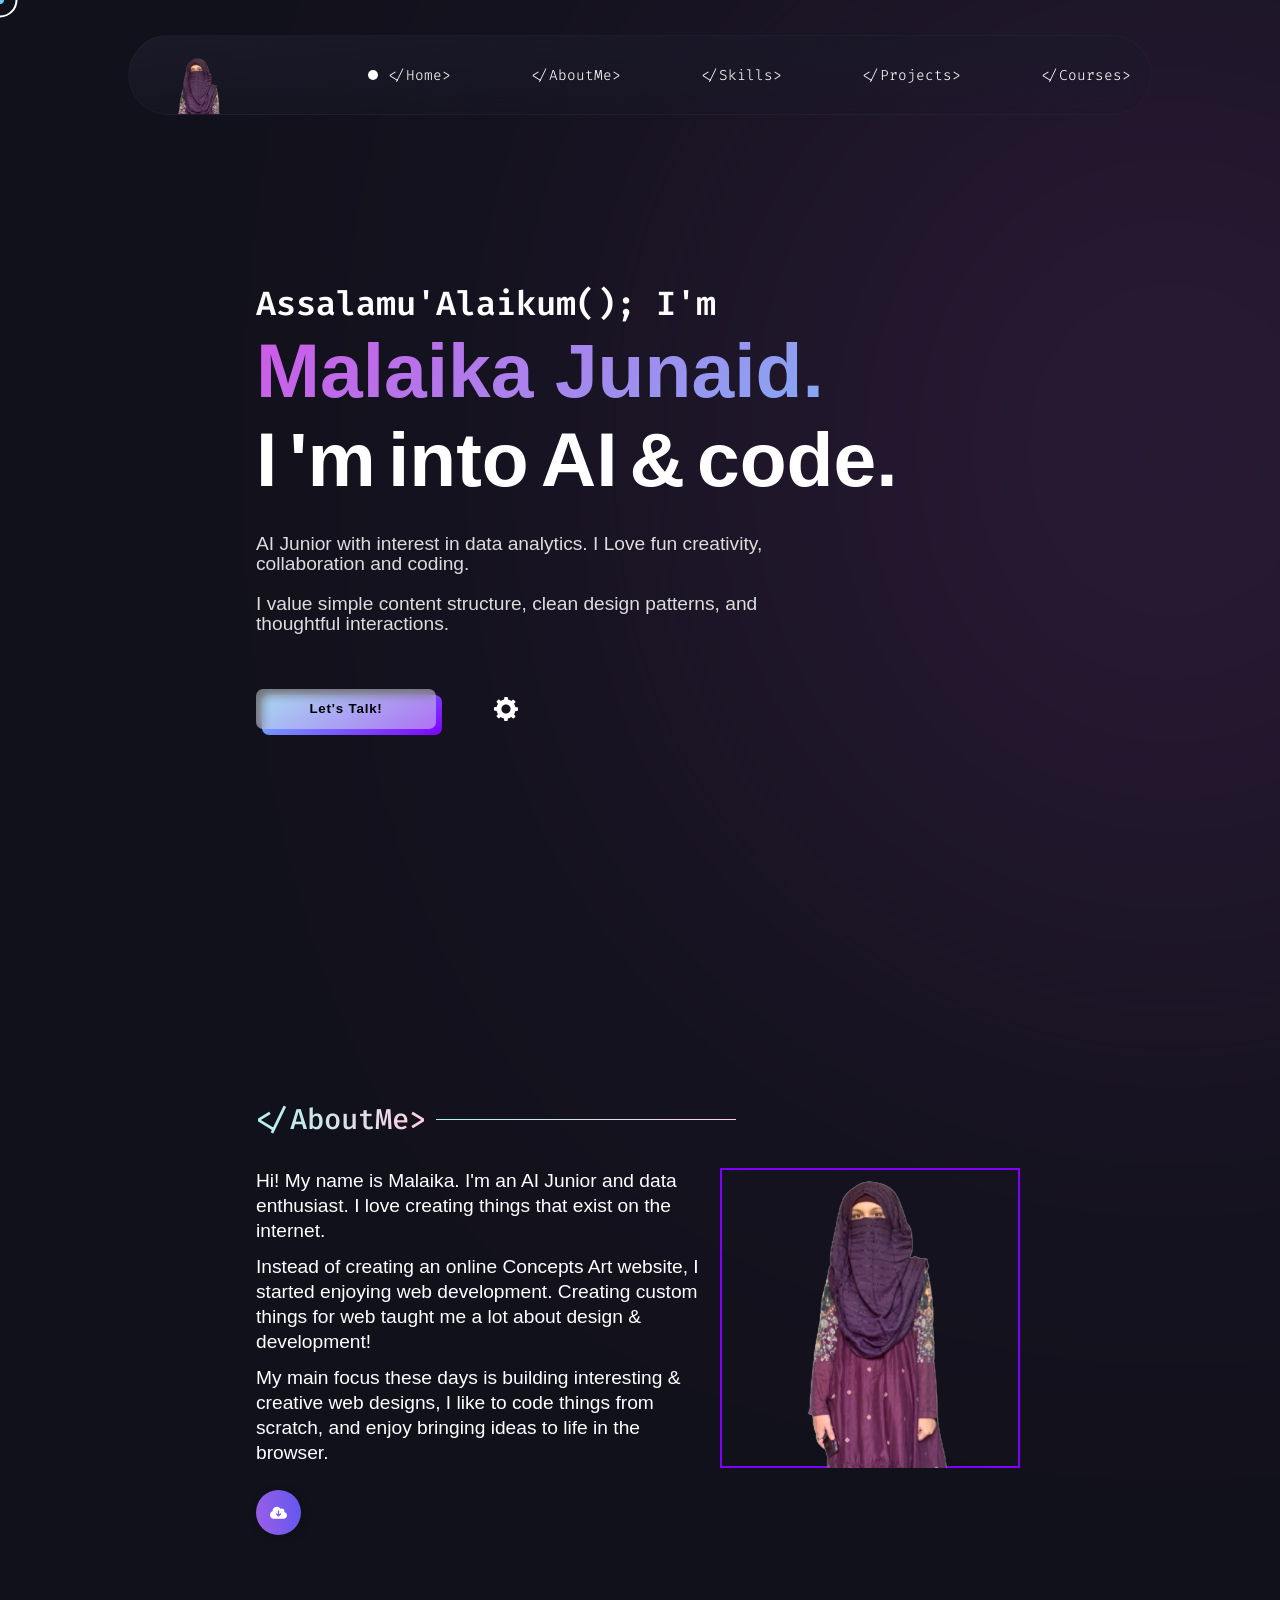
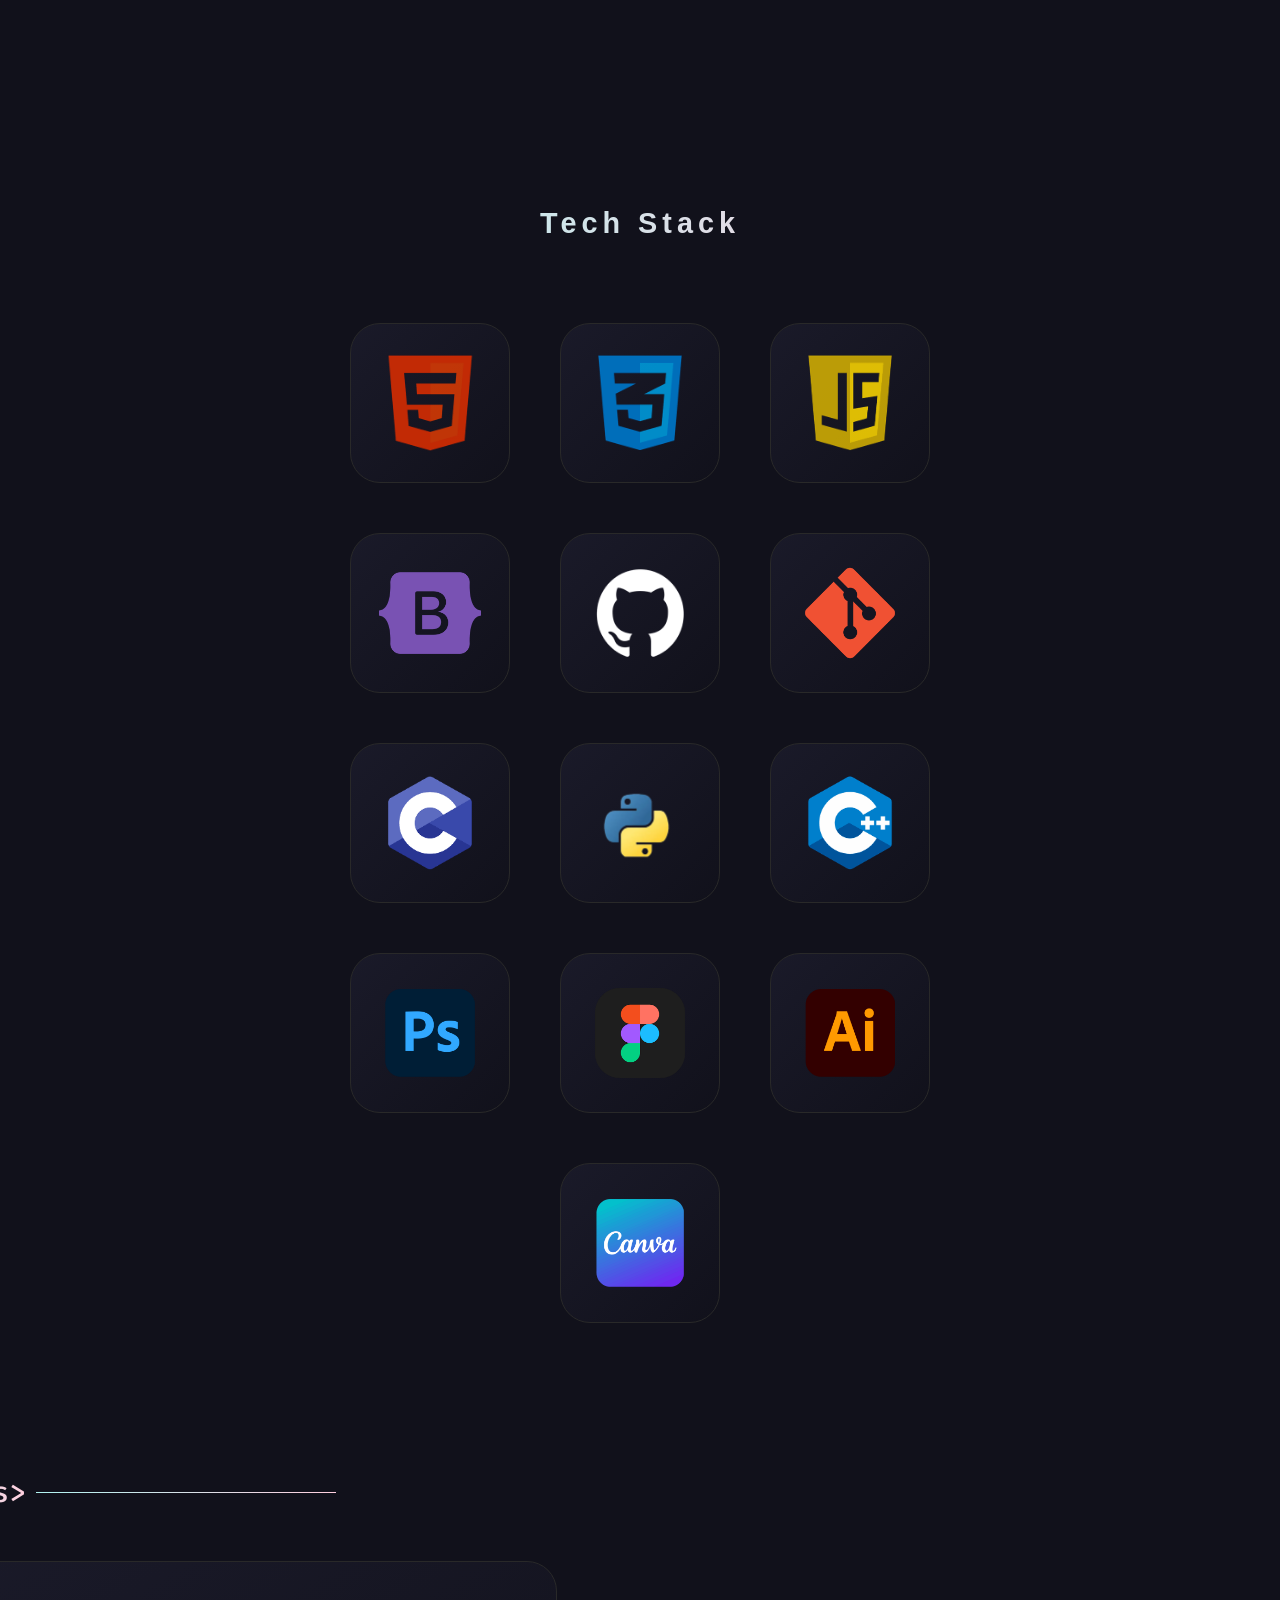
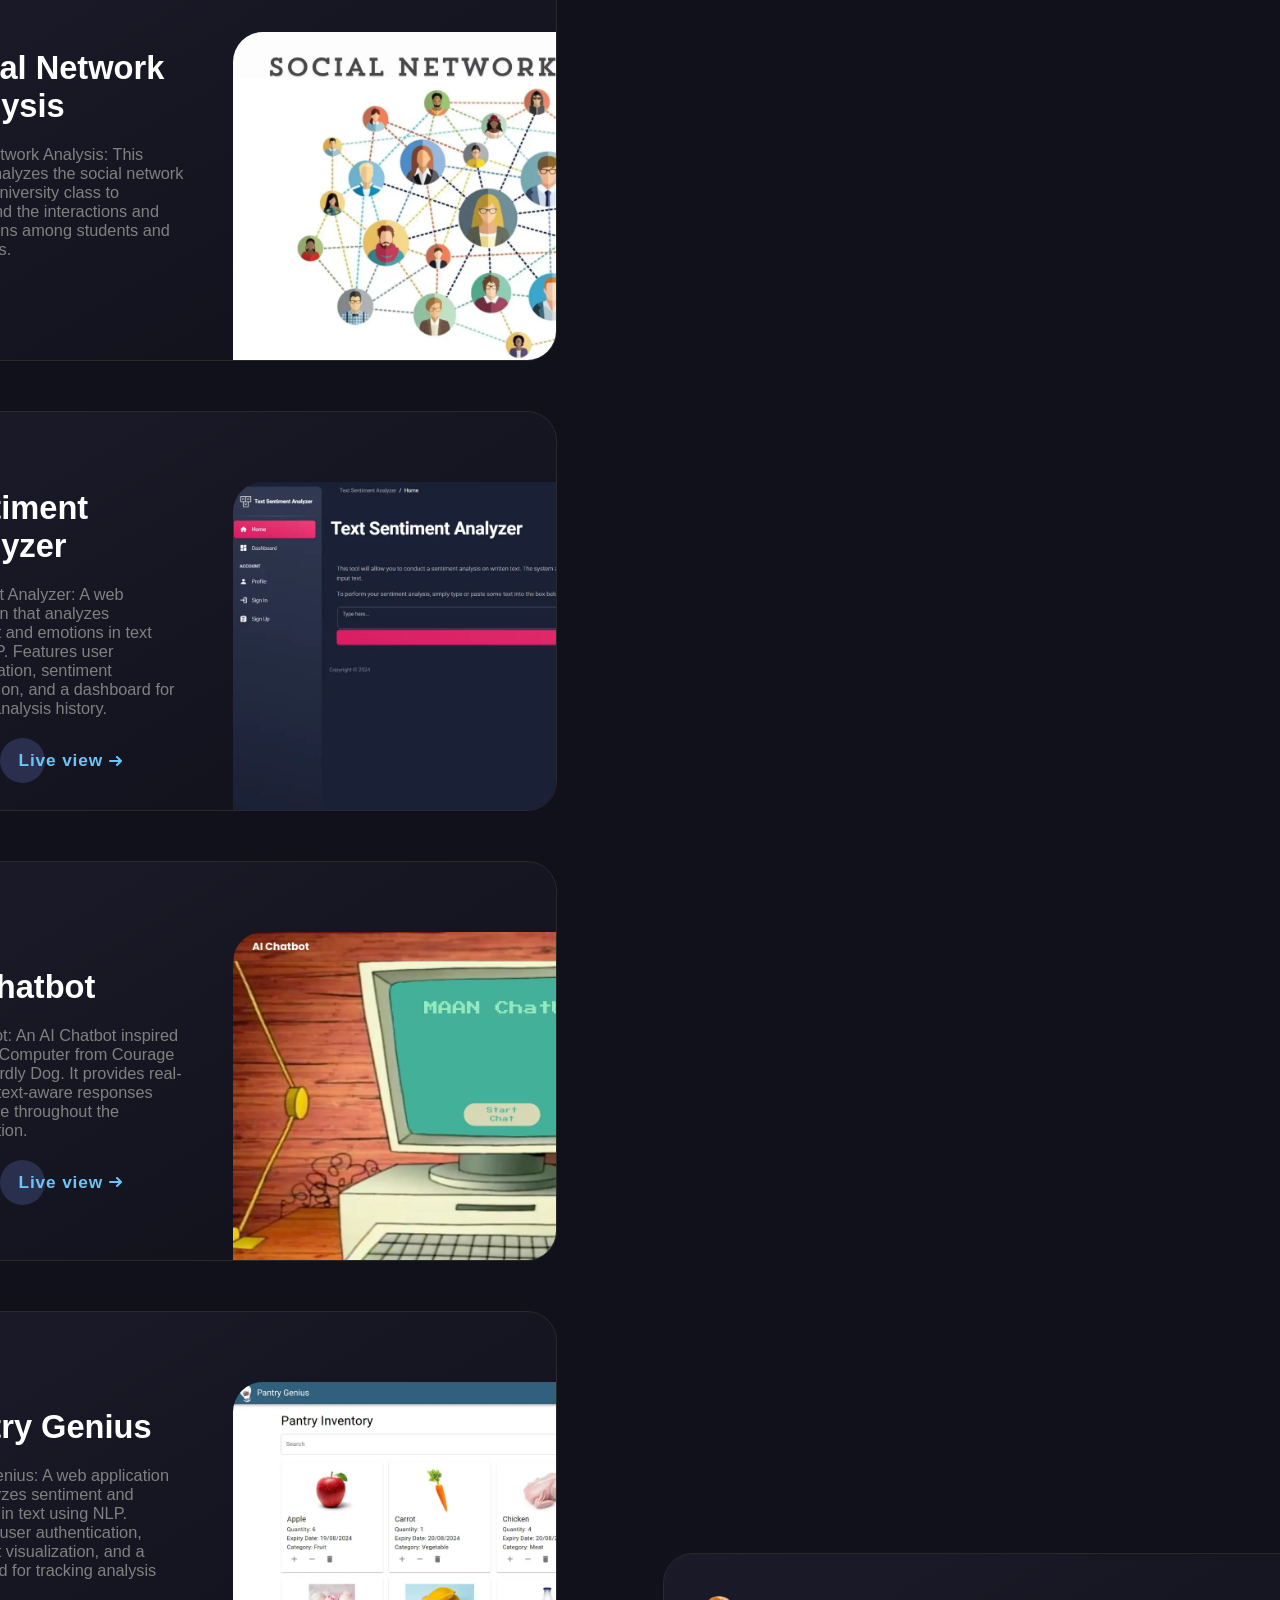
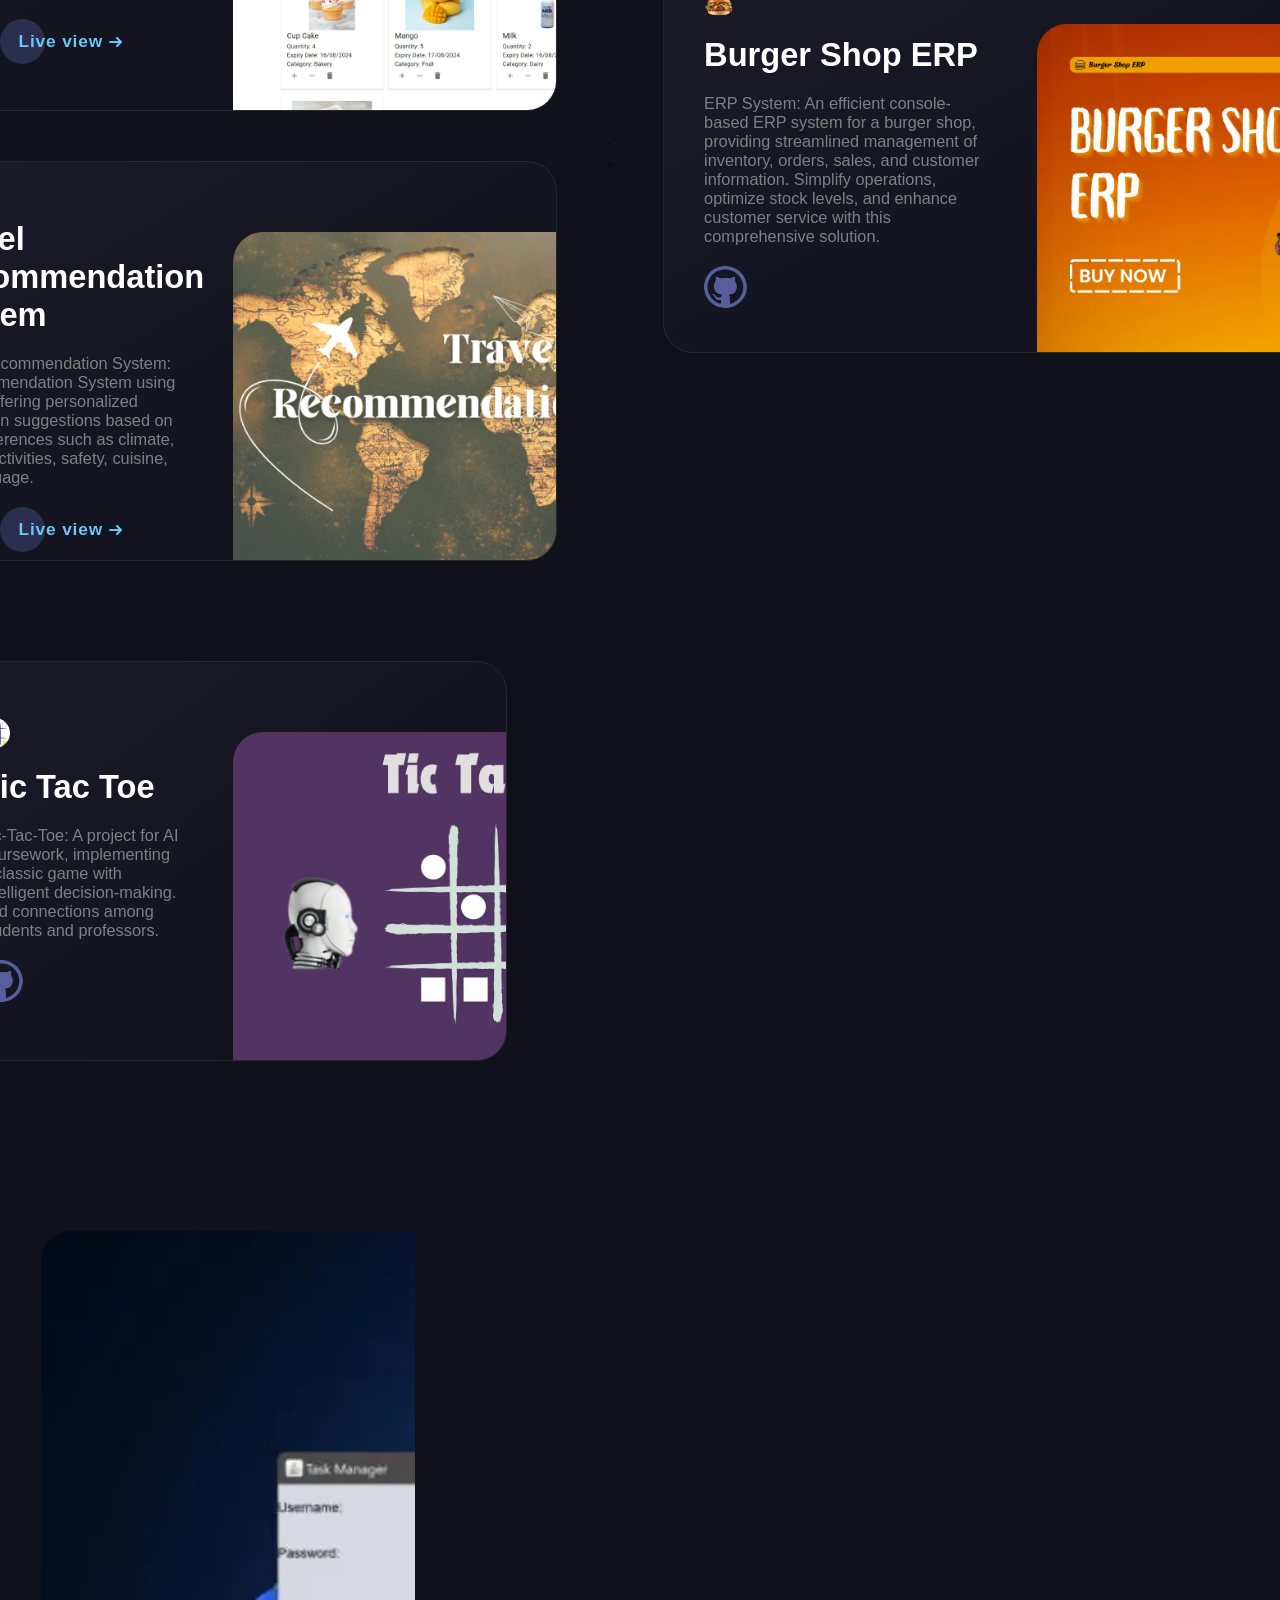
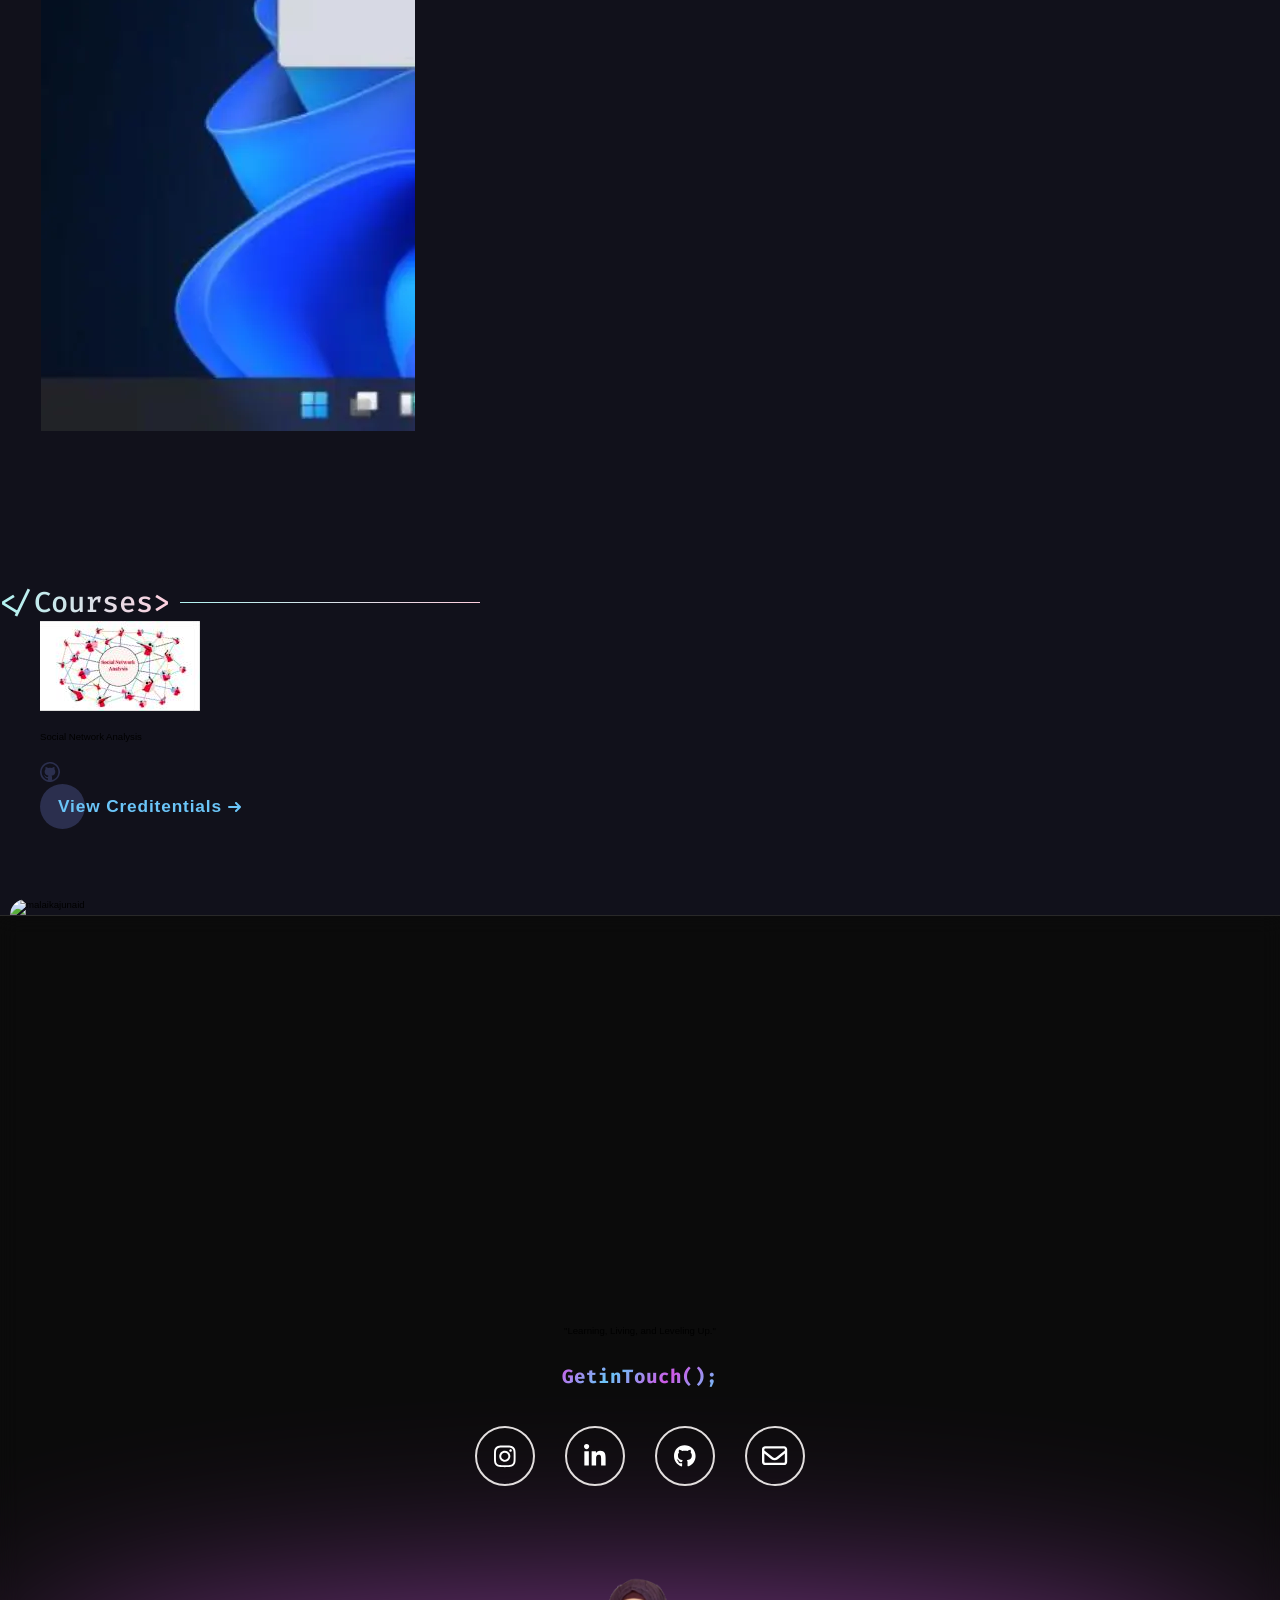
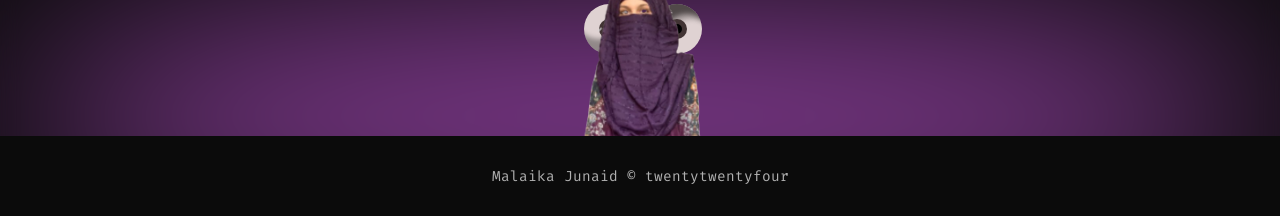
==== commit a725865c: "Update index.html" ====
--- a/index.html
+++ b/index.html
@@ -13,7 +13,7 @@
   <meta name="description"
     content="Malaika Junaid | Portfolio, Visit and know about me & my projects. I value simple content structure, clean design patterns, and thoughtful interactions." />
   <meta name="keywords"
-    content="malaika junaid,malaika junaid portfolio,Malaika Junaid Portfolio,malaikajunaid,malaika junaid site,Malaika Junaid Site,malaika junaid me,malaika junaid web,malaika junaid github,malaikajunaid site,malaika junaid uiverse,uiverse,malaikajunaid ai,malaika junaid ai,malaika junaid artificial intelligence,malaika junaid frontend developer,frontend developer,malaika junaid islamabad,malaika junaid,malaika junaid com,malaikajunaid.com,malaikajunaid ajman, malaika junaid ajman, malaika junaid comsats, malaikajunaid comsats" />
+    content="malaika junaid,malaika junaid portfolio,Malaika Junaid Portfolio,malaikajunaid,malaika junaid site,Malaika Junaid Site,malaika junaid me,malaika junaid web,malaika junaid github,malaikajunaid site,malaika junaid uiverse,uiverse,malaikajunaid ai,malaika junaid ai,malaika junaid artificial intelligence,malaika junaid frontend developer,frontend developer,malaika junaid islamabad,malaika junaid,malaika junaid com,malaikajunaid.com,malaikajunaid ajman, malaika junaid ajman, malaika junaid comsats, malaikajunaid comsats, mmlaika.junaid, mmalaikajunaid, malaika junaid ai, malaika junaid linkedin, malaika junaid pakistan, malaika junaid uae, malaika junaid ml, malaika junaid redbuffer, malaiak junaid emumba, malaika junaid stella" />
   <meta name="author" content="Malaika Junaid" />
 
   <!-- Malaika Junaid meta property -->
@@ -49,13 +49,11 @@
 <!-- Malaika Junaid Body -->
 <body class="body">
 
-  <!-- 
-    <audio loop="" id="audioPlayer" style="display: none">
-      <source src="src/mp3/preloader.mp3" type="audio/mp3" />
-    </audio>
-  -->
-    <div id="preloader"></div>
-
+  <!-- audio -->
+  <audio loop="" id="audioPlayer" style="display: none">
+    <source src="src/mp3/preloader.mp3" type="audio/mp3" />
+  </audio>
+  <div id="preloader"></div>
   <noscript>Allow Javascript</noscript>
   
   <!-- Malaika Junaid Header -->
@@ -290,11 +288,11 @@
                 aria-label="switch appearance" class="needtobeinvert"></label>
             </div>
 
-            <!-- <div class="soundtogglebuttoncontainer" id="soundtogglebuttoncontainer">
+            <div class="soundtogglebuttoncontainer" id="soundtogglebuttoncontainer">
               <input type="checkbox" id="switchforsound" onclick="playpause()" />
               <label for="switchforsound" id="labelforsound" tabindex="0" aria-label="switch sound"
                 class="needtobeinvert"></label>
-            </div> -->
+            </div>
 
           </div>
           <!-- setting div ends -->
@@ -831,7 +829,7 @@
           </div>
         </div>
 
-        <!-- 
+      
         <div class="footer-avatar-container">
           <img src="./src/pngs/footavatar-malaika.png" alt="malaikajunaid" class="footer-avatar-img" id="footer-wala-avatar"/>
           <div class="footer-avatar-face">
@@ -843,7 +841,7 @@
             </div>
           </div>
         </div> 
-        -->
+    
 
         <div class="footer-bottom">
           <article>
--- a/style.css
+++ b/style.css
@@ -2,7 +2,7 @@
 #labelforvisualmode,
 #switchforvisualmode:checked+#labelforvisualmode {
     background-repeat: no-repeat;
-    background-position: center;
+    background-position: center
 }
 
 #labelforsetting,
@@ -37,13 +37,12 @@
 :root {
     font-family: Whitney, -apple-system, BlinkMacSystemFont, Segoe UI, Roboto, Helvetica, Arial, sans-serif
 }
-    
+
 .eye,
 .image-div,
 .logo,
 .navbar,
 .project-box,
-.course-box,
 .resume-btn,
 footer {
     overflow: hidden
@@ -346,7 +345,7 @@
     color: #fff;
     z-index: 999999
 }
- 
+
 .fakenavbar {
     height: 0;
     width: 0%;
@@ -371,1316 +370,1650 @@
     align-items: center
 }
 
-
 .logo,
+.navbar-tabs-ul li {
+    position: relative;
+    display: flex
+}
+
+.navbar-tabs {
+    display: flex;
+    width: 80%
+}
+
 .navbar-tabs-ul {
-    display: flex;
+    width: 100%;
+    display: flex;
+    list-style: none;
     justify-content: flex-end;
     gap: 80px;
-    width:100%;
-    list-style:none;
-    color:var(--color-white)
-}
-
-.navbar-tabs {
-    display: flex;
-    width: 80%
-}
-
-.navbar-tabs-ul {
-    list-style-type: none
+    color: var(--color-white)
 }
 
 .navbar-tabs-ul li {
-    position: relative;
-    display: flex;
-    width:fit-content;
-    height:30px;
-    text-align:center;
-    align-items:center;
-    justify-content:center;
-    font-size:1.5rem
+    width: fit-content;
+    height: 30px;
+    text-align: center;
+    align-items: center;
+    justify-content: center;
+    font-size: 1.5rem
 }
 
 .navbar-tabs-ul li:hover:before {
     content: "";
     position: absolute;
     border-radius: 5px;
-    z-index:-1
+    z-index: -1
 }
 
 .navbar-tabs-ul a {
-    color:var(--color-white);
-    font-weight:100
-}
-
-.logo{
-    width:10%;
-    height:100%;
-    flex-direction:column;
-    align-items:center;
-    justify-content:space-between;
-    -webkit-user-select:none;
-    -moz-user-select:none;
-    -ms-user-select:none;
-    user-select:none
-}
-
-.face,.logo-top{
-    width:100%;
-    align-items:center;
-    display:flex
-}
-
-.hey{
-    color:#fff;
-    position:absolute;
-    font-size:2.5rem;
-    font-weight:300;
-    background-color:#20222e;
-    padding:5px 10px;
-    border-radius:20px;
-    left:120px;
-    bottom:80px;
-    opacity:0
+    color: var(--color-white);
+    font-weight: 100
+}
+
+.logo {
+    width: 10%;
+    height: 100%;
+    flex-direction: column;
+    align-items: center;
+    justify-content: space-between;
+    -webkit-user-select: none;
+    -moz-user-select: none;
+    -ms-user-select: none;
+    user-select: none
+}
+
+.face,
+.logo-top {
+    width: 100%;
+    align-items: center;
+    display: flex
+}
+
+.hey {
+    color: #fff;
+    position: absolute;
+    font-size: 2.5rem;
+    font-weight: 300;
+    background-color: #20222e;
+    padding: 5px 10px;
+    border-radius: 20px;
+    left: 120px;
+    bottom: 80px;
+    opacity: 0
 }
 
 #hello-friend,
 #work,
 .about-info p,
 .activeThistab,
-.language-speak article{
-    color:var(--color-white)
+.language-speak article {
+    color: var(--color-white)
 }
 
 .blob,
 .eye,
-.pupil{
-    border-radius:50%
-}
-
-.popup{
-    animation:3s linear pop-up
-}
-
-@keyframes pop-up{
-    from{
-        bottom:-50px;
-        left:50px;
-        opacity:1
-    }
-    to{
-        opacity:0
-    }
-}
-
-.logo-top{
-    height:100%;
-    justify-content:center;
-    transform-origin:bottom;
-    position:relative
+.pupil {
+    border-radius: 50%
+}
+
+.popup {
+    animation: 3s linear pop-up
+}
+
+@keyframes pop-up {
+    from {
+        bottom: -50px;
+        left: 50px;
+        opacity: 1
+    }
+
+    to {
+        opacity: 0
+    }
+}
+
+.logo-top {
+    height: 100%;
+    justify-content: center;
+    transform-origin: bottom;
+    position: relative
 }
 
 .activeThistab:before,
-.face
-{
-    content:"";
-    position:absolute
-}
-
-.logo-top img{
-    height:100%;
-    z-index:2
-}
-
-.face{
-    height:74%;
-    bottom:0;
-    justify-content:center;
-    gap:5px;
-    z-index:1;
-    padding-left:1px
-}
-
-.eye{
-    width:8px;
-    height:8px;
-    display:flex;
-    align-items:center;
-    justify-content:center;
-    background-color:#fff
-}
-
-.left-eye{
-    box-shadow:-1px -2px 2px rgba(0,0,0,.589) inset
-}
-
-.right-eye{
-    box-shadow:1px 3px 2px rgba(0,0,0,.589) inset
-}
-
-.pupil{
-    width:3.5px;
-    height:3.5px;
-    background:#241010
-}
-
-.logo:hover{
-    transform:translateY(200px)
-}
-
-.activeThistab:before{
-    border-radius:50%;
-    z-index:-1
+.face {
+    content: "";
+    position: absolute
+}
+
+.logo-top img {
+    height: 100%;
+    z-index: 2
+}
+
+.face {
+    height: 74%;
+    bottom: 0;
+    justify-content: center;
+    gap: 5px;
+    z-index: 1;
+    padding-left: 1px
+}
+
+.eye {
+    width: 8px;
+    height: 8px;
+    display: flex;
+    align-items: center;
+    justify-content: center;
+    background-color: #fff
+}
+
+.left-eye {
+    box-shadow: -1px -2px 2px rgba(0, 0, 0, .589) inset
+}
+
+.right-eye {
+    box-shadow: 1px 3px 2px rgba(0, 0, 0, .589) inset
+}
+
+.pupil {
+    width: 3.5px;
+    height: 3.5px;
+    background: #241010
+}
+
+.logo:hover {
+    transform: translateY(200px)
+}
+
+.activeThistab:before {
+    border-radius: 50%;
+    z-index: -1
 }
 
 .dp::after,
-.dp::before{
-    height:300px;
-    z-index:-2;
-    content:""
-}
-
-.main{
-    width:100%;
-    height:fit-content;
-    position:relative
-}
-
-.blob{
-    position:absolute;
-    right:-15%;
-    top:0;
-    background-color:var(--color-light-purple);
-    width:600px;
-    height:100vh;
-    filter:blur(300px);
-    opacity:.3;
-    animation:1s linear infinite alternate-reverse breath
-}
-
-@keyframes breath{
-    from{
-        opacity:.3
-    }
-    to{
-        opacity:.5
-    }
-}
-
-.landing-page-container{
-    width:100%;
-    height:calc(100vh - 115px);
-    display:flex;
-    flex-direction:row;
-    align-items:center;
-    justify-content:center
-}
-
-.text-content{
-    display:flex;
-    flex-direction:column;
-    width:60%;
-    height:100%;
-    align-items:flex-start;
-    justify-content:center
-}
-
-#hello-friend{
-    font-size:3.5rem;
-    font-weight:600;
-    width:fit-content;
-    display:flex;
-    align-items:flex-end
+.dp::before {
+    height: 300px;
+    z-index: -2;
+    content: ""
+}
+
+.main {
+    width: 100%;
+    height: fit-content;
+    position: relative
+}
+
+.blob {
+    position: absolute;
+    right: -15%;
+    top: 0;
+    background-color: var(--color-light-purple);
+    width: 600px;
+    height: 100vh;
+    filter: blur(300px);
+    opacity: .3;
+    animation: 1s linear infinite alternate-reverse breath
+}
+
+@keyframes breath {
+    from {
+        opacity: .3
+    }
+
+    to {
+        opacity: .5
+    }
+}
+
+.landing-page-container {
+    width: 100%;
+    height: calc(100vh - 115px);
+    display: flex;
+    flex-direction: row;
+    align-items: center;
+    justify-content: center
+}
+
+.text-content {
+    display: flex;
+    flex-direction: column;
+    width: 60%;
+    height: 100%;
+    align-items: flex-start;
+    justify-content: center
+}
+
+#hello-friend {
+    font-size: 3.5rem;
+    font-weight: 600;
+    width: fit-content;
+    display: flex;
+    align-items: flex-end
 }
 
 #name,
-#work{
-    font-size:8rem;
-    width:fit-content
-}
-
+#work {
+    font-size: 8rem;
+    width: fit-content
+}
 
 #name,
 #work,
-.letsTalkBtn-text{
-    display:flex;
-    font-weight:700
-}
-
-@-webkit-keyframes vibrate-1{
-    0%,100%{
-        -webkit-transform:translate(0);
-        transform:translate(0)
-    }
-    20%{
-        -webkit-transform:translate(-2px,2px);
-        transform:translate(-2px,2px)
-    }
-    40%{
-        -webkit-transform:translate(-2px,-2px);
-        transform:translate(-2px,-2px)
-    }
-    60%{
-        -webkit-transform:translate(2px,2px);
-        transform:translate(2px,2px)
-    }
-    80%{
-        -webkit-transform:translate(2px,-2px);
-        transform:translate(2px,-2px)
-    }
-}
-
-
-@keyframes vibrate-1{
-    0%,100%{
-        -webkit-transform:translate(0);
-        transform:translate(0)
-    }
-    20%{
-        -webkit-transform:translate(-2px,2px);
-        transform:translate(-2px,2px)
-    }
-    40%{
-        -webkit-transform:translate(-2px,-2px);
-        transform:translate(-2px,-2px)
-    }
-    60%{
-        -webkit-transform:translate(2px,2px);
-        transform:translate(2px,2px)
-    }
-    80%{
-        -webkit-transform:translate(2px,-2px);
-        transform:translate(2px,-2px)
-    }
-}
-
-
-#name{
-    align-items:flex-start;
-    background:linear-gradient(-45deg,var(--color-light-blue),
-    var(--color-light-purple),
-    var(--color-light-blue),
-    var(--color-light-purple));
-    background-clip:text;
-    -webkit-background-clip:text;
-    background-size:400% 400%;
-    -webkit-animation:3s infinite gradient;
-    animation:3s infinite gradient
-}
-
-
-@keyframes gradient{
-    0%,100%{
-        background-position:0 50%
-    }
-    50%{
-        background-position:100% 50%
-    }
-}
-
-#work{
-    align-items:flex-start;
-    flex-wrap:wrap
+.letsTalkBtn-text {
+    display: flex;
+    font-weight: 700
+}
+
+@-webkit-keyframes vibrate-1 {
+
+    0%,
+    100% {
+        -webkit-transform: translate(0);
+        transform: translate(0)
+    }
+
+    20% {
+        -webkit-transform: translate(-2px, 2px);
+        transform: translate(-2px, 2px)
+    }
+
+    40% {
+        -webkit-transform: translate(-2px, -2px);
+        transform: translate(-2px, -2px)
+    }
+
+    60% {
+        -webkit-transform: translate(2px, 2px);
+        transform: translate(2px, 2px)
+    }
+
+    80% {
+        -webkit-transform: translate(2px, -2px);
+        transform: translate(2px, -2px)
+    }
+}
+
+@keyframes vibrate-1 {
+
+    0%,
+    100% {
+        -webkit-transform: translate(0);
+        transform: translate(0)
+    }
+
+    20% {
+        -webkit-transform: translate(-2px, 2px);
+        transform: translate(-2px, 2px)
+    }
+
+    40% {
+        -webkit-transform: translate(-2px, -2px);
+        transform: translate(-2px, -2px)
+    }
+
+    60% {
+        -webkit-transform: translate(2px, 2px);
+        transform: translate(2px, 2px)
+    }
+
+    80% {
+        -webkit-transform: translate(2px, -2px);
+        transform: translate(2px, -2px)
+    }
+}
+
+#name {
+    align-items: flex-start;
+    background: linear-gradient(-45deg, var(--color-light-blue), var(--color-light-purple), var(--color-light-blue), var(--color-light-purple));
+    background-clip: text;
+    -webkit-background-clip: text;
+    background-size: 400% 400%;
+    -webkit-animation: 3s infinite gradient;
+    animation: 3s infinite gradient
+}
+
+@keyframes gradient {
+
+    0%,
+    100% {
+        background-position: 0 50%
+    }
+
+    50% {
+        background-position: 100% 50%
+    }
+}
+
+#work {
+    align-items: flex-start;
+    flex-wrap: wrap
 }
 
 #info-para,
-.about-info p{
-    font-weight:400;
-    font-size:2rem
-}
-
-#work div{
-    display:flex;
-    margin:0 12px 0 0
-}
-
-.jello:hover{
-    background-clip:text;
-    -webkit-background-clip:text;
-    -webkit-text-fill-color:transparent;
-    background-color:#03e6ff;
-    -webkit-animation:.9s both jello-vertical;
-    animation:.9s both jello-vertical
-}
-
+.about-info p {
+    font-weight: 400;
+    font-size: 2rem
+}
+
+#work div {
+    display: flex;
+    margin: 0 12px 0 0
+}
+
+.jello:hover {
+    background-clip: text;
+    -webkit-background-clip: text;
+    -webkit-text-fill-color: transparent;
+    background-color: #03e6ff;
+    -webkit-animation: .9s both jello-vertical;
+    animation: .9s both jello-vertical
+}
 
 #backtotopbutton,
 .dp::after,
 .dp::before,
-.letsTalkBtn{
-    background-color:transparent
-}
-
-@-webkit-keyframes jello-vertical{
-    0%,100%{
-        -webkit-transform:scale3d(1,1,1);
-        transform:scale3d(1,1,1)
-    }
-    30%{
-        -webkit-transform:scale3d(.75,1.25,1);
-        transform:scale3d(.75,1.25,1)
-    }
-    40%{
-        -webkit-transform:scale3d(1.25,.75,1);
-        transform:scale3d(1.25,.75,1)
-    }
-    50%{
-        -webkit-transform:scale3d(.85,1.15,1);
-        transform:scale3d(.85,1.15,1)
-    }
-    65%{
-        -webkit-transform:scale3d(1.05,.95,1);
-        transform:scale3d(1.05,.95,1)
-    }
-    75%{
-        -webkit-transform:scale3d(.95,1.05,1);
-        transform:scale3d(.95,1.05,1)
-    }
-}
-
-
-#info-para{
-    width:75%;
-    padding-top:30px;
-    color:var(--color-ddd-color);
-    line-height:20px
-}
-
-.contact-btn-div{
-    width:100%;
-    padding-top:50px;
-    height:fit-content;
-    display:flex;
-    align-items:center;
-    justify-content:flex-start
-}
-
-.letsTalkBtn{
-    position:relative;
-    border:none;
-    width:180px;
-    height:40px;
-    border-radius:0;
-    cursor:pointer;
-    transition:.3s
-}
-
-
-.letsTalkBtn-text{
-    width:100%;
-    height:100%;
-    background-color:rgba(230,230,230,.466);
-    border:none;
-    border-radius:7px;
-    backdrop-filter:blur(5px);
-    color:#000;
-    align-items:center;
-    justify-content:center;
-    letter-spacing:.8px
+.letsTalkBtn {
+    background-color: transparent
+}
+
+@-webkit-keyframes jello-vertical {
+
+    0%,
+    100% {
+        -webkit-transform: scale3d(1, 1, 1);
+        transform: scale3d(1, 1, 1)
+    }
+
+    30% {
+        -webkit-transform: scale3d(.75, 1.25, 1);
+        transform: scale3d(.75, 1.25, 1)
+    }
+
+    40% {
+        -webkit-transform: scale3d(1.25, .75, 1);
+        transform: scale3d(1.25, .75, 1)
+    }
+
+    50% {
+        -webkit-transform: scale3d(.85, 1.15, 1);
+        transform: scale3d(.85, 1.15, 1)
+    }
+
+    65% {
+        -webkit-transform: scale3d(1.05, .95, 1);
+        transform: scale3d(1.05, .95, 1)
+    }
+
+    75% {
+        -webkit-transform: scale3d(.95, 1.05, 1);
+        transform: scale3d(.95, 1.05, 1)
+    }
+}
+
+@keyframes jello-vertical {
+
+    0%,
+    100% {
+        -webkit-transform: scale3d(1, 1, 1);
+        transform: scale3d(1, 1, 1)
+    }
+
+    30% {
+        -webkit-transform: scale3d(.75, 1.25, 1);
+        transform: scale3d(.75, 1.25, 1)
+    }
+
+    40% {
+        -webkit-transform: scale3d(1.25, .75, 1);
+        transform: scale3d(1.25, .75, 1)
+    }
+
+    50% {
+        -webkit-transform: scale3d(.85, 1.15, 1);
+        transform: scale3d(.85, 1.15, 1)
+    }
+
+    65% {
+        -webkit-transform: scale3d(1.05, .95, 1);
+        transform: scale3d(1.05, .95, 1)
+    }
+
+    75% {
+        -webkit-transform: scale3d(.95, 1.05, 1);
+        transform: scale3d(.95, 1.05, 1)
+    }
+}
+
+#info-para {
+    width: 75%;
+    padding-top: 30px;
+    color: var(--color-ddd-color);
+    line-height: 20px
+}
+
+.contact-btn-div {
+    width: 100%;
+    padding-top: 50px;
+    height: fit-content;
+    display: flex;
+    align-items: center;
+    justify-content: flex-start
+}
+
+.letsTalkBtn {
+    position: relative;
+    border: none;
+    width: 180px;
+    height: 40px;
+    border-radius: 0;
+    cursor: pointer;
+    transition: .3s
+}
+
+.letsTalkBtn-text {
+    width: 100%;
+    height: 100%;
+    background-color: rgba(230, 230, 230, .466);
+    border: none;
+    border-radius: 7px;
+    backdrop-filter: blur(5px);
+    color: #000;
+    align-items: center;
+    justify-content: center;
+    letter-spacing: .8px
 }
 
 .cta:hover span,
 .text,
-.tooltip{
-    color:#fff
+.tooltip {
+    color: #fff
 }
 
 .resume-btn,
-.sign{
-    align-items:center;
-    transition-duration:.3s;
-    display:flex
-}
-
-.letsTalkBtn-BG{
-    position:absolute;
-    width:100%;
-    height:100%;
-    background-image:linear-gradient(150deg,#71cbff,#8000ff);
-    z-index:-1;
-    left:6px;
-    top:6px;
-    border-radius:7px;
-    pointer-events:none;
-    transition:.3s
-}
-
-
-.letsTalkBtn:hover{
-    transform:translateY(-2px) translateX(-2px)
-}
-
-.letsTalkBtn:hover.letsTalkBtn-BG
-{
-    transform:translateY(2px) translateX(2px)
-}
-
-.letsTalkBtn:active{
-    transform:translateY(7px) translateX(7px)
-}
-
-.letsTalkBtn:active.letsTalkBtn-BG{
-    transform:translateY(-7px) translateX(-7px)
-}
-
-.resume-btn{
-    margin-top:25px;
-    justify-content:flex-start;
-    width:45px;
-    height:45px;
-    border:none;
-    border-radius:50%;
-    cursor:pointer;
-    box-shadow:2px 2px 10px rgba(0,0,0,.199);
-    background:linear-gradient(82.3deg,#965de9 10.8%,#6358ee 94.3%);
-    position:relative
-}
-
+.sign {
+    align-items: center;
+    transition-duration: .3s;
+    display: flex
+}
+
+.letsTalkBtn-BG {
+    position: absolute;
+    width: 100%;
+    height: 100%;
+    background-image: linear-gradient(150deg, #71cbff, #8000ff);
+    z-index: -1;
+    left: 6px;
+    top: 6px;
+    border-radius: 7px;
+    pointer-events: none;
+    transition: .3s
+}
+
+.letsTalkBtn:hover {
+    transform: translateY(-2px) translateX(-2px)
+}
+
+.letsTalkBtn:hover .letsTalkBtn-BG {
+    transform: translateY(2px) translateX(2px)
+}
+
+.letsTalkBtn:active {
+    transform: translateY(7px) translateX(7px)
+}
+
+.letsTalkBtn:active .letsTalkBtn-BG {
+    transform: translateY(-7px) translateX(-7px)
+}
+
+.resume-btn {
+    margin-top: 25px;
+    justify-content: flex-start;
+    width: 45px;
+    height: 45px;
+    border: none;
+    border-radius: 50%;
+    cursor: pointer;
+    box-shadow: 2px 2px 10px rgba(0, 0, 0, .199);
+    background: linear-gradient(82.3deg, #965de9 10.8%, #6358ee 94.3%);
+    position: relative
+}
 
 .projects-heading-article,
 .projectsHeadingP,
-.courses-heading-article,
-.coursesHeadingP,
 .section-heading-article,
 .sectionHeadingP,
 .skills-heading-article,
-.skillsHeadingP{
-    background-image:-webkit-gradient(linear,left top,right top,
-    var(--static-heading-gradient-blue),
-    var(--static-heading-gradient-pink));
-    background-image:-webkit-linear-gradient(left,
-    var(--static-heading-gradient-blue),
-    var(--static-heading-gradient-pink))
+.skillsHeadingP {
+    background-image: -webkit-gradient(linear, left top, right top, var(--static-heading-gradient-blue), var(--static-heading-gradient-pink));
+    background-image: -webkit-linear-gradient(left, var(--static-heading-gradient-blue), var(--static-heading-gradient-pink))
 }
 
 .dp::after,
 .dp::before,
-.text{
-    position:absolute
-}
-
-.sign{
-    width:100%;
-    justify-content:center
-}
-
-.sign svg{
-    width:17px
-}
-
-.text{
-    right:0;
-    width:0%;
-    opacity:0;
-    font-size:1em;
-    font-weight:600;
-    transition-duration:.3s
-}
-
-.resume-btn:hover{
-    width:130px;
-    border-radius:40px;
-    transition-duration:.3s
-}
-
-.resume-btn:hover .sign{
-    width:30%;
-    transition-duration:.3s;
-    padding-left:20px
-}
-
-.resume-btn:hover .text{
-    opacity:1;
-    width:70%;
-    transition-duration:.3s;
-    padding-right:10px
-}
-
-
-        
+.text {
+    position: absolute
+}
+
+.sign {
+    width: 100%;
+    justify-content: center
+}
+
+.sign svg {
+    width: 17px
+}
+
+.text {
+    right: 0;
+    width: 0%;
+    opacity: 0;
+    font-size: 1em;
+    font-weight: 600;
+    transition-duration: .3s
+}
+
+.resume-btn:hover {
+    width: 130px;
+    border-radius: 40px;
+    transition-duration: .3s
+}
+
+.resume-btn:hover .sign {
+    width: 30%;
+    transition-duration: .3s;
+    padding-left: 20px
+}
+
+.resume-btn:hover .text {
+    opacity: 1;
+    width: 70%;
+    transition-duration: .3s;
+    padding-right: 10px
+}
+
 .dp,
 .dp::after,
 .dp::before,
 .dp:hover::after,
-.dp:hover::before{
-    transition-duration:.5s
-}
-
-.resume-btn:active{
-    transform:translate(2px ,2px)
-}
-
-.about-section-container{
-    width:100%;
-    height:fit-content;
-    display:flex;
-    align-items:center;
-    justify-content:center;
-    flex-direction:column;
-    padding-top:200px
+.dp:hover::before {
+    transition-duration: .5s
+}
+
+.resume-btn:active {
+    transform: translate(2px, 2px)
+}
+
+.about-section-container {
+    width: 100%;
+    height: fit-content;
+    display: flex;
+    align-items: center;
+    justify-content: center;
+    flex-direction: column;
+    padding-top: 200px
 }
 
 .about-section,
 .projects-section-div,
-.courses-section-div,
-.skills-section{
-    width:60%;
-    display:flex;
-    flex-direction:column;
-    align-items:center;
-    justify-content:center
-}
-
+.skills-section {
+    width: 60%;
+    display: flex;
+    flex-direction: column;
+    align-items: center;
+    justify-content: center
+}
 
 .projects-heading,
-.courses-heading,
 .section-heading,
-.skills-heading{
-    width:100%;
-    display:flex;
-    align-items:center;
-    gap:10px
+.skills-heading {
+    width: 100%;
+    display: flex;
+    align-items: center;
+    gap: 10px
 }
 
 .dp img,
 .dp::after,
-.dp::before{
-    width:300px
+.dp::before {
+    width: 300px
 }
 
 .projects-heading-article,
-.courses-heading-article,
 .section-heading-article,
-.skills-heading-article{
-    font-size:3rem;
-    font-family:fira code;
-    font-weight:500;
-    background-image:linear-gradient(90deg,var(--static-heading-gradient-blue),var(--static-heading-gradient-pink));
-    background-clip:text;
-    -webkit-background-clip:text;
-    -webkit-text-fill-color:transparent
-}
-
+.skills-heading-article {
+    font-size: 3rem;
+    font-family: fira code;
+    font-weight: 500;
+    background-image: linear-gradient(90deg, var(--static-heading-gradient-blue), var(--static-heading-gradient-pink));
+    background-clip: text;
+    -webkit-background-clip: text;
+    -webkit-text-fill-color: transparent
+}
 
 .projectsHeadingP,
-.coursesHeadingP,
 .sectionHeadingP,
-.skillsHeadingP{
-    width:300px;
-    height:1px;
-    background-image:linear-gradient(90deg,var(--static-heading-gradient-blue),
-    var(--static-heading-gradient-pink))
-}
-
-.info-dp-section{
-    width:100%;
-    display:flex;
-    margin-top:30px
-}
-
-.about-info{
-    width:60%;
-    display:flex;
-    flex-direction:column
-}
-
-.about-info p{
-    line-height:25px
-}
-
-.dp{
-    width:40%;
-    display:flex;
-    align-items:flex-start;
-    justify-content:center;
-    position:relative
-}
-
-.dp::before{
-    box-shadow:2px 2px 0 inset #8000ff,-2px -2px 0 inset transparent
-}
-
-.dp::after{
-    box-shadow:2px 2px 0 inset transparent,-2px -2px 0 inset #8000ff
-}
-
-.dp:hover::after{
-    transform:translate(20px,20px)
-}
-
-
-.dp:hover::before{
-    transform:translate(-20px,-20px)
-}
-
-.skills-section-container{
-    padding-top:150px;
-    width:100%;
-    display:flex;
-    align-items:center;
-    justify-content:center
+.skillsHeadingP {
+    width: 300px;
+    height: 1px;
+    background-image: linear-gradient(90deg, var(--static-heading-gradient-blue), var(--static-heading-gradient-pink))
+}
+
+.info-dp-section {
+    width: 100%;
+    display: flex;
+    margin-top: 30px
+}
+
+.about-info {
+    width: 60%;
+    display: flex;
+    flex-direction: column
+}
+
+.about-info p {
+    line-height: 25px
+}
+
+.dp {
+    width: 40%;
+    display: flex;
+    align-items: flex-start;
+    justify-content: center;
+    position: relative
+}
+
+.dp::before {
+    box-shadow: 2px 2px 0 inset #8000ff, -2px -2px 0 inset transparent
+}
+
+.dp::after {
+    box-shadow: 2px 2px 0 inset transparent, -2px -2px 0 inset #8000ff
+}
+
+.dp:hover::after {
+    transform: translate(20px, 20px)
+}
+
+.dp:hover::before {
+    transform: translate(-20px, -20px)
+}
+
+.skills-section-container {
+    padding-top: 150px;
+    width: 100%;
+    display: flex;
+    align-items: center;
+    justify-content: center
 }
 
 .language-speak,
-.tech-stack-wrapper{
-    width:100%;
-    display:flex;
-    align-items:center
-}
-
-.language-speak{
-    height:50px;
-    justify-content:center
-}
-
-.language-speak article{
-    font-size:2rem;
-    font-weight:600
-}
-
-.frontend-dev-section{
-    width:100%;
-    margin-top:50px
-}
-
-
-.frontend-dev-heading{
-    width:100%;
-    text-align:center;
-    display:flex;
-    justify-content:center;
-    align-items:center;
-    font-size:3rem;
-    font-weight:900;
-    height:100px;
-    letter-spacing:5px;
-    background-image:-webkit-gradient(linear,left top,right top,var(--static-heading-gradient-blue),var(--static-heading-gradient-pink));
-    background-image:-webkit-linear-gradient(left,var(--static-heading-gradient-blue),var(--static-heading-gradient-pink));
-    background-image:linear-gradient(90deg,var(--static-heading-gradient-blue),var(--static-heading-gradient-pink));
-    background-clip:text;
-    -webkit-background-clip:text;
-    -webkit-text-fill-color:transparent
+.tech-stack-wrapper {
+    width: 100%;
+    display: flex;
+    align-items: center
+}
+
+.language-speak {
+    height: 50px;
+    justify-content: center
+}
+
+.language-speak article {
+    font-size: 2rem;
+    font-weight: 600
+}
+
+.frontend-dev-section {
+    width: 100%;
+    margin-top: 50px
+}
+
+.frontend-dev-heading {
+    width: 100%;
+    text-align: center;
+    display: flex;
+    justify-content: center;
+    align-items: center;
+    font-size: 3rem;
+    font-weight: 900;
+    height: 100px;
+    letter-spacing: 5px;
+    background-image: -webkit-gradient(linear, left top, right top, var(--static-heading-gradient-blue), var(--static-heading-gradient-pink));
+    background-image: -webkit-linear-gradient(left, var(--static-heading-gradient-blue), var(--static-heading-gradient-pink));
+    background-image: linear-gradient(90deg, var(--static-heading-gradient-blue), var(--static-heading-gradient-pink));
+    background-clip: text;
+    -webkit-background-clip: text;
+    -webkit-text-fill-color: transparent
 }
 
 .project-box,
-.course-box,
-.tech-stack-box{
-    background-image:linear-gradient(to bottom right,var(--tech-stack-box-first-color),var(--tech-stack-box-second-color))
-}
-
-.tech-stack-wrapper{
-    justify-content:center;
-    flex-wrap:wrap;
-    gap:50px;
-    margin-top:50px
+.tech-stack-box {
+    background-image: linear-gradient(to bottom right, var(--tech-stack-box-first-color), var(--tech-stack-box-second-color))
+}
+
+.tech-stack-wrapper {
+    justify-content: center;
+    flex-wrap: wrap;
+    gap: 50px;
+    margin-top: 50px
 }
 
 .tech-stack-box,
-.tooltip{
-    align-items:center;
-    display:flex
-}
-
-.tech-stack-box{
-    width:160px;
-    height:160px;
-    justify-content:center;
-    border-radius:30px;
-    border:1px solid var(--tech-stack-box-border-color);
-    position:relative
-}
-
-.tech-stack-box img{
-    width:80%
-}
-
-.tech-stack-box:hover .tooltip{
-    opacity:1;
-    transition-duration:.3s
-}
-
-.tooltip{
-    position:absolute;
-    top:-20px;
-    opacity:0;
-    background:linear-gradient(to bottom right,var(--tech-stack-box-first-color),var(--tech-stack-box-second-color));
-    border:1px solid var(--tech-stack-box-border-color);
-    padding:5px 10px;
-    border-radius:5px;
-    justify-content:center;
-    transition-duration:.2s;
-    pointer-events:none;
-    letter-spacing:.5px;
-    font-size:1.6rem;
-    backdrop-filter:blur(5px);
-    font-weight:500
+.tooltip {
+    align-items: center;
+    display: flex
+}
+
+.tech-stack-box {
+    width: 160px;
+    height: 160px;
+    justify-content: center;
+    border-radius: 30px;
+    border: 1px solid var(--tech-stack-box-border-color);
+    position: relative
+}
+
+.tech-stack-box img {
+    width: 80%
+}
+
+.tech-stack-box:hover .tooltip {
+    opacity: 1;
+    transition-duration: .3s
+}
+
+.tooltip {
+    position: absolute;
+    top: -20px;
+    opacity: 0;
+    background: linear-gradient(to bottom right, var(--tech-stack-box-first-color), var(--tech-stack-box-second-color));
+    border: 1px solid var(--tech-stack-box-border-color);
+    padding: 5px 10px;
+    border-radius: 5px;
+    justify-content: center;
+    transition-duration: .2s;
+    pointer-events: none;
+    letter-spacing: .5px;
+    font-size: 1.6rem;
+    backdrop-filter: blur(5px);
+    font-weight: 500
 }
 
 .cta,
 .cta span,
 .cta svg,
 .project-box,
-.course-box,
-footer{
-    position:relative
-}
-
-.courses-section-container,
-.projects-section-container{
-    padding:150px 0;
-    display:flex;
-    align-items:center;
-    justify-content:center;
-    width:100%
-}
-
-.course-boxes-div,
-.project-boxes-div{
-    width:100%;
-    height:fit-content;
-    display:flex;
-    flex-direction:column;
-    justify-content:center;
-    align-items:center;
-    gap:50px;
-    padding:50px
+footer {
+    position: relative
+}
+
+.projects-section-container {
+    padding: 150px 0;
+    display: flex;
+    align-items: center;
+    justify-content: center;
+    width: 100%
+}
+
+.project-boxes-div {
+    width: 100%;
+    height: fit-content;
+    display: flex;
+    flex-direction: column;
+    justify-content: center;
+    align-items: center;
+    gap: 50px;
+    padding: 50px
 }
 
 .cta:hover:before,
-.course-box-wrapper,
-.project-box-wrapper{
-    width:100%
-}
-
-.course-box,
-.project-box{
-    width:100%;
-    height:400px;
-    display:flex;
-    flex-direction:row;
-    justify-content:space-between;
-    transition-duration:.3s;
-    border-radius:30px;
-    border:1px solid var(--tech-stack-box-border-color)
-}
-
-.info-div{
-    width:50%;
-    height:100%;
-    display:flex;
-    flex-direction:column;
-    align-items:flex-start;
-    justify-content:center;
-    gap:20px;
-    padding:0 40px
-}
-
-.faviconforProject{
-    width:30px;
-    border-radius:50%
-}
-
-.faviconforProjectAquaregia{
-    width:20px
-}
-
-.image-div{
-    width:50%;
-    height:100%;
-    padding-top:70px;
-    padding-left:10px
-}
-
-.image-div img{
-    height:100%;
-    border-top-left-radius:30px
-}
-
-.ProjectHeading{
-    color:var(--color-white);
-    font-size:3.4rem;
-    font-weight:700
-}
-
-.CourseDescription,
-.ProjectDescription{
-    color:gray;
-    font-size:1.7rem;
-    font-weight:400
-}
-
-.course-buttons,
-.project-buttons{
-    width:100%;
-    display:flex;
-    align-items:center;
-    justify-content:flex-start;
-    gap:20px
-}
-
-.github-redirect{
-    width:50px
-}
-
-
-.github-redirect img{
-    width:45px;
-    height:auto;
-    transition:.3s;
-    filter:brightness(2)
-}
-
-.github-redirect:hover img{
-    filter:brightness(4)
-}
-
-.cta{
-    padding:12px 18px;
-    transition:.2s;
-    border:none;
-    background:0 0;
-    cursor:pointer;
-    display:flex;
-    align-items:center;
-    justify-content:flex-start
-}
-
-.cta::before{
-    content:"";
-    position:absolute;
-    left:0;
-    display:block;
-    border-radius:50px;
-    background:#2b2f4e;
-    width:45px;
-    height:45px;
-    transition:.3s
-}
-
-.cta span{
-    font-size:1.8rem;
-    font-weight:600;
-    letter-spacing:.05em;
-    color:var(--color-light-blue)
-}
-
-
-.cta svg{
-    top:0;
-    margin-left:10px;
-    fill:none;
-    stroke-linecap:round;
-    stroke-linejoin:round;
-    stroke:var(--color-light-blue);
-    stroke-width:2;
-    transform:translateX(-5px);
-    transition:.3s
-}
-
-.cta:hover svg{
-    stroke:white;
-    transform:translateX(0)
-}
-
-.cta:active{
-    transform:scale(.95)
-}
-
-#backtotopbutton{
-    position:fixed;
-    right:10px;
-    bottom:0;
-    flex-direction:column;
-    align-items:center;
-    justify-content:center;
-    border:none;
-    width:3rem;
-    height:15rem;
-    z-index:101;
-    text-align:center;
-    transition:.4s;
-    display:none
-}
-
-#backtotopbutton article{
-    font-size:1.5rem;
-    color:var(--color-white);
-    font-weight:400;
-    writing-mode:vertical-rl;
-    mix-blend-mode:difference
-}
-
-#backtotopbutton:hover{
-    transform:translate(0,-20px);
-    text-decoration:line-through var(--color-white)
-}
-
-footer{
-    width:100%;
-    height:fit-content;
-    border-top:1px solid var(--tech-stack-box-border-color)
-}
-
-.footer-background{
-    width:100%;
-    height:100vh;
-    background-color:#0b0b0b;
-    display:flex;
-    align-items:flex-end;
-    justify-content:center;
-    z-index:1
-}
-
-.footer-blob{
-    width:100%;
-    height:200px;
-    background-color:var(--color-light-purple);
-    border-radius:50%;
-    filter:blur(100px);
-    opacity:.7
-}
-
-.footer-foreground{
-    position:absolute;
-    top:0;
-    width:100%;
-    height:100vh;
-    display:flex;
-    align-items:flex-end;
-    justify-content:center;
-    backdrop-filter:blur(10px)
-}
-
-.footercontainer{
-    width:100%;
-    display:flex;
-    flex-direction:column;
-    align-items:center;
-    justify-content:flex-end
-}
-
-.two-words{
-    color:#b3b3b3;
-    width:100%;
-    display:flex;
-    align-items:center;
-    justify-content:center;
-    height:100px
-}
-
-  
+.project-box-wrapper {
+    width: 100%
+}
+
+.project-box {
+    width: 100%;
+    height: 400px;
+    display: flex;
+    flex-direction: row;
+    justify-content: space-between;
+    transition-duration: .3s;
+    border-radius: 30px;
+    border: 1px solid var(--tech-stack-box-border-color)
+}
+
+.info-div {
+    width: 50%;
+    height: 100%;
+    display: flex;
+    flex-direction: column;
+    align-items: flex-start;
+    justify-content: center;
+    gap: 20px;
+    padding: 0 40px
+}
+
+.faviconforProject {
+    width: 30px;
+    border-radius: 50%
+}
+
+.faviconforProjectAquaregia {
+    width: 20px
+}
+
+.image-div {
+    width: 50%;
+    height: 100%;
+    padding-top: 70px;
+    padding-left: 10px
+}
+
+.image-div img {
+    height: 100%;
+    border-top-left-radius: 30px
+}
+
+.ProjectHeading {
+    color: var(--color-white);
+    font-size: 3.4rem;
+    font-weight: 700
+}
+
+.ProjectDescription {
+    color: gray;
+    font-size: 1.7rem;
+    font-weight: 400
+}
+
+.project-buttons {
+    width: 100%;
+    display: flex;
+    align-items: center;
+    justify-content: flex-start;
+    gap: 20px
+}
+
+.github-redirect {
+    width: 50px
+}
+
+.github-redirect img {
+    width: 45px;
+    height: auto;
+    transition: .3s;
+    filter: brightness(2)
+}
+
+.github-redirect:hover img {
+    filter: brightness(4)
+}
+
+.cta {
+    padding: 12px 18px;
+    transition: .2s;
+    border: none;
+    background: 0 0;
+    cursor: pointer;
+    display: flex;
+    align-items: center;
+    justify-content: flex-start
+}
+
+.cta::before {
+    content: "";
+    position: absolute;
+    left: 0;
+    display: block;
+    border-radius: 50px;
+    background: #2b2f4e;
+    width: 45px;
+    height: 45px;
+    transition: .3s
+}
+
+.cta span {
+    font-size: 1.8rem;
+    font-weight: 600;
+    letter-spacing: .05em;
+    color: var(--color-light-blue)
+}
+
+.cta svg {
+    top: 0;
+    margin-left: 10px;
+    fill: none;
+    stroke-linecap: round;
+    stroke-linejoin: round;
+    stroke: var(--color-light-blue);
+    stroke-width: 2;
+    transform: translateX(-5px);
+    transition: .3s
+}
+
+.cta:hover svg {
+    stroke: white;
+    transform: translateX(0)
+}
+
+.cta:active {
+    transform: scale(.95)
+}
+
+#backtotopbutton {
+    position: fixed;
+    right: 10px;
+    bottom: 0;
+    flex-direction: column;
+    align-items: center;
+    justify-content: center;
+    border: none;
+    width: 3rem;
+    height: 15rem;
+    z-index: 101;
+    text-align: center;
+    transition: .4s;
+    display: none
+}
+
+#backtotopbutton article {
+    font-size: 1.5rem;
+    color: var(--color-white);
+    font-weight: 400;
+    writing-mode: vertical-rl;
+    mix-blend-mode: difference
+}
+
+#backtotopbutton:hover {
+    transform: translate(0, -20px);
+    text-decoration: line-through var(--color-white)
+}
+
+footer {
+    width: 100%;
+    height: fit-content;
+    border-top: 1px solid var(--tech-stack-box-border-color)
+}
+
+.footer-background {
+    width: 100%;
+    height: 100vh;
+    background-color: #0b0b0b;
+    display: flex;
+    align-items: flex-end;
+    justify-content: center;
+    z-index: 1
+}
+
+.footer-blob {
+    width: 100%;
+    height: 200px;
+    background-color: var(--color-light-purple);
+    border-radius: 50%;
+    filter: blur(100px);
+    opacity: .7
+}
+
+.footer-foreground {
+    position: absolute;
+    top: 0;
+    width: 100%;
+    height: 100vh;
+    display: flex;
+    align-items: flex-end;
+    justify-content: center;
+    backdrop-filter: blur(10px)
+}
+
+.footercontainer {
+    width: 100%;
+    display: flex;
+    flex-direction: column;
+    align-items: center;
+    justify-content: flex-end
+}
+
+.two-words {
+    color: #b3b3b3;
+    width: 100%;
+    display: flex;
+    align-items: center;
+    justify-content: center;
+    height: 100px
+}
+
 .getintouch-heading,
-.logos{
-    height:80px;
-    width:100%;
-    display:flex
-}
-
-.two-words article{
-    font-size:3rem
-}
-
-.social-media-container{
-    display:flex;
-    flex-direction:column;
-    align-items:center;
-    justify-content:center;
-    width:100%
-}
-
-.social-media-container a{
-    width:60px;
-    height:60px;
-    display:flex;
-    align-items:center;
-    justify-content:center;
-    text-decoration:none;
-    padding:10px;
-    border-radius:50%;
-    border:2px solid #e2dede;
-    position:relative;
-    box-shadow:0 0 0 #8000ff inset;
-    transition-duration:.3s
-}
-
-.getintouch-heading{
-    align-items:center;
-    justify-content:center
-}
-
-.getintouch-heading article{
-    font-size:2rem;
-    background:linear-gradient(-45deg,var(--color-light-blue),var(--color-light-purple),var(--color-light-blue),var(--color-light-purple));
-    background-clip:text;
-    -webkit-background-clip:text;
-    font-weight:700
+.logos {
+    height: 80px;
+    width: 100%;
+    display: flex
+}
+
+.two-words article {
+    font-size: 3rem
+}
+
+.social-media-container {
+    display: flex;
+    flex-direction: column;
+    align-items: center;
+    justify-content: center;
+    width: 100%
+}
+
+.social-media-container a {
+    width: 60px;
+    height: 60px;
+    display: flex;
+    align-items: center;
+    justify-content: center;
+    text-decoration: none;
+    padding: 10px;
+    border-radius: 50%;
+    border: 2px solid #e2dede;
+    position: relative;
+    box-shadow: 0 0 0 #8000ff inset;
+    transition-duration: .3s
+}
+
+.getintouch-heading {
+    align-items: center;
+    justify-content: center
+}
+
+.getintouch-heading article {
+    font-size: 2rem;
+    background: linear-gradient(-45deg, var(--color-light-blue), var(--color-light-purple), var(--color-light-blue), var(--color-light-purple));
+    background-clip: text;
+    -webkit-background-clip: text;
+    font-weight: 700
 }
 
 .fa-copyright,
-.footer-bottom article{
-    font-size:1.5rem;
-    color:#b0b0b0
-}
-
-.logos{
-    gap:30px;
-    justify-content:center;
-    align-items:center
-}
-
-.SocialHandle{
-    fill:white;
-    width:60%
-}
-
-#GmailLogo{
-    height:70%
-}
-
-.social-media-container a:hover{
-    box-shadow:0 0 50px 100px #8000ff inset;
-    transition-duration:1s;
-    border:none
-}
-
-.social-media-container a::before{
-    position:absolute;
-    content:"";
-    width:100%;
-    height:100%;
-    left:0;
-    border-radius:50%;
-    transform:scale(0);
-    background-color:transparent;
-    transition-duration:.3s;
-    z-index:-1
-}
-
-.social-media-container a:hover::before{
-    transform:scale(1);
-    transition-duration:.3s
-}
-
-.footer-avatar-container{
-    width:220px;
-    margin-top:20px;
-    position:relative;
-    display:flex;
-    align-items:flex-end;
-    justify-content:center
-}
-
-.footer-avatar-img{
-    width:100%;
-    z-index:2
-}
-
-.footer-avatar-face{
-    position:absolute;
-    width:100%;
-    height:97%;
-    z-index:1;
-    display:flex;
-    align-items:center;
-    justify-content:center;
-    gap:18px;
-    padding-left:5px
-}
-
-.footer-avatar-eye{
-    width:50px;
-    height:50px;
-    background-color:#dfd2d2;
-    border-radius:50%;
-    display:flex;
-    align-items:center;
-    justify-content:center
-}
-
-.footer-pupil{
-    width:20px;
-    height:20px;
-    background-color:#000;
-    border-radius:50%;
-    border:5px solid #413333;
-    filter:blur(.6px)
-}
-
-.footer-right-eye{
-    box-shadow:15px 15px 5px rgba(0,0,0,.233) inset,10px 10px 5px rgba(41,33,33,.644) inset;
-    position:relative
-}
-
-.footer-left-eye{
-    box-shadow:-10px -15px 5px rgba(0,0,0,.349) inset;
-    position:relative
-}
-
-.footer-avatar-eye::before{
-    position:absolute;
-    content:"";
-    width:2px;
-    height:5px;
-    border-radius:50%;
-    background-color:rgba(214,214,214,.726);
-    z-index:2;
-    filter:blur(.2px);
-    left:15px;
-    transform:rotate(45deg)
-}
-
-.footer-bottom{
-    background-color:#0b0b0b;
-    width:100%;
-    display:flex;
-    align-items:center;
-    justify-content:center;
-    height:80px;
-    z-index:3
-}
-
-.tonechange{
-    color:#000
-}
-
-@media screen and (max-width:1920px){
-    html{font-size:60%}
-}
-
-@media screen and (max-width:1400px){
-    html{font-size:60%}
-}
-
-@media screen and (max-width:1200px){
-    html{font-size:60%}
+.footer-bottom article {
+    font-size: 1.5rem;
+    color: #b0b0b0
+}
+
+.logos {
+    gap: 30px;
+    justify-content: center;
+    align-items: center
+}
+
+.SocialHandle {
+    fill: white;
+    width: 60%
+}
+
+#GmailLogo {
+    height: 70%
+}
+
+.social-media-container a:hover {
+    box-shadow: 0 0 50px 100px #8000ff inset;
+    transition-duration: 1s;
+    border: none
+}
+
+.social-media-container a::before {
+    position: absolute;
+    content: "";
+    width: 100%;
+    height: 100%;
+    left: 0;
+    border-radius: 50%;
+    transform: scale(0);
+    background-color: transparent;
+    transition-duration: .3s;
+    z-index: -1
+}
+
+.social-media-container a:hover::before {
+    transform: scale(1);
+    transition-duration: .3s
+}
+
+.footer-avatar-container {
+    width: 220px;
+    margin-top: 20px;
+    position: relative;
+    display: flex;
+    align-items: flex-end;
+    justify-content: center
+}
+
+.footer-avatar-img {
+    width: 100%;
+    z-index: 2
+}
+
+.footer-avatar-face {
+    position: absolute;
+    width: 100%;
+    height: 97%;
+    z-index: 1;
+    display: flex;
+    align-items: center;
+    justify-content: center;
+    gap: 18px;
+    padding-left: 5px
+}
+
+.footer-avatar-eye {
+    width: 50px;
+    height: 50px;
+    background-color: #dfd2d2;
+    border-radius: 50%;
+    display: flex;
+    align-items: center;
+    justify-content: center
+}
+
+.footer-pupil {
+    width: 20px;
+    height: 20px;
+    background-color: #000;
+    border-radius: 50%;
+    border: 5px solid #413333;
+    filter: blur(.6px)
+}
+
+.footer-right-eye {
+    box-shadow: 15px 15px 5px rgba(0, 0, 0, .233) inset, 10px 10px 5px rgba(41, 33, 33, .644) inset;
+    position: relative
+}
+
+.footer-left-eye {
+    box-shadow: -10px -15px 5px rgba(0, 0, 0, .349) inset;
+    position: relative
+}
+
+.footer-avatar-eye::before {
+    position: absolute;
+    content: "";
+    width: 2px;
+    height: 5px;
+    border-radius: 50%;
+    background-color: rgba(214, 214, 214, .726);
+    z-index: 2;
+    filter: blur(.2px);
+    left: 15px;
+    transform: rotate(45deg)
+}
+
+.footer-bottom {
+    background-color: #0b0b0b;
+    width: 100%;
+    display: flex;
+    align-items: center;
+    justify-content: center;
+    height: 80px;
+    z-index: 3
+}
+
+.tonechange {
+    color: #000
+}
+
+@media screen and (max-width:1920px) {
+    html {
+        font-size: 60%
+    }
+}
+
+@media screen and (max-width:1400px) {
+    html {
+        font-size: 60%
+    }
+}
+
+@media screen and (max-width:1200px) {
+    html {
+        font-size: 60%
+    }
+
     .projects-section-div,
-    .courses-section-div,
     .skills-section,
-    .text-content{width:80%}
-    .about-section{width:80%;display:flex;flex-direction:column;align-items:center;justify-content:center}
-    .logo:hover{transform:translateY(200px);transition-duration:1s}
-}
-
-@media screen and (max-width:1150px){
-    html{font-size:60%}
-}
-
-@media screen and (max-width:998px){
+    .text-content {
+        width: 80%
+    }
+
+    .about-section {
+        width: 80%;
+        display: flex;
+        flex-direction: column;
+        align-items: center;
+        justify-content: center
+    }
+
+    .logo:hover {
+        transform: translateY(200px);
+        transition-duration: 1s
+    }
+}
+
+@media screen and (max-width:1150px) {
+    html {
+        font-size: 60%
+    }
+}
+
+@media screen and (max-width:998px) {
+
     #hamburger-button,
-    .hamburger{background-color:transparent}
+    .hamburger {
+        background-color: transparent
+    }
+
     .mobile-navbar-tabs-ul a,
-    .mobiletogglemenu{text-decoration:none}
+    .mobiletogglemenu {
+        text-decoration: none
+    }
+
     .activeThismobiletab,
-    .mobile-navbar-tabs-ul a{color:var(--color-white)}
-    html{font-size:55%}
+    .mobile-navbar-tabs-ul a {
+        color: var(--color-white)
+    }
+
+    html {
+        font-size: 55%
+    }
+
     .blob,
     .cursor-inner,
     .cursor-outer,
-    .navbar-tabs-ul{display:none}
-    .stopscrolling{overflow:hidden}
-    .hamburger{position:fixed;top:0;width:100vw;height:115px;display:flex;align-items:flex-end;justify-content:center;z-index:9998}
+    .navbar-tabs-ul {
+        display: none
+    }
+
+    .stopscrolling {
+        overflow: hidden
+    }
+
+    .hamburger {
+        position: fixed;
+        top: 0;
+        width: 100vw;
+        height: 115px;
+        display: flex;
+        align-items: flex-end;
+        justify-content: center;
+        z-index: 9998
+    }
+
     .activeThismobiletab:before,
     .burger-bar,
     .hamburger-animation1,
     .hamburger-animation2,
-    .hamburger-animation3{background-color:var(--color-white)}
-    .hamburgerbase{width:80%;height:80px;display:flex;align-items:center;justify-content:flex-end;padding:20px}
-    #hamburger-button{font-size:3rem;font-weight:800;width:4.5rem;height:3.5rem;border:none;display:flex;flex-direction:column;align-items:center;justify-content:space-between}
+    .hamburger-animation3 {
+        background-color: var(--color-white)
+    }
+
+    .hamburgerbase {
+        width: 80%;
+        height: 80px;
+        display: flex;
+        align-items: center;
+        justify-content: flex-end;
+        padding: 20px
+    }
+
+    #hamburger-button {
+        font-size: 3rem;
+        font-weight: 800;
+        width: 4.5rem;
+        height: 3.5rem;
+        border: none;
+        display: flex;
+        flex-direction: column;
+        align-items: center;
+        justify-content: space-between
+    }
+
     #burger-bar1,
     #burger-bar2,
-    #burger-bar3{height:3px;border-radius:0;transition-duration:.3s}
+    #burger-bar3 {
+        height: 3px;
+        border-radius: 0;
+        transition-duration: .3s
+    }
+
     #burger-bar1,
-    #burger-bar3{width:60%}
-    #burger-bar2{width:100%}
-    .hamburger-animation1{transform:rotate(45deg) scaleX(1.7);transition-duration:.3s;transform-origin:left}
-    .hamburger-animation2{transform:scaleX(0)}
-    .hamburger-animation3{transform:rotateZ(-45deg) scaleX(1.7);transform-origin:left;transition-duration:.3s}
-    .mobiletogglemenu{background-color:transparent;z-index:9990;height:100%;width:100%;position:fixed;top:0;right:0;list-style:none;font-size:2rem;cursor:pointer;display:flex;transform:translate(1000px);transition-duration:1s}
-    .show-toggle-menu{transform:translate(0);transition-duration:.6s}
-    .mobile-navbar-tabs-ul{background-color:var(--color-dark-mode);width:100%;height:100%;display:flex;flex-direction:column;justify-content:center;align-items:center;gap:70px;box-shadow:0 0 30px rgba(0,0,0,.176)}
-    .mobile-navbar-tabs-li{text-align:center;display:flex;align-items:center;justify-content:center;font-size:1.8rem;font-weight:600;position:relative;cursor:pointer;font-family:fira code;height:30px;width:fit-content}
+    #burger-bar3 {
+        width: 60%
+    }
+
+    #burger-bar2 {
+        width: 100%
+    }
+
+    .hamburger-animation1 {
+        transform: rotate(45deg) scaleX(1.7);
+        transition-duration: .3s;
+        transform-origin: left
+    }
+
+    .hamburger-animation2 {
+        transform: scaleX(0)
+    }
+
+    .hamburger-animation3 {
+        transform: rotateZ(-45deg) scaleX(1.7);
+        transform-origin: left;
+        transition-duration: .3s
+    }
+
+    .mobiletogglemenu {
+        background-color: transparent;
+        z-index: 9990;
+        height: 100%;
+        width: 100%;
+        position: fixed;
+        top: 0;
+        right: 0;
+        list-style: none;
+        font-size: 2rem;
+        cursor: pointer;
+        display: flex;
+        transform: translate(1000px);
+        transition-duration: 1s
+    }
+
+    .show-toggle-menu {
+        transform: translate(0);
+        transition-duration: .6s
+    }
+
+    .mobile-navbar-tabs-ul {
+        background-color: var(--color-dark-mode);
+        width: 100%;
+        height: 100%;
+        display: flex;
+        flex-direction: column;
+        justify-content: center;
+        align-items: center;
+        gap: 70px;
+        box-shadow: 0 0 30px rgba(0, 0, 0, .176)
+    }
+
+    .mobile-navbar-tabs-li {
+        text-align: center;
+        display: flex;
+        align-items: center;
+        justify-content: center;
+        font-size: 1.8rem;
+        font-weight: 600;
+        position: relative;
+        cursor: pointer;
+        font-family: fira code;
+        height: 30px;
+        width: fit-content
+    }
+
     .about-info,
     .dp,
-    .info-dp-section{width:100%;display:flex}
-    .info-dp-section{flex-direction:column;margin-top:30px;gap:30px}
-    .about-info{flex-direction:column}
-    .dp{align-items:center;justify-content:center}
-    .activeThismobiletab:before{content:"";position:absolute;height:10px;width:10px;left:-20px;border-radius:50%}
-    .projects-section-div{width:80%}
-    .courses-section-div{width:80%}
-    .project-box{flex-direction:column;height:800px}
-    .course-box{flex-direction:column;height:800px}
+    .info-dp-section {
+        width: 100%;
+        display: flex
+    }
+
+    .info-dp-section {
+        flex-direction: column;
+        margin-top: 30px;
+        gap: 30px
+    }
+
+    .about-info {
+        flex-direction: column
+    }
+
+    .dp {
+        align-items: center;
+        justify-content: center
+    }
+
+    .activeThismobiletab:before {
+        content: "";
+        position: absolute;
+        height: 10px;
+        width: 10px;
+        left: -20px;
+        border-radius: 50%
+    }
+
+    .projects-section-div {
+        width: 80%
+    }
+
+    .project-box {
+        flex-direction: column;
+        height: 800px
+    }
+
     .image-div,
-    .info-div{width:100%;height:50%}
-    .image-div{padding:0 0 0 80px}
-}
-
-@media screen and (max-width:768px){
-    html{font-size:50%}
-    .text-content{padding-left:0;width:80%}
-    #hello-friend{height:100px;font-size:3.5rem}
+    .info-div {
+        width: 100%;
+        height: 50%
+    }
+
+    .image-div {
+        padding: 0 0 0 80px
+    }
+}
+
+@media screen and (max-width:768px) {
+    html {
+        font-size: 50%
+    }
+
+    .text-content {
+        padding-left: 0;
+        width: 80%
+    }
+
+    #hello-friend {
+        height: 100px;
+        font-size: 3.5rem
+    }
+
     #name,
-    #work{font-size:5.5rem}
+    #work {
+        font-size: 5.5rem
+    }
+
     #info-para,
-    .language-name{width:100%}
-    .contact-btn-div{height:140px;display:flex;flex-direction:column-reverse;align-items:flex-start;justify-content:flex-start;gap:20px}
-    .setting-container{margin-left:0}
+    .language-name {
+        width: 100%
+    }
+
+    .contact-btn-div {
+        height: 140px;
+        display: flex;
+        flex-direction: column-reverse;
+        align-items: flex-start;
+        justify-content: flex-start;
+        gap: 20px
+    }
+
+    .setting-container {
+        margin-left: 0
+    }
+
     .dp::after,
-    .dp::before{display:none}
-    .logo{width:18%}
-    .logo:hover{transform:translateY(200px);transition-duration:1s}
-    .projects-section-div{width:80%}
-    .courses-section-div{width:80%}
-    .project-boxes-div{padding:40px 0}
-    .course-boxes-div{padding:40px 0}
-}
-
-@media screen and (max-width:500px){
-    html{font-size:45%}
+    .dp::before {
+        display: none
+    }
+
+    .logo {
+        width: 18%
+    }
+
+    .logo:hover {
+        transform: translateY(200px);
+        transition-duration: 1s
+    }
+
+    .projects-section-div {
+        width: 80%
+    }
+
+    .project-boxes-div {
+        padding: 40px 0
+    }
+}
+
+@media screen and (max-width:500px) {
+    html {
+        font-size: 45%
+    }
+
     .hamburgerbase,
-    .navbar{height:70px}
-    #hamburger{margin-right:20px;height:115px;align-items:flex-end}
+    .navbar {
+        height: 70px
+    }
+
+    #hamburger {
+        margin-right: 20px;
+        height: 115px;
+        align-items: flex-end
+    }
+
     #hello-friend,
-    .two-words article{font-size:2.5rem}
-    .hey{left:70px}
-    .logo:hover{transform:translateY(200px);transition-duration:1s}
-    .landing-page-container{height:85vh}
-    .text-content{justify-content:flex-start}
-    .project-box{height:550px}
-    .course-box{height:550px}
-    .info-div{height:60%}
-    .image-div{height:40%;padding-left:50px}
-    .image-div img{border-top-left-radius:10px}
-    .tech-stack-wrapper{display:grid;grid-template-columns:1fr 1fr;gap:20px}
-    .tech-stack-box{width:100%;height:calc(76vw/2)}
-}
-
-@media screen and (max-width:430px){
-    html{font-size:45%}
+    .two-words article {
+        font-size: 2.5rem
+    }
+
+    .hey {
+        left: 70px
+    }
+
+    .logo:hover {
+        transform: translateY(200px);
+        transition-duration: 1s
+    }
+
+    .landing-page-container {
+        height: 85vh
+    }
+
+    .text-content {
+        justify-content: flex-start
+    }
+
+    .project-box {
+        height: 550px
+    }
+
+    .info-div {
+        height: 60%
+    }
+
+    .image-div {
+        height: 40%;
+        padding-left: 50px
+    }
+
+    .image-div img {
+        border-top-left-radius: 10px
+    }
+
+    .tech-stack-wrapper {
+        display: grid;
+        grid-template-columns: 1fr 1fr;
+        gap: 20px
+    }
+
+    .tech-stack-box {
+        width: 100%;
+        height: calc(76vw/2)
+    }
+}
+
+@media screen and (max-width:430px) {
+    html {
+        font-size: 45%
+    }
+
     .about-section,
     .projects-section-div,
-    .courses-section-div,
-    .skills-section{width:80%}
-    .info-div{padding:0 30px}
-    .two-words article{font-size:2.2rem}
-}
-
-@media screen and (max-width:375px){
-    html{font-size:42%}
-    .dp img{width:200px}
-    .two-words{height:50px}
-    .two-words article{font-size:2rem}
-    .footer-bottom article{font-size:1.3rem}
-    .logos{gap:20px}
-}
-
-@media screen and (max-width:300px){
-    html{font-size:42%}
-    .language-name article{text-align:center}
-    .two-words{align-items:flex-end;height:50px}
-    .two-words article{font-size:1.5rem}
-    .footer-bottom article{font-size:1rem}
-    .social-media-container a{width:50px;height:50px}
-    .logos{gap:20px}
-}
+    .skills-section {
+        width: 80%
+    }
+
+    .info-div {
+        padding: 0 30px
+    }
+
+    .two-words article {
+        font-size: 2.2rem
+    }
+}
+
+@media screen and (max-width:375px) {
+    html {
+        font-size: 42%
+    }
+
+    .dp img {
+        width: 200px
+    }
+
+    .two-words {
+        height: 50px
+    }
+
+    .two-words article {
+        font-size: 2rem
+    }
+
+    .footer-bottom article {
+        font-size: 1.3rem
+    }
+
+    .logos {
+        gap: 20px
+    }
+}
+
+@media screen and (max-width:300px) {
+    html {
+        font-size: 42%
+    }
+
+    .language-name article {
+        text-align: center
+    }
+
+    .two-words {
+        align-items: flex-end;
+        height: 50px
+    }
+
+    .two-words article {
+        font-size: 1.5rem
+    }
+
+    .footer-bottom article {
+        font-size: 1rem
+    }
+
+    .social-media-container a {
+        width: 50px;
+        height: 50px
+    }
+
+    .logos {
+        gap: 20px
+    }
+}
+
+
+@media only screen and (max-width: 1300px) and (max-height: 730px){
+    .landing-page-container {
+        height: fit-content;
+        margin-top: 100px;  
+    }
+}
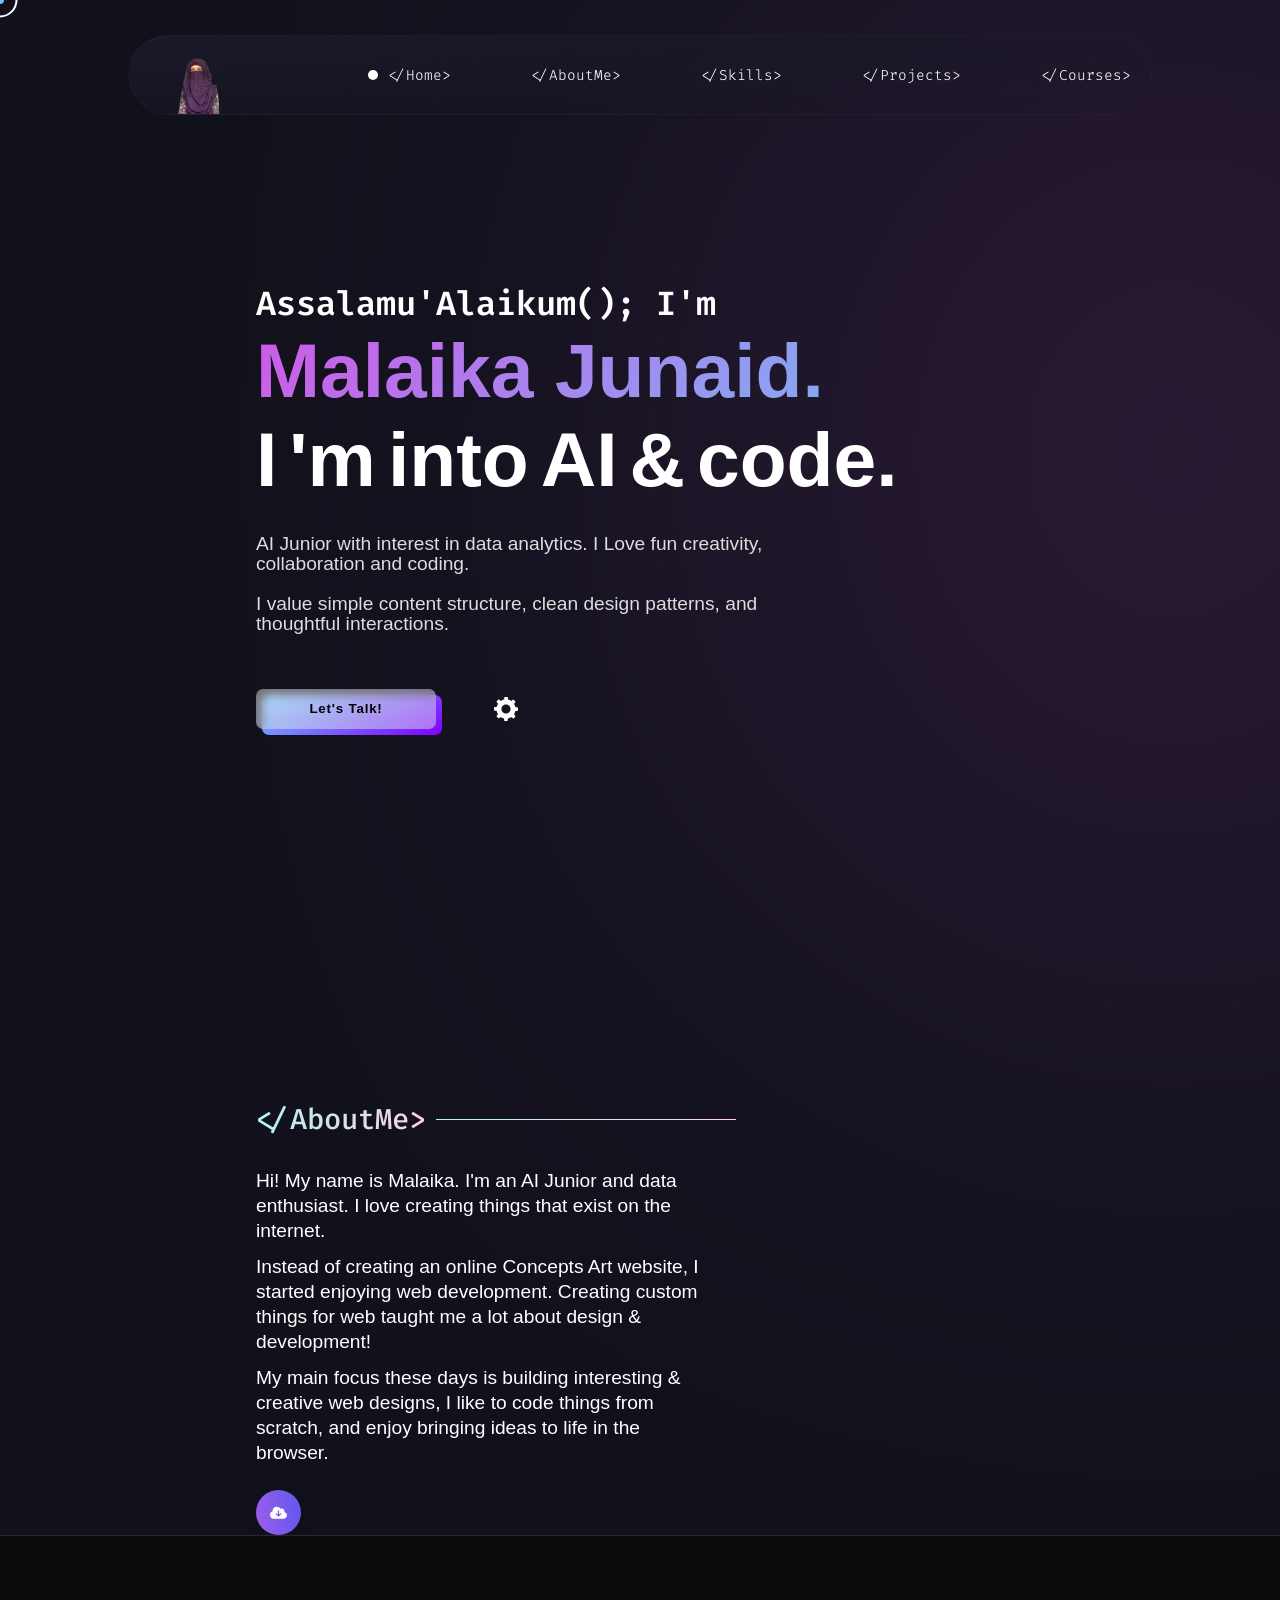
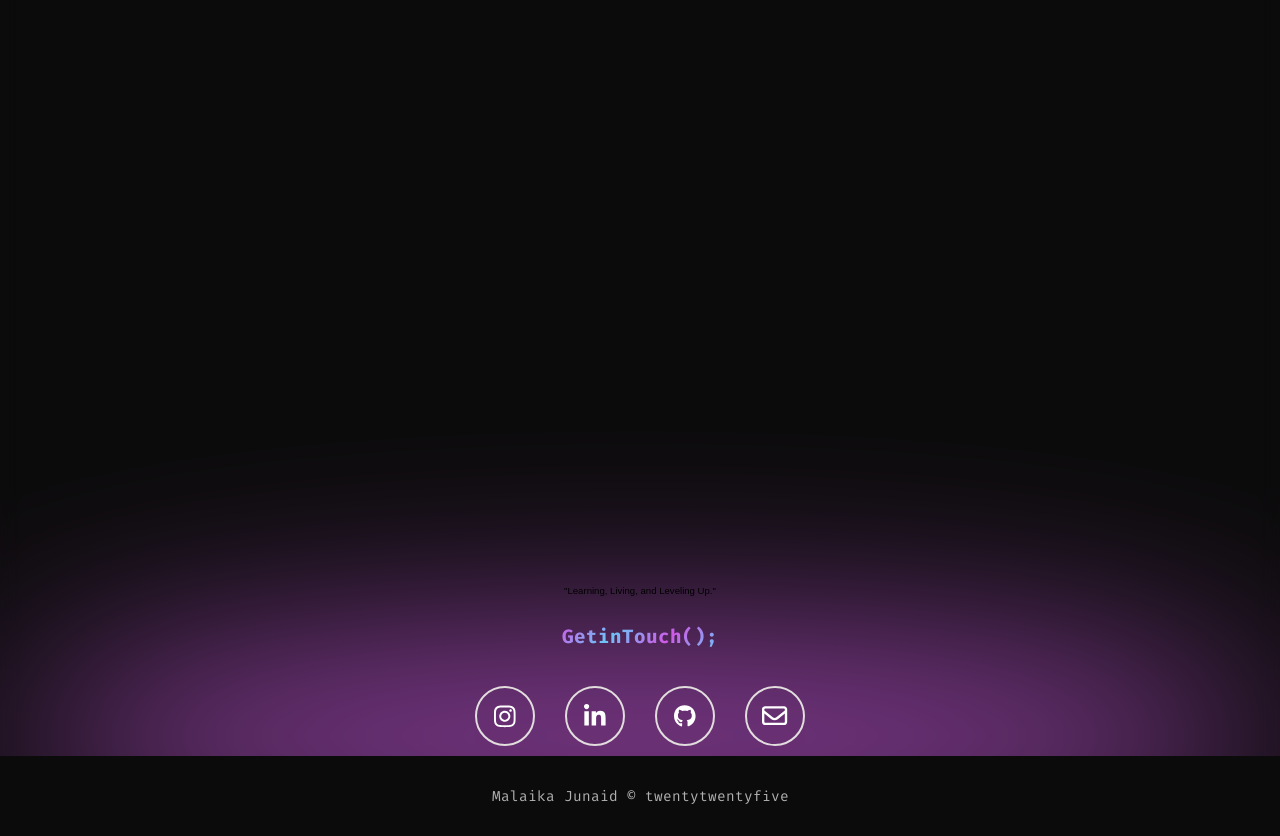
==== commit 82bb8ca3: "Update index.html" ====
--- a/index.html
+++ b/index.html
@@ -79,7 +79,7 @@
           <!-- Malaika Junaid Navbar Home -->
 
           <li class="home activeThistab" class="navbar-tabs-li" data-aos="fade-down" data-aos-delay="100">
-            <a href="#home" tabindex="0" aria-label="Home menu button">
+            <a href="index.html" tabindex="0" aria-label="Home menu button">
               &#60;/Home&#62;
             </a>
           </li>
@@ -87,7 +87,7 @@
           <!-- Malaika Junaid Navbar About -->
 
           <li class="about" class="navbar-tabs-li" data-aos="fade-down" data-aos-delay="300">
-            <a href="#about" aria-label="about menu button">
+            <a href="pages/about.html" aria-label="about menu button">
               &#60;/AboutMe&#62;
             </a>
           </li>
@@ -95,7 +95,7 @@
           <!-- Malaika Junaid Navbar Skills -->
 
           <li class="skills" class="navbar-tabs-li" data-aos="fade-down" data-aos-delay="500">
-            <a href="#skills" aria-label="skills menu button">
+            <a href="pages/skills.html" aria-label="skills menu button">
               &#60;/Skills&#62;
             </a>
           </li>
@@ -103,7 +103,7 @@
           <!-- Malaika Junaid Navbar Projects -->
 
           <li class="projects" class="navbar-tabs-li" data-aos="fade-down" data-aos-delay="700">
-            <a href="#projects" aria-label="projects menu button">
+            <a href="pages/projects.html" aria-label="projects menu button">
               &#60;/Projects&#62;
             </a>
           </li>
@@ -111,7 +111,7 @@
           <!-- Malaika Junaid Navbar Courses -->
 
           <li class="courses" class="navbar-tabs-li" data-aos="fade-down" data-aos-delay="700">
-            <a href="#courses" aria-label="courses menu button">
+            <a href="pages/courses.html" aria-label="courses menu button">
               &#60;/Courses&#62;
             </a>
           </li>
@@ -146,7 +146,7 @@
         <!-- Malaika Junaid Mob. Home -->
 
         <li id="home-mobile-tab" class="mobile-navbar-tabs-li home activeThismobiletab" onclick="hidemenubyli()">
-          <a href="#home" tabindex="0" aria-label="Home menu button">
+          <a href="index.html" tabindex="0" aria-label="Home menu button">
             &#60;/Home&#62;
           </a>
         </li>
@@ -154,7 +154,7 @@
         <!-- Malaika Junaid Mob. About -->
 
         <li id="aboutme-mobile-tab" class="mobile-navbar-tabs-li about" onclick="hidemenubyli()">
-          <a href="#about" tabindex="0" aria-label="about menu button">
+          <a href="pages/about.html" tabindex="0" aria-label="about menu button">
             &#60;/AboutMe&#62;
           </a>
         </li>
@@ -162,7 +162,7 @@
         <!-- Malaika Junaid Mob. Skills -->
 
         <li id="skills-mobile-tab" class="mobile-navbar-tabs-li skills" onclick="hidemenubyli()">
-          <a href="#skills" tabindex="0" aria-label="skills menu button">
+          <a href="pages/skills.html" tabindex="0" aria-label="skills menu button">
             &#60;/Skills&#62;
           </a>
         </li>
@@ -170,7 +170,7 @@
         <!-- Malaika Junaid Mob. Projects -->
 
         <li id="projects-mobile-tab" class="mobile-navbar-tabs-li projects" onclick="hidemenubyli()">
-          <a href="#projects" tabindex="0" aria-label="projects menu button">
+          <a href="pages/projects.html" tabindex="0" aria-label="projects menu button">
             &#60;/Projects&#62;
           </a>
         </li>
@@ -178,14 +178,14 @@
         <!-- Malaika Junaid Mob. Courses -->
 
         <li id="courses-mobile-tab" class="mobile-navbar-tabs-li courses" onclick="hidemenubyli()">
-          <a href="#courses" tabindex="0" aria-label="courses menu button">
+          <a href="pages/courses.html" tabindex="0" aria-label="courses menu button">
             &#60;/Courses&#62;
           </a>
         </li>
 
       </ul>
     </div>
-    <!-- Malaika Junaid Mob. Toggle End -->
+    <!-- Malaika Junaid Mob. Toggle Ends -->
 
     <!-- Malaika Junaid Landing Page -->
     <section class="landing-page-container" id="home">
@@ -343,427 +343,13 @@
       </button>
           </div>
 
-          <div class="dp" data-aos="fade-up">
-            <img src="src/pngs/malaikajunaid.png" alt="Malaika Junaid" tabindex="0" aria-label="image of malaika junaid" />
-          </div>
+         
         </div>
       </div>
     </section>
     <!-- Malaika Junaid About ends-->
 
-    <!-- Malaika Junaid Skills -->
-    <section class="skills-section-container" id="skills">
-      <div class="skills-section">
-        <div class="section-heading" data-aos="fade-up">
-          <h2 class="section-heading-article" tabindex="0" aria-label="skills heading">
-            &#60;/Skills&#62;
-          </h2>
-          <p class="sectionHeadingP"></p>
-        </div>
-
-        <div class="frontend-dev-section">
-          <h3 class="frontend-dev-heading" data-aos="fade-up" tabindex="0"
-            aria-label="As a frontend a developer these are the skills i have">
-            Tech Stack
-          </h3>
-          <ul class="tech-stack-wrapper">
-            <li class="tech-stack-box" data-aos="fade-up">
-              <img src="./src/pngs/htmllogo.png" alt="Html skill" class="tech-stack-logo" />
-              <span class="tooltip">HTML</span>
-            </li>
-
-            <li class="tech-stack-box" data-aos="fade-up">
-              <img src="./src/pngs/csslogo.png" alt="css skill" class="tech-stack-logo" />
-              <span class="tooltip">CSS</span>
-            </li>
-
-            <li class="tech-stack-box" data-aos="fade-up">
-              <img src="./src/pngs/jslogo.png" alt="js skill" class="tech-stack-logo" />
-              <span class="tooltip">JS</span>
-            </li>
-
-            <li class="tech-stack-box" data-aos="fade-up">
-              <img src="./src/pngs/bootstraplogo.png" alt="bootstrap skill" class="tech-stack-logo" />
-              <span class="tooltip">BOOTSTRAP</span>
-            </li>
-
-            <li class="tech-stack-box" data-aos="fade-up">
-              <img src="./src/pngs/githublogo.png" alt="github skill" class="tech-stack-logo needtobeinvert" />
-              <span class="tooltip">GITHUB</span>
-            </li>
-
-            <li class="tech-stack-box" data-aos="fade-up">
-              <img src="./src/pngs/gitlogo.png" alt="git skill" class="tech-stack-logo" />
-              <span class="tooltip">GIT</span>
-            </li>
-
-            <li class="tech-stack-box" data-aos="fade-up">
-              <img src="./src/pngs/clogo.png" alt="c language skill" class="tech-stack-logo" />
-              <span class="tooltip">C</span>
-            </li>
-
-            <li class="tech-stack-box" data-aos="fade-up">
-              <img src="./src/pngs/pylogo.png" alt="python language skill" class="tech-stack-logo" />
-              <span class="tooltip">Python</span>
-            </li>
-
-            <li class="tech-stack-box" data-aos="fade-up">
-              <img src="./src/pngs/cpplogo.png" alt="c++ language skill" class="tech-stack-logo" />
-              <span class="tooltip">C++</span>
-            </li>
-
-            <li class="tech-stack-box" data-aos="fade-up">
-              <img src="./src/pngs/pslogo.png" alt="photoshop skill" class="tech-stack-logo" />
-              <span class="tooltip">ADOBE PS</span>
-            </li>
-
-            <li class="tech-stack-box" data-aos="fade-up">
-              <img src="./src/pngs/figmalogo.png" alt="figma skill" class="tech-stack-logo" />
-              <span class="tooltip">FIGMA</span>
-            </li>
-
-            <li class="tech-stack-box" data-aos="fade-up">
-              <img src="./src/pngs/ailogo.png" alt="adobe illustrator skill" class="tech-stack-logo" />
-              <span class="tooltip">ADOBE AI</span>
-            </li>
-
-            <li class="tech-stack-box" data-aos="fade-up">
-              <img src="./src/pngs/canvalogo.png" alt="canva skill" class="tech-stack-logo" />
-              <span class="tooltip">CANVA</span>
-            </li>
-          </ul>
-        </div>
-      </div>
-    </section>
-    <!-- Malaika Junaid Skills ends-->
-
-    <!-- Malaika Junaid Projects -->
-    <section class="projects-section-container" id="projects">
-      <div class="projects-section-div">
-        <div class="section-heading" data-aos="fade-up">
-          <h2 class="section-heading-article" tabindex="0" aria-label="My projects starts from here">
-            &#60;/Projects&#62;
-          </h2>
-          <p class="sectionHeadingP"></p>
-        </div>
-        
-          <!-- ---------------------- -->
-          <!-- Social Network Analysis -->
-        
-        <div class="project-boxes-div">
-          <div data-aos="fade-up" class="project-box-wrapper">
-            <div class="project-box project-box2" id="project-box2">
-              <div class="info-div">
-                <img src="src/webp/SocialNetwork-Favicon.webp" alt="malaika junaid" class="faviconforProject" />
-                <article class="ProjectHeading">Social Network Analysis</article>
-                <p class="ProjectDescription">
-                  Social Network Analysis: This project analyzes the social network within a university class to understand the interactions and connections among students and professors.
-                </p>
-                <div class="project-buttons">
-                  <a href="https://github.com/MalaikaJunaid/Social-Network-Analysis" target="_blank" class="github-redirect"
-                    aria-label="Visit Social-Network-Analysis on GitHub">
-                    <img src="src/svg/github.svg" alt="github redirect button" />
-                  </a>
-                  <!-- <a href="https://malaikajunaid.com/Social-Network-Analysis/" target="_blank" class="cta"
-                    aria-label="Visit SocialNetworkAnalysis Live">
-                    <span>Live view</span>
-                    <svg viewBox="0 0 13 10" height="10px" width="15px">
-                      <path d="M1,5 L11,5"></path>
-                      <polyline points="8 1 12 5 8 9"></polyline>
-                    </svg>
-                  </a> -->
-                </div>
-              </div>
-              <div class="image-div">
-                <img src="src/webp/SocialNetworkAnalysis-Project.webp" alt="Social Network Analysis Preview image" />
-              </div>
-            </div>
-          </div>
- 
-          <!-- ---------------------- -->
-          <!-- Sentiment Analyzer -->
-          
-          <div class="project-box-wrapper" data-aos="fade-up">
-            <div class="project-box project-box2" id="project-box2">
-              <div class="info-div">
-                <img src="src/webp/SentimentAnalyzer-Favicon.webp" alt="Sentiment Analyzer website favicon"
-                  class="faviconforProject" />
-                <article class="ProjectHeading">Sentiment Analyzer</article>
-                <p class="ProjectDescription">
-                  Sentiment Analyzer: A web application that analyzes sentiment and emotions in text using NLP. Features user authentication, sentiment visualization, and a dashboard for tracking analysis history.
-                </p>
-                <div class="project-buttons">
-                  <a href="https://github.com/MalaikaJunaid/Sentiment-Analyzer-Backend" target="_blank" class="github-redirect"
-                    aria-label="Visit Sentiment Analyzer on GitHub">
-                    <img src="src/svg/github.svg" alt="github redirect button" />
-                  </a>
-                  <a href="https://textsentimentanalyzer.netlify.app/" target="_blank" class="cta"
-                    aria-label="Visit Sentiment Analyzer Live">
-                    <span>Live view</span>
-                    <svg viewBox="0 0 13 10" height="10px" width="15px">
-                      <path d="M1,5 L11,5"></path>
-                      <polyline points="8 1 12 5 8 9"></polyline>
-                    </svg>
-                  </a>
-                </div>
-              </div>
-              <div class="image-div">
-                <img src="src/webp/SentimentAnalyzer-Project.webp" alt="malaikajunaid" />
-              </div>
-            </div>
-          </div>
-           
-          <!-- ---------------------- -->
-          <!-- AI Chatbot -->
-          
-          <div class="project-box-wrapper" data-aos="fade-up">
-            <div class="project-box project-box2" id="project-box2">
-              <div class="info-div">
-                <img src="src/webp/AIChatbot-Favicon.webp" alt="AI Chatbot website favicon"
-                  class="faviconforProject" />
-                <article class="ProjectHeading">AI Chatbot</article>
-                <p class="ProjectDescription">
-                  AI Chatbot: An AI Chatbot inspired by the AI Computer from Courage the Cowardly Dog. It provides real-time, context-aware responses that evolve throughout the conversation.
-                <div class="project-buttons">
-                  <a href="https://github.com/MalaikaJunaid/Ai-chatbot" target="_blank" class="github-redirect"
-                    aria-label="Visit AI Chatbot on GitHub">
-                    <img src="src/svg/github.svg" alt="github redirect button" />
-                  </a>
-                  <a href="https://textsentimentanalyzer.netlify.app/" target="_blank" class="cta"
-                    aria-label="Visit AI Chatbot Live">
-                    <span>Live view</span>
-                    <svg viewBox="0 0 13 10" height="10px" width="15px">
-                      <path d="M1,5 L11,5"></path>
-                      <polyline points="8 1 12 5 8 9"></polyline>
-                    </svg>
-                  </a>
-                </div>
-              </div>
-              <div class="image-div">
-                <img src="src/webp/AIChatbot-Project.webp" alt="malaikajunaid" />
-              </div>
-            </div>
-          </div>
-           
-          <!-- ---------------------- -->
-           <!-- Pantry Tracker -->
-          
-          <div class="project-box-wrapper" data-aos="fade-up">
-            <div class="project-box project-box2" id="project-box2">
-              <div class="info-div">
-                <img src="src/webp/PantryGenius-Favicon.webp" alt="Pantry Genius website favicon"
-                  class="faviconforProject" />
-                <article class="ProjectHeading">Pantry Genius</article>
-                <p class="ProjectDescription">
-                  Pantry Genius: A web application that analyzes sentiment and emotions in text using NLP. Features user authentication, sentiment visualization, and a dashboard for tracking analysis history.
-                </p>
-                <div class="project-buttons">
-                  <a href="https://github.com/MalaikaJunaid/Pantry-Genius" target="_blank" class="github-redirect"
-                    aria-label="Visit Pantry Genius on GitHub">
-                    <img src="src/svg/github.svg" alt="github redirect button" />
-                  </a>
-                  <a href="https://pantry-genius.vercel.app/" target="_blank" class="cta"
-                    aria-label="Visit Pantry Genius Live">
-                    <span>Live view</span>
-                    <svg viewBox="0 0 13 10" height="10px" width="15px">
-                      <path d="M1,5 L11,5"></path>
-                      <polyline points="8 1 12 5 8 9"></polyline>
-                    </svg>
-                  </a>
-                </div>
-              </div>
-              <div class="image-div">
-                <img src="src/webp/PantryGenius-Project.webp" alt="malaikajunaid" />
-              </div>
-            </div>
-          </div>
-           
-          <!-- ---------------------- -->
-          <!-- Travel Recommendation System -->
-          
-          <div class="project-box-wrapper" data-aos="fade-up">
-            <div class="project-box project-box2" id="project-box2">
-              <div class="info-div">
-                <img src="src/webp/TravelRecommendationSystem-Favicon.webp" alt="Travel Recommendation System favicon"
-                  class="faviconforProject" />
-                <article class="ProjectHeading">Travel Recommendation System</article>
-                <p class="ProjectDescription">
-                  Travel Recommendation System: A Recommendation System using Prolog, offering personalized destination suggestions based on user preferences such as climate, budget, activities, safety, cuisine, and language. 
-                </p>
-                <div class="project-buttons">
-                  <a href="https://github.com/MalaikaJunaid/Travel-Recommendation-System" target="_blank" class="github-redirect"
-                    aria-label="Visit Travel Recommendation System on GitHub">
-                    <img src="src/svg/github.svg" alt="github redirect button" />
-                  </a>
-                  <a href="https://swish.swi-prolog.org/p/TravelRecommendation.swinb" target="_blank" class="cta"
-                    aria-label="Visit Travel Recommendation System Live">
-                    <span>Live view</span>
-                    <svg viewBox="0 0 13 10" height="10px" width="15px">
-                      <path d="M1,5 L11,5"></path>
-                      <polyline points="8 1 12 5 8 9"></polyline>
-                    </svg>
-                  </a>
-                </div>
-              </div>
-              <div class="image-div">
-                <img src="src/webp/TravelRecommendationSystem-Project.webp" alt="malaikajunaid" />
-              </div>
-            </div>
-          </div>
-           
-          <!-- ---------------------- -->
-          <!-- Tic Tac Toe -->
-          
-          <div class="project-boxes-div">
-          <div data-aos="fade-up" class="project-box-wrapper">
-            <div class="project-box project-box2" id="project-box2">
-              <div class="info-div">
-                <img src="src/webp/TicTacToe-Favicon.webp" alt="malaika junaid" class="faviconforProject" />
-                <article class="ProjectHeading">Tic Tac Toe</article>
-                <p class="ProjectDescription">
-                  Tic-Tac-Toe: A project for AI coursework, implementing a classic game with intelligent decision-making. and connections among students and professors.
-                </p>
-                <div class="project-buttons">
-                  <a href="https://github.com/MalaikaJunaid/Tic-Tac-Toe" target="_blank" class="github-redirect"
-                    aria-label="Visit Tic-Tac-Toe on GitHub">
-                    <img src="src/svg/github.svg" alt="github redirect button" />
-                  </a>
-                  <!-- 
-                  <a href="https://malaikajunaid.com/TicTacToe/" target="_blank" class="cta"
-                    aria-label="Visit Tic-Tac-Toe Live">
-                    <span>Live view</span>
-                    <svg viewBox="0 0 13 10" height="10px" width="15px">
-                      <path d="M1,5 L11,5"></path>
-                      <polyline points="8 1 12 5 8 9"></polyline>
-                    </svg>
-                  </a> 
-                  -->
-                </div>
-              </div>
-              <div class="image-div">
-                <img src="src/webp/TicTacToe-Project.webp" alt="Tic Tac Toe preview image" />
-              </div>
-            </div>
-          </div>
-            
-          <!-- ---------------------- -->
-          <!-- Task Manager -->
-            <!--
-          <div class="project-boxes-div">
-          <div data-aos="fade-up" class="project-box-wrapper">
-            <div class="project-box project-box2" id="project-box2">
-              <div class="info-div">
-                <img src="./src/pngs/social-network-malaikajunaid.png" alt="malaika junaid" class="faviconforProject" />
-                <article class="ProjectHeading"> Task Manager </article>
-                <p class="ProjectDescription">
-                 Task Manager: A Java Swing-based task manager application with login functionality, task management features (add, edit, delete), and file-based persistence.
-                </p>
-                <div class="project-buttons">
-                  <a href="https://github.com/MalaikaJunaid/task-manager" target="_blank" class="github-redirect"
-                    aria-label="Visit Task Manager on GitHub">
-                    <img src="src/svg/github.svg" alt="github redirect button" />
-                  </a>
-                  <!-- <a href="https://malaikajunaid.com/Social-Network-Analysis/" target="_blank" class="cta"
-                    aria-label="Visit Task Manager Live">
-                    <span>Live view</span>
-                    <svg viewBox="0 0 13 10" height="10px" width="15px">
-                      <path d="M1,5 L11,5"></path>
-                      <polyline points="8 1 12 5 8 9"></polyline>
-                    </svg>
-                  </a> -->
-                </div>
-              </div>
-              <div class="image-div">
-                <img src="src/webp/TaskManager-Project.webp" alt="Social Network Analysis website preview image" />
-              </div>
-            </div>
-          </div>
-            -->
-          <!-- ---------------------- -->
-          <!-- Burger Shop ERP -->
-            
-          <div class="project-boxes-div">
-            <div data-aos="fade-up" class="project-box-wrapper">
-              <div class="project-box project-box2" id="project-box2">
-                <div class="info-div">
-                  <img src="src/pngs/malaika-junaid-burger-shop-erp-favicon.png" alt="malaika junaid" class="faviconforProject" />
-                  <article class="ProjectHeading"> Burger Shop ERP </article>
-                  <p class="ProjectDescription">
-                   ERP System: An efficient console-based ERP system for a burger shop, providing streamlined management of inventory, orders, sales, and customer information. Simplify operations, optimize stock levels, and enhance customer service with this comprehensive solution.
-                  </p>
-                  <div class="project-buttons">
-                    <a href="https://github.com/MalaikaJunaid/burger-shop-erp-system" target="_blank" class="github-redirect"
-                      aria-label="Visit Burger Shop ERP on GitHub">
-                      <img src="src/svg/github.svg" alt="github redirect button" />
-                    </a>
-                    <!-- <a href="https://malaikajunaid.com/Social-Network-Analysis/" target="_blank" class="cta"
-                      aria-label="Visit Burger Shop ERP Live">
-                      <span>Live view</span>
-                      <svg viewBox="0 0 13 10" height="10px" width="15px">
-                        <path d="M1,5 L11,5"></path>
-                        <polyline points="8 1 12 5 8 9"></polyline>
-                      </svg>
-                    </a> -->
-                  </div>
-                </div>
-                <div class="image-div">
-                  <img src="src/webp/ERPSystem-Project.webp" alt="Social Network Analysis website preview image" />
-                </div>
-              </div>
-            </div>
-          <!-- -------------- -->
-        </div>
-    </section>
-    <!-- Malaika Junaid Projects ends -->
-
-    <!-- Malaika Junaid Courses -->
-    <section class="courses-section-container" id="courses">
-        <div class="courses-section">
-          <div class="section-heading" data-aos="fade-up">
-            <h2 class="section-heading-article" tabindex="0" aria-label="courses heading">
-              &#60;/Courses&#62;
-            </h2>
-            <p class="sectionHeadingP"></p>
-          </div>
-          
-          <!-- ---------------------- -->
-          <!-- Course 1 -->
-          <div class="courses-boxes-div">
-            <div data-aos="fade-up" class="courses-box-wrapper">
-              <div class="courses-box courses-box2" id="courses-box2">
-                <div class="info-div">
-                  <img src="./src/pngs/social-network-malaikajunaid.png" alt="malaika junaid" class="faviconforCourses" />
-                  <article class="CoursesHeading">Social Network Analysis</article>
-                  <div class="courses-buttons">
-                    <a href="https://www.threads.net/@mmalaika.junaid/post/C8ciIwMyitL/?xmt=AQGzmgNyHRgXyLyHqHoO2cfMMTpBc3OpjHwxLbOhqbQaIQ" target="_blank" class="threads-redirect"
-                      aria-label="Visit Certificate on Threads">
-                      <img src="src/svg/github.svg" alt="threads redirect button" />
-                    </a>
-                    <a href="https://www.datacamp.com/completed/statement-of-accomplishment/track/feb379e0645e8a1376e95cf5f98a7967520883a0" target="_blank" class="cta"
-                    aria-label="View Creditentials">
-                    <span>View Creditentials</span>
-                    <svg viewBox="0 0 13 10" height="10px" width="15px">
-                      <path d="M1,5 L11,5"></path>
-                      <polyline points="8 1 12 5 8 9"></polyline>
-                    </svg>
-                  </a>
-                </div>
-              </div>
-              <div class="image-div">
-                <img src="src/webp/Aquaregia-project.webp" alt="malaikajunaid" />
-              </div>
-            </div>
-          </div>
-
-          <!-- ---------------------- -->
-          <!-- Course 2 -->
-
-          <!-- ---------------------- -->
-          <!-- Course 3 -->
-        <!-- -------------- -->
-    </div>
-</section>
-<!-- Malaika Junaid Courses ends -->
+    
 
     </main>
     <!-- Malaika Junaid Main ends -->
@@ -828,25 +414,12 @@
 
           </div>
         </div>
-
-      
-        <div class="footer-avatar-container">
-          <img src="./src/pngs/footavatar-malaika.png" alt="malaikajunaid" class="footer-avatar-img" id="footer-wala-avatar"/>
-          <div class="footer-avatar-face">
-            <div class="footer-avatar-eye footer-left-eye">
-              <div class="footer-pupil"></div>
-            </div>
-            <div class="footer-avatar-eye footer-right-eye">
-              <div class="footer-pupil"></div>
-            </div>
-          </div>
-        </div> 
     
 
         <div class="footer-bottom">
           <article>
             Malaika Junaid
-            &#169; twentytwentyfour
+            &#169; twentytwentyfive
           </article>
 
         </div>
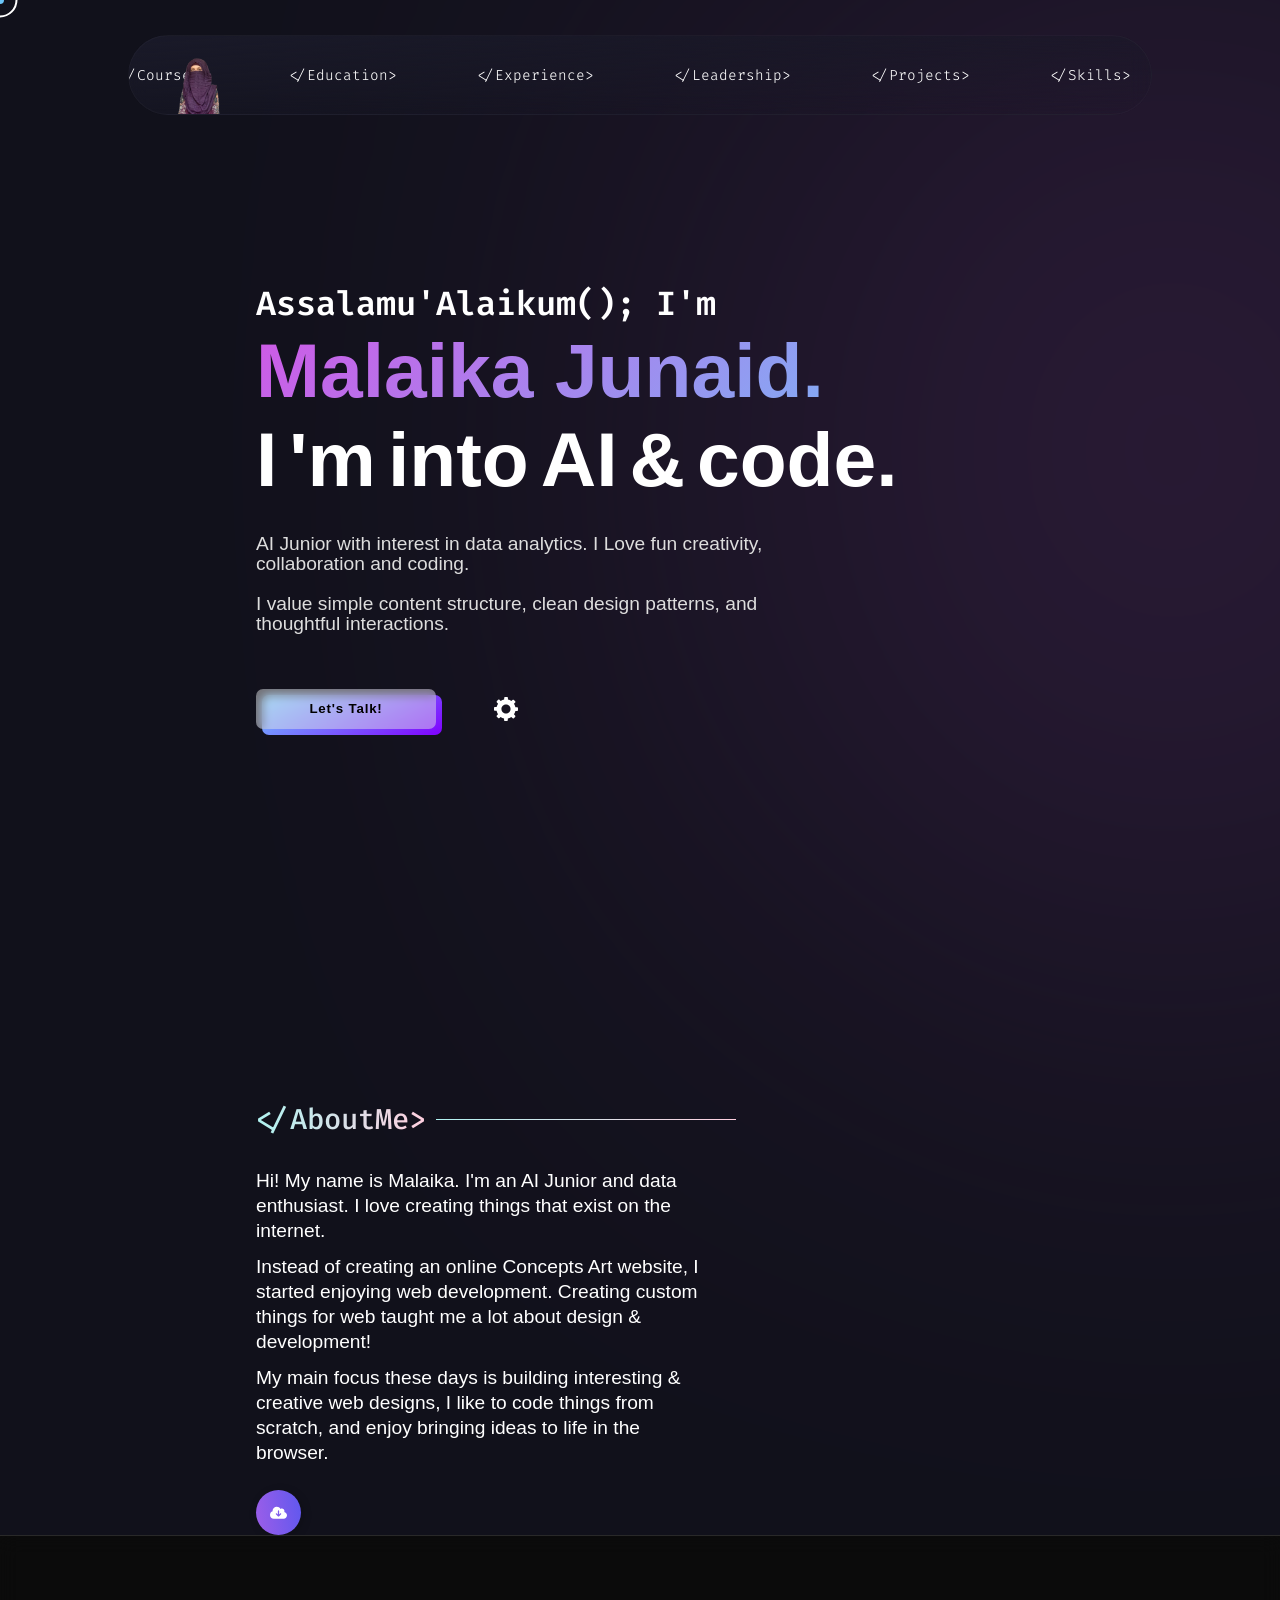
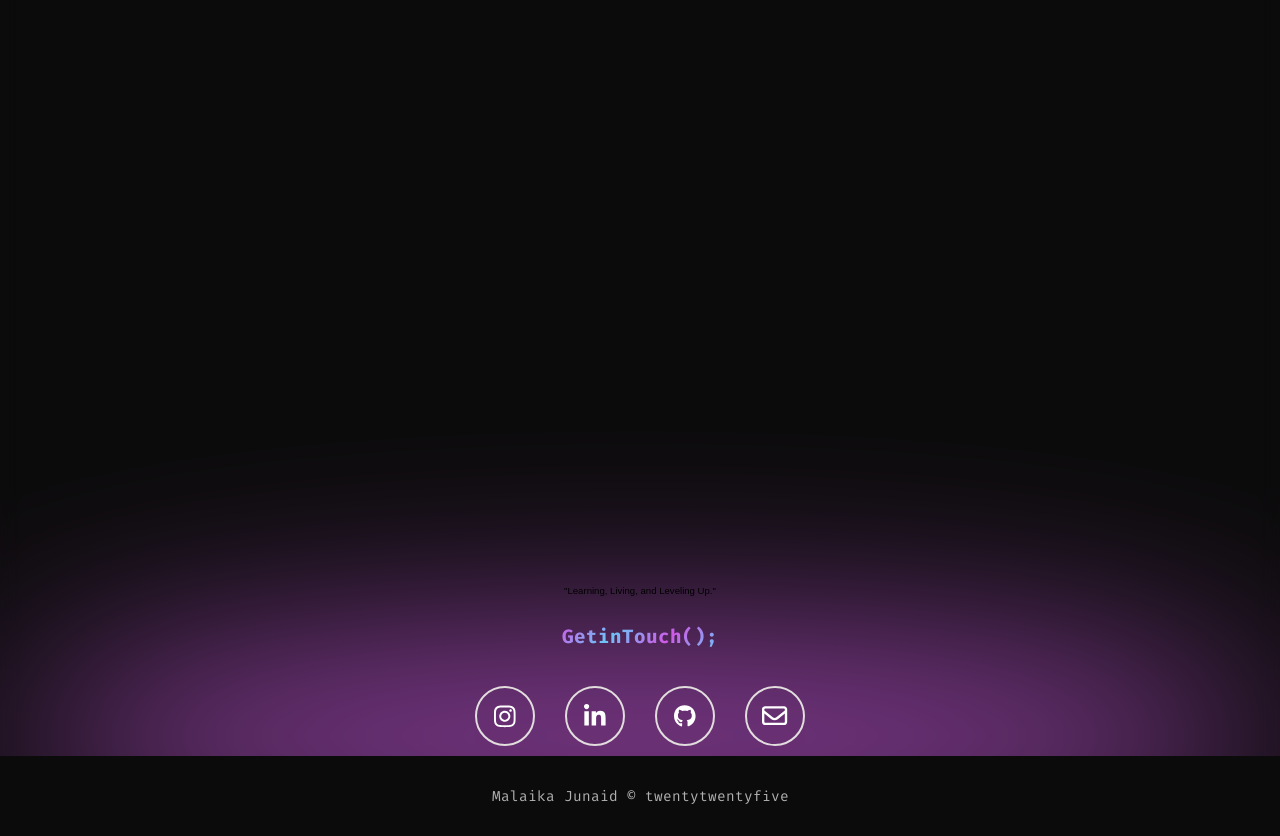
==== commit 6897bd94: "Update index.html" ====
--- a/index.html
+++ b/index.html
@@ -76,50 +76,42 @@
       <div class="navbar-tabs" id="navbar-tabs">
         <ul class="navbar-tabs-ul">
 
-          <!-- Malaika Junaid Navbar Home -->
-
           <li class="home activeThistab" class="navbar-tabs-li" data-aos="fade-down" data-aos-delay="100">
-            <a href="index.html" tabindex="0" aria-label="Home menu button">
-              &#60;/Home&#62;
-            </a>
-          </li>
-
-          <!-- Malaika Junaid Navbar About -->
-
-          <li class="about" class="navbar-tabs-li" data-aos="fade-down" data-aos-delay="300">
-            <a href="pages/about.html" aria-label="about menu button">
-              &#60;/AboutMe&#62;
-            </a>
-          </li>
-
-          <!-- Malaika Junaid Navbar Skills -->
-
-          <li class="skills" class="navbar-tabs-li" data-aos="fade-down" data-aos-delay="500">
-            <a href="pages/skills.html" aria-label="skills menu button">
-              &#60;/Skills&#62;
-            </a>
-          </li>
-
-          <!-- Malaika Junaid Navbar Projects -->
-
-          <li class="projects" class="navbar-tabs-li" data-aos="fade-down" data-aos-delay="700">
-            <a href="pages/projects.html" aria-label="projects menu button">
-              &#60;/Projects&#62;
-            </a>
-          </li>
-
-          <!-- Malaika Junaid Navbar Courses -->
-
-          <li class="courses" class="navbar-tabs-li" data-aos="fade-down" data-aos-delay="700">
-            <a href="pages/courses.html" aria-label="courses menu button">
-              &#60;/Courses&#62;
-            </a>
+            <a href="index.html" tabindex="0" aria-label="Home menu button">&#60;/Home&#62;</a>
+          </li>
+          <li class="achievements" class="navbar-tabs-li" data-aos="fade-down" data-aos-delay="200">
+            <a href="Pages/achievements.html" aria-label="Achievements menu button">&#60;/Achievements&#62;</a>
+          </li>
+          <li class="blogs" class="navbar-tabs-li" data-aos="fade-down" data-aos-delay="300">
+            <a href="Pages/blogs.html" aria-label="Blogs menu button">&#60;/Blogs&#62;</a>
+          </li>
+          <li class="bucketlist" class="navbar-tabs-li" data-aos="fade-down" data-aos-delay="400">
+            <a href="Pages/bucketlist.html" aria-label="Bucketlist menu button">&#60;/Bucketlist&#62;</a>
+          </li>
+          <li class="contact" class="navbar-tabs-li" data-aos="fade-down" data-aos-delay="500">
+            <a href="Pages/contact.html" aria-label="Contact menu button">&#60;/Contact&#62;</a>
+          </li>
+          <li class="courses" class="navbar-tabs-li" data-aos="fade-down" data-aos-delay="600">
+            <a href="Pages/courses.html" aria-label="Courses menu button">&#60;/Courses&#62;</a>
+          </li>
+          <li class="education" class="navbar-tabs-li" data-aos="fade-down" data-aos-delay="700">
+            <a href="Pages/education.html" aria-label="Education menu button">&#60;/Education&#62;</a>
+          </li>
+          <li class="experience" class="navbar-tabs-li" data-aos="fade-down" data-aos-delay="800">
+            <a href="Pages/experience.html" aria-label="Experience menu button">&#60;/Experience&#62;</a>
+          </li>
+          <li class="leadership" class="navbar-tabs-li" data-aos="fade-down" data-aos-delay="900">
+            <a href="Pages/leadership.html" aria-label="Leadership menu button">&#60;/Leadership&#62;</a>
+          </li>
+          <li class="projects" class="navbar-tabs-li" data-aos="fade-down" data-aos-delay="1000">
+            <a href="Pages/projects.html" aria-label="Projects menu button">&#60;/Projects&#62;</a>
+          </li>
+          <li class="skills" class="navbar-tabs-li" data-aos="fade-down" data-aos-delay="1100">
+            <a href="Pages/skills.html" aria-label="Skills menu button">&#60;/Skills&#62;</a>
           </li>
 
         </ul>
       </div>
-      <!-- Malaika Junaid Navbar tabs ends -->
-
     </div>
   </header>
   <!-- Malaika Junaid Header ends here -->
@@ -143,44 +135,38 @@
     <div class="mobiletogglemenu" id="mobiletogglemenu">
       <ul class="mobile-navbar-tabs-ul" id="mobile-ul">
 
-        <!-- Malaika Junaid Mob. Home -->
-
         <li id="home-mobile-tab" class="mobile-navbar-tabs-li home activeThismobiletab" onclick="hidemenubyli()">
-          <a href="index.html" tabindex="0" aria-label="Home menu button">
-            &#60;/Home&#62;
-          </a>
-        </li>
-
-        <!-- Malaika Junaid Mob. About -->
-
-        <li id="aboutme-mobile-tab" class="mobile-navbar-tabs-li about" onclick="hidemenubyli()">
-          <a href="pages/about.html" tabindex="0" aria-label="about menu button">
-            &#60;/AboutMe&#62;
-          </a>
-        </li>
-
-        <!-- Malaika Junaid Mob. Skills -->
-
+          <a href="index.html" tabindex="0" aria-label="Home menu button">&#60;/Home&#62;</a>
+        </li>
+        <li id="achievements-mobile-tab" class="mobile-navbar-tabs-li achievements" onclick="hidemenubyli()">
+          <a href="Pages/achievements.html" tabindex="0" aria-label="Achievements menu button">&#60;/Achievements&#62;</a>
+        </li>
+        <li id="blogs-mobile-tab" class="mobile-navbar-tabs-li blogs" onclick="hidemenubyli()">
+          <a href="Pages/blogs.html" tabindex="0" aria-label="Blogs menu button">&#60;/Blogs&#62;</a>
+        </li>
+        <li id="bucketlist-mobile-tab" class="mobile-navbar-tabs-li bucketlist" onclick="hidemenubyli()">
+          <a href="Pages/bucketlist.html" tabindex="0" aria-label="Bucketlist menu button">&#60;/Bucketlist&#62;</a>
+        </li>
+        <li id="contact-mobile-tab" class="mobile-navbar-tabs-li contact" onclick="hidemenubyli()">
+          <a href="Pages/contact.html" tabindex="0" aria-label="Contact menu button">&#60;/Contact&#62;</a>
+        </li>
+        <li id="courses-mobile-tab" class="mobile-navbar-tabs-li courses" onclick="hidemenubyli()">
+          <a href="Pages/courses.html" tabindex="0" aria-label="Courses menu button">&#60;/Courses&#62;</a>
+        </li>
+        <li id="education-mobile-tab" class="mobile-navbar-tabs-li education" onclick="hidemenubyli()">
+          <a href="Pages/education.html" tabindex="0" aria-label="Education menu button">&#60;/Education&#62;</a>
+        </li>
+        <li id="experience-mobile-tab" class="mobile-navbar-tabs-li experience" onclick="hidemenubyli()">
+          <a href="Pages/experience.html" tabindex="0" aria-label="Experience menu button">&#60;/Experience&#62;</a>
+        </li>
+        <li id="leadership-mobile-tab" class="mobile-navbar-tabs-li leadership" onclick="hidemenubyli()">
+          <a href="Pages/leadership.html" tabindex="0" aria-label="Leadership menu button">&#60;/Leadership&#62;</a>
+        </li>
+        <li id="projects-mobile-tab" class="mobile-navbar-tabs-li projects" onclick="hidemenubyli()">
+          <a href="Pages/projects.html" tabindex="0" aria-label="Projects menu button">&#60;/Projects&#62;</a>
+        </li>
         <li id="skills-mobile-tab" class="mobile-navbar-tabs-li skills" onclick="hidemenubyli()">
-          <a href="pages/skills.html" tabindex="0" aria-label="skills menu button">
-            &#60;/Skills&#62;
-          </a>
-        </li>
-
-        <!-- Malaika Junaid Mob. Projects -->
-
-        <li id="projects-mobile-tab" class="mobile-navbar-tabs-li projects" onclick="hidemenubyli()">
-          <a href="pages/projects.html" tabindex="0" aria-label="projects menu button">
-            &#60;/Projects&#62;
-          </a>
-        </li>
-
-        <!-- Malaika Junaid Mob. Courses -->
-
-        <li id="courses-mobile-tab" class="mobile-navbar-tabs-li courses" onclick="hidemenubyli()">
-          <a href="pages/courses.html" tabindex="0" aria-label="courses menu button">
-            &#60;/Courses&#62;
-          </a>
+          <a href="Pages/skills.html" tabindex="0" aria-label="Skills menu button">&#60;/Skills&#62;</a>
         </li>
 
       </ul>
